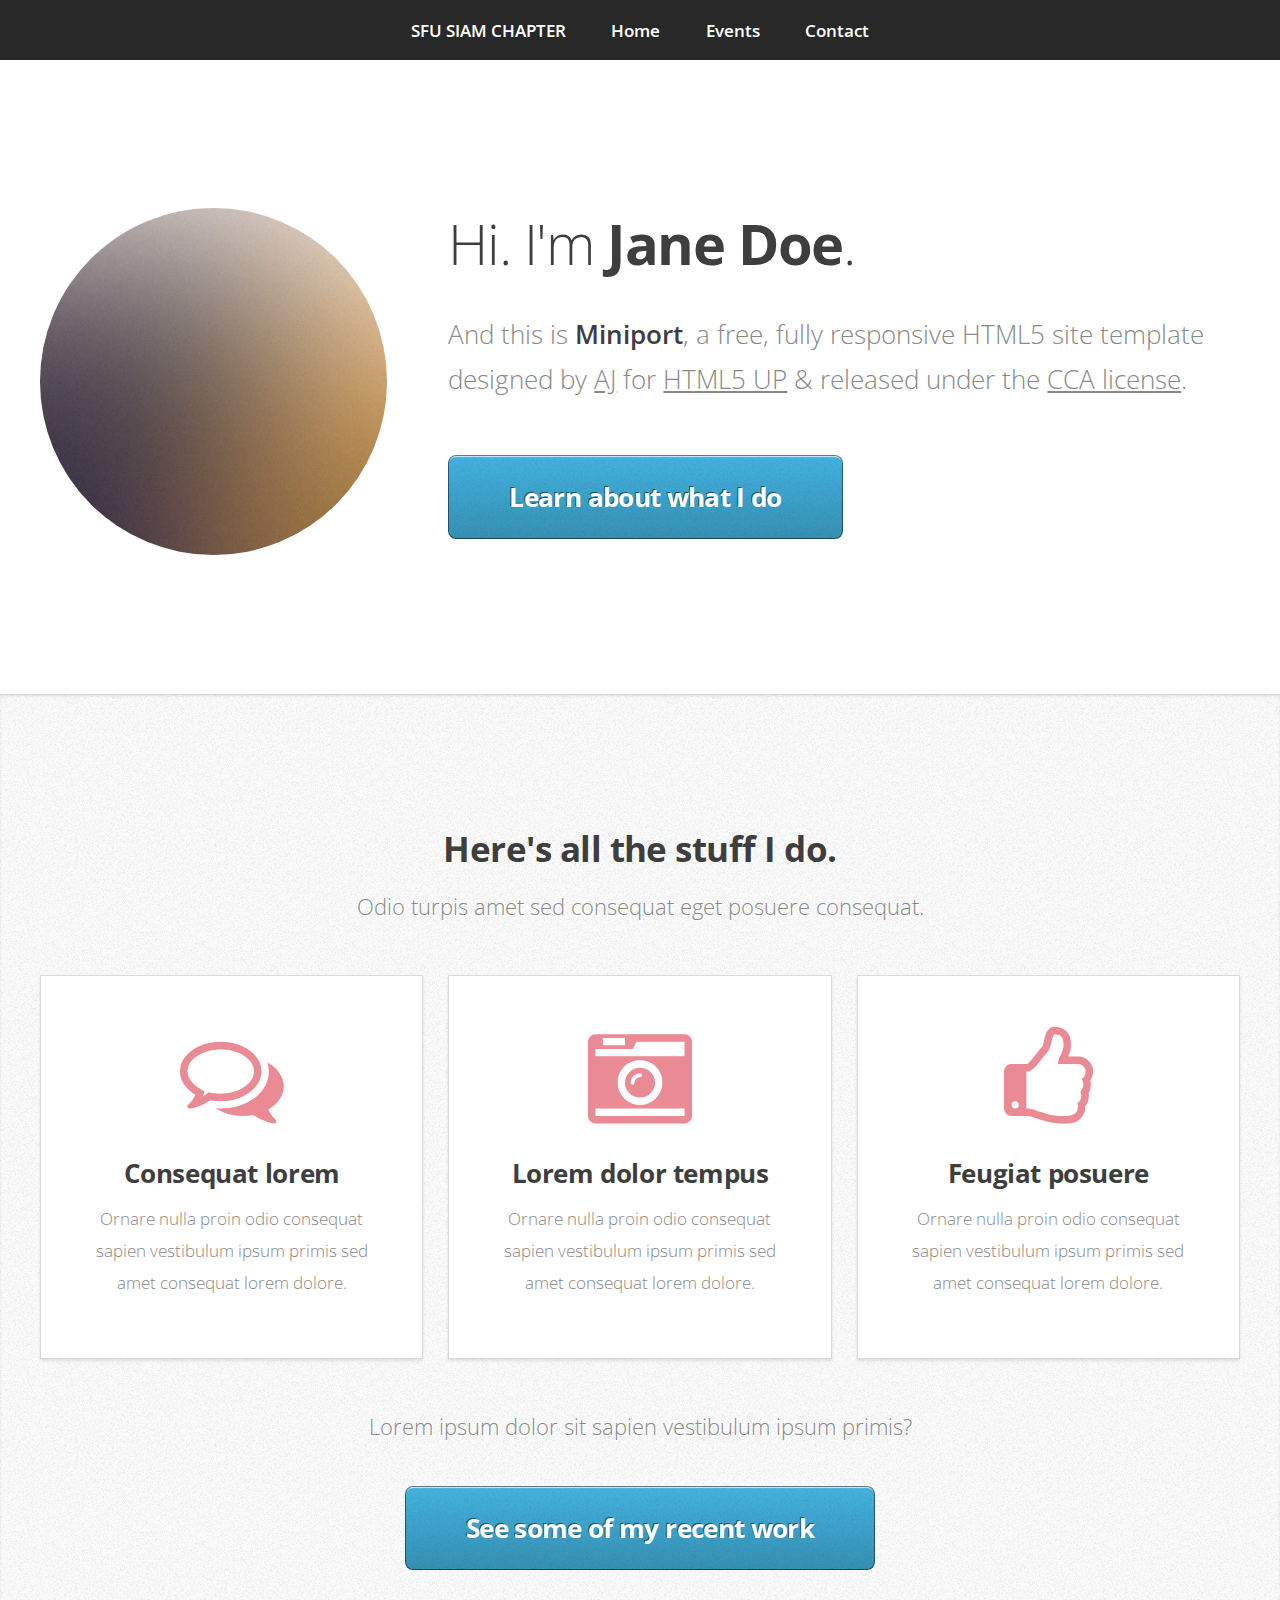
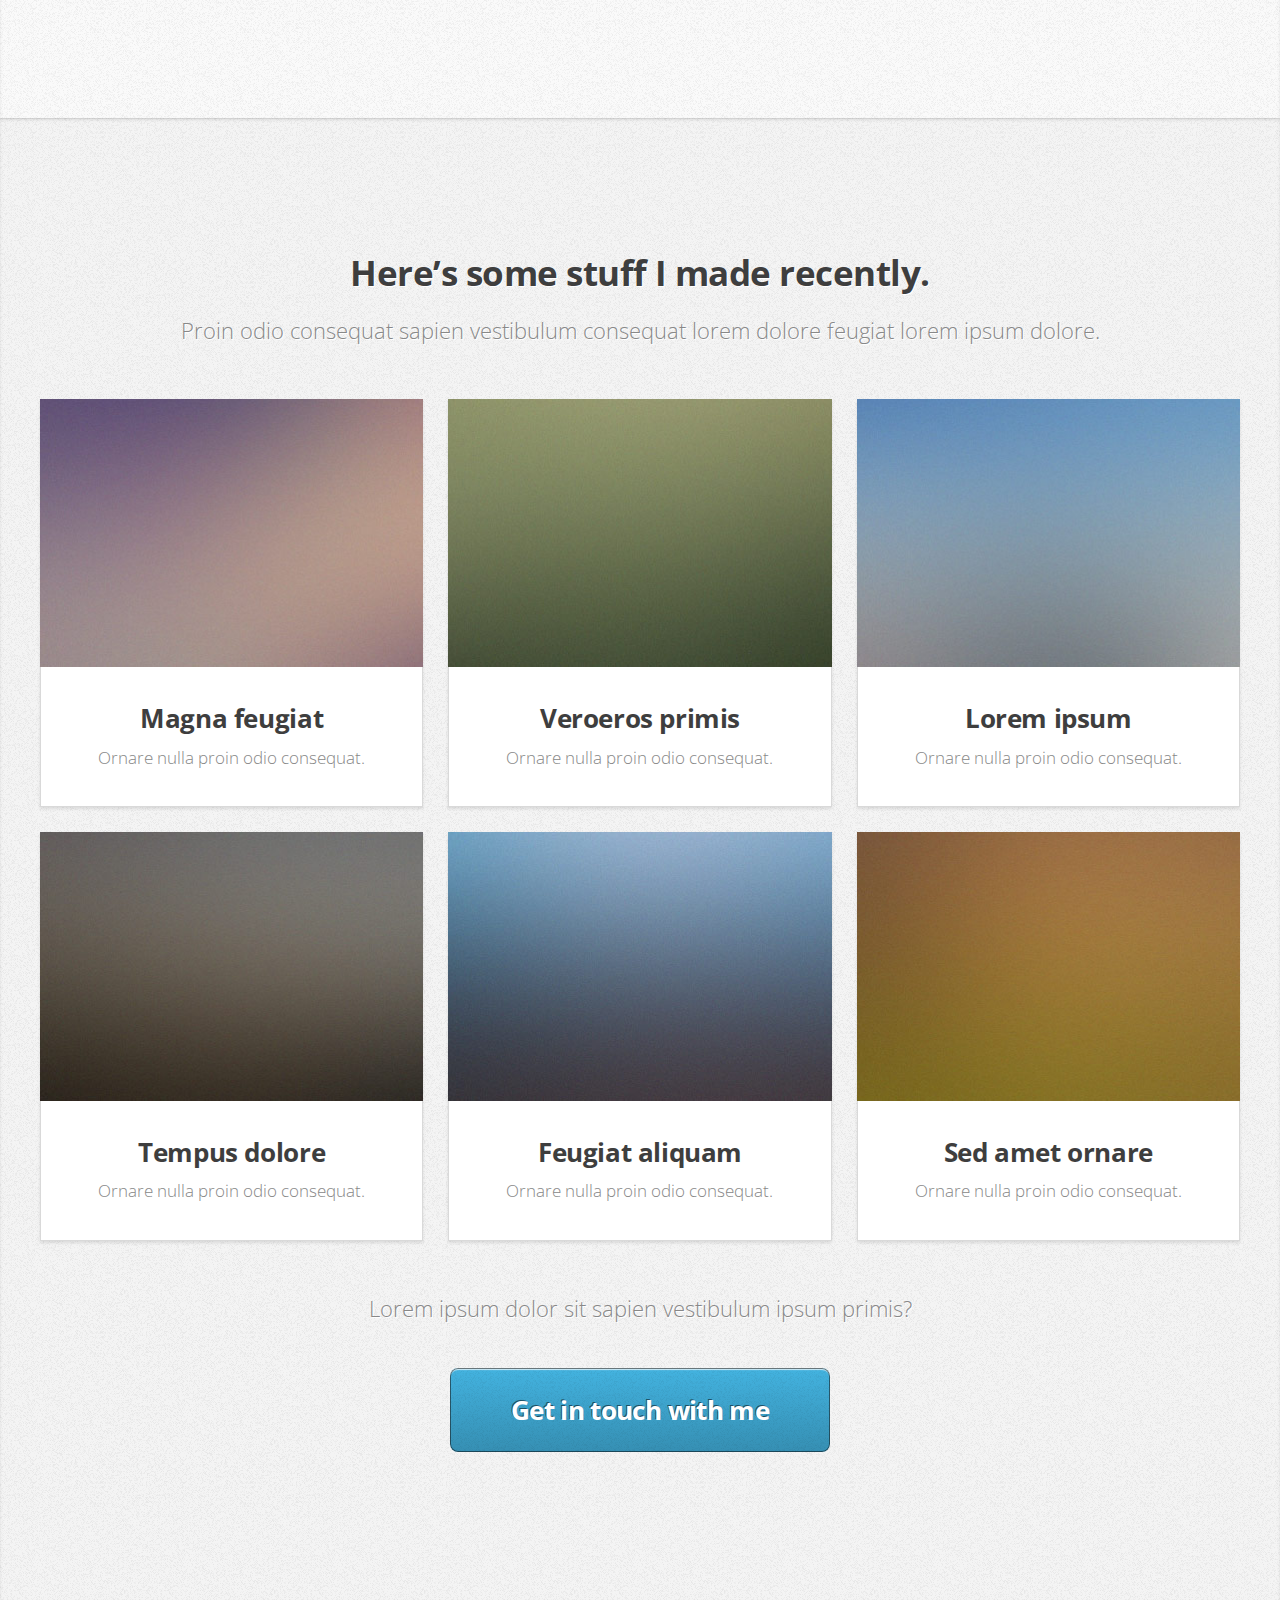
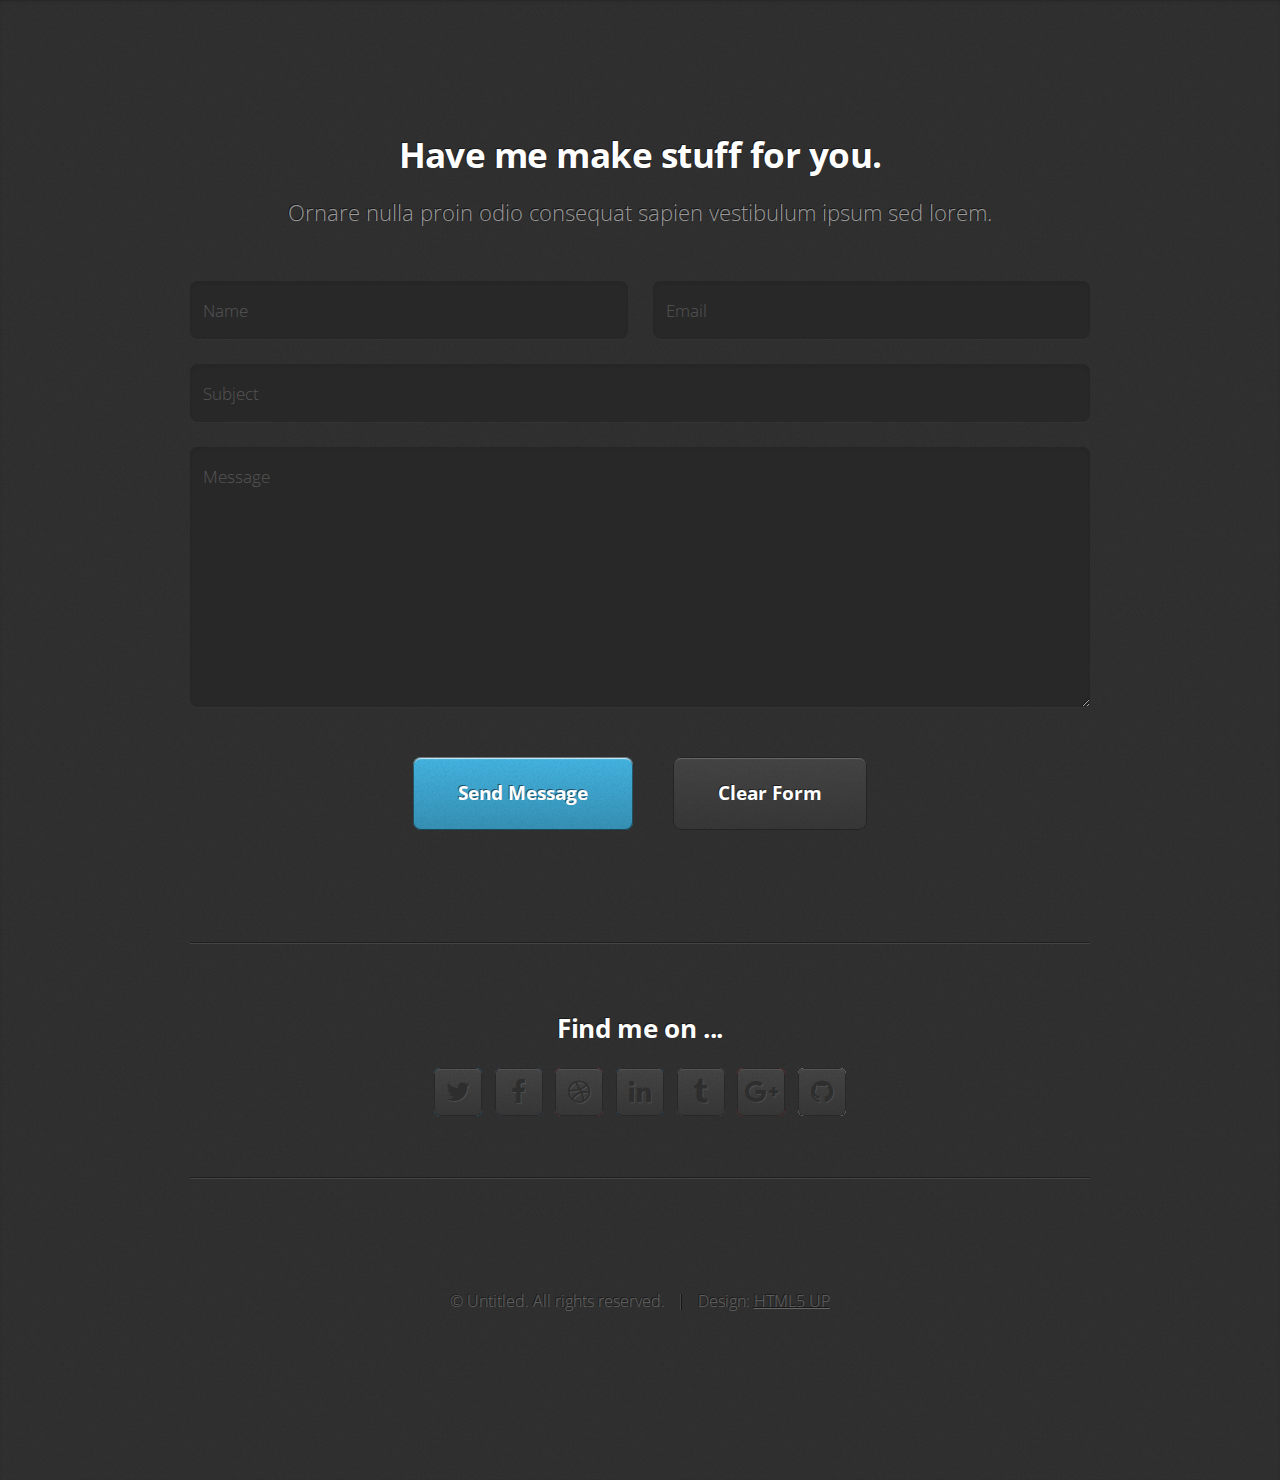
==== index.html @ 4d9c98bb "Sebastian: modified navigation header." ====
<!DOCTYPE HTML>
<!--
	Miniport by HTML5 UP
	html5up.net | @ajlkn
	Free for personal and commercial use under the CCA 3.0 license (html5up.net/license)
-->
<html>
	<head>
		<title>SFU SIAM CHAPTER</title>
		<meta charset="utf-8" />
		<meta name="viewport" content="width=device-width, initial-scale=1" />
		<!--[if lte IE 8]><script src="assets/js/ie/html5shiv.js"></script><![endif]-->
		<link rel="stylesheet" href="assets/css/main.css" />
		<!--[if lte IE 8]><link rel="stylesheet" href="assets/css/ie8.css" /><![endif]-->
		<!--[if lte IE 9]><link rel="stylesheet" href="assets/css/ie9.css" /><![endif]-->
	</head>
	<body>

		<!-- Nav -->
			<nav id="nav">
				<ul class="container">
				    <li align="left"><a>SFU SIAM CHAPTER</a></li>
					<li><a href="#home">Home</a></li>
					<li><a href="#events">Events</a></li>
					<!--<li><a href="#portfolio">Portfolio</a></li>-->
					<li><a href="#contact">Contact</a></li>
				</ul>
			</nav>

		<!-- Home -->
			<div class="wrapper style1 first">
				<article class="container" id="top">
					<div class="row">
						<div class="4u 12u(mobile)">
							<span class="image fit"><img src="images/pic00.jpg" alt="" /></span>
						</div>
						<div class="8u 12u(mobile)">
							<header>
								<h1>Hi. I'm <strong>Jane Doe</strong>.</h1>
							</header>
							<p>And this is <strong>Miniport</strong>, a free, fully responsive HTML5 site template designed by <a href="http://twitter.com/ajlkn">AJ</a> for <a href="http://html5up.net">HTML5 UP</a> &amp; released under the <a href="http://html5up.net/license">CCA license</a>.</p>
							<a href="#work" class="button big scrolly">Learn about what I do</a>
						</div>
					</div>
				</article>
			</div>

		<!-- Work -->
			<div class="wrapper style2">
				<article id="work">
					<header>
						<h2>Here's all the stuff I do.</h2>
						<p>Odio turpis amet sed consequat eget posuere consequat.</p>
					</header>
					<div class="container">
						<div class="row">
							<div class="4u 12u(mobile)">
								<section class="box style1">
									<span class="icon featured fa-comments-o"></span>
									<h3>Consequat lorem</h3>
									<p>Ornare nulla proin odio consequat sapien vestibulum ipsum primis sed amet consequat lorem dolore.</p>
								</section>
							</div>
							<div class="4u 12u(mobile)">
								<section class="box style1">
									<span class="icon featured fa-camera-retro"></span>
									<h3>Lorem dolor tempus</h3>
									<p>Ornare nulla proin odio consequat sapien vestibulum ipsum primis sed amet consequat lorem dolore.</p>
								</section>
							</div>
							<div class="4u 12u(mobile)">
								<section class="box style1">
									<span class="icon featured fa-thumbs-o-up"></span>
									<h3>Feugiat posuere</h3>
									<p>Ornare nulla proin odio consequat sapien vestibulum ipsum primis sed amet consequat lorem dolore.</p>
								</section>
							</div>
						</div>
					</div>
					<footer>
						<p>Lorem ipsum dolor sit sapien vestibulum ipsum primis?</p>
						<a href="#portfolio" class="button big scrolly">See some of my recent work</a>
					</footer>
				</article>
			</div>

		<!-- Portfolio -->
			<div class="wrapper style3">
				<article id="portfolio">
					<header>
						<h2>Here’s some stuff I made recently.</h2>
						<p>Proin odio consequat  sapien vestibulum consequat lorem dolore feugiat lorem ipsum dolore.</p>
					</header>
					<div class="container">
						<div class="row">
							<div class="4u 12u(mobile)">
								<article class="box style2">
									<a href="#" class="image featured"><img src="images/pic01.jpg" alt="" /></a>
									<h3><a href="#">Magna feugiat</a></h3>
									<p>Ornare nulla proin odio consequat.</p>
								</article>
							</div>
							<div class="4u 12u(mobile)">
								<article class="box style2">
									<a href="#" class="image featured"><img src="images/pic02.jpg" alt="" /></a>
									<h3><a href="#">Veroeros primis</a></h3>
									<p>Ornare nulla proin odio consequat.</p>
								</article>
							</div>
							<div class="4u 12u(mobile)">
								<article class="box style2">
									<a href="#" class="image featured"><img src="images/pic03.jpg" alt="" /></a>
									<h3><a href="#">Lorem ipsum</a></h3>
									<p>Ornare nulla proin odio consequat.</p>
								</article>
							</div>
						</div>
						<div class="row">
							<div class="4u 12u(mobile)">
								<article class="box style2">
									<a href="#" class="image featured"><img src="images/pic04.jpg" alt="" /></a>
									<h3><a href="#">Tempus dolore</a></h3>
									<p>Ornare nulla proin odio consequat.</p>
								</article>
							</div>
							<div class="4u 12u(mobile)">
								<article class="box style2">
									<a href="#" class="image featured"><img src="images/pic05.jpg" alt="" /></a>
									<h3><a href="#">Feugiat aliquam</a></h3>
									<p>Ornare nulla proin odio consequat.</p>
								</article>
							</div>
							<div class="4u 12u(mobile)">
								<article class="box style2">
									<a href="#" class="image featured"><img src="images/pic06.jpg" alt="" /></a>
									<h3><a href="#">Sed amet ornare</a></h3>
									<p>Ornare nulla proin odio consequat.</p>
								</article>
							</div>
						</div>
					</div>
					<footer>
						<p>Lorem ipsum dolor sit sapien vestibulum ipsum primis?</p>
						<a href="#contact" class="button big scrolly">Get in touch with me</a>
					</footer>
				</article>
			</div>

		<!-- Contact -->
			<div class="wrapper style4">
				<article id="contact" class="container 75%">
					<header>
						<h2>Have me make stuff for you.</h2>
						<p>Ornare nulla proin odio consequat sapien vestibulum ipsum sed lorem.</p>
					</header>
					<div>
						<div class="row">
							<div class="12u">
								<form method="post" action="#">
									<div>
										<div class="row">
											<div class="6u 12u(mobile)">
												<input type="text" name="name" id="name" placeholder="Name" />
											</div>
											<div class="6u 12u(mobile)">
												<input type="text" name="email" id="email" placeholder="Email" />
											</div>
										</div>
										<div class="row">
											<div class="12u">
												<input type="text" name="subject" id="subject" placeholder="Subject" />
											</div>
										</div>
										<div class="row">
											<div class="12u">
												<textarea name="message" id="message" placeholder="Message"></textarea>
											</div>
										</div>
										<div class="row 200%">
											<div class="12u">
												<ul class="actions">
													<li><input type="submit" value="Send Message" /></li>
													<li><input type="reset" value="Clear Form" class="alt" /></li>
												</ul>
											</div>
										</div>
									</div>
								</form>
							</div>
						</div>
						<div class="row">
							<div class="12u">
								<hr />
								<h3>Find me on ...</h3>
								<ul class="social">
									<li><a href="#" class="icon fa-twitter"><span class="label">Twitter</span></a></li>
									<li><a href="#" class="icon fa-facebook"><span class="label">Facebook</span></a></li>
									<li><a href="#" class="icon fa-dribbble"><span class="label">Dribbble</span></a></li>
									<li><a href="#" class="icon fa-linkedin"><span class="label">LinkedIn</span></a></li>
									<li><a href="#" class="icon fa-tumblr"><span class="label">Tumblr</span></a></li>
									<li><a href="#" class="icon fa-google-plus"><span class="label">Google+</span></a></li>
									<li><a href="#" class="icon fa-github"><span class="label">Github</span></a></li>
									<!--
									<li><a href="#" class="icon fa-rss"><span>RSS</span></a></li>
									<li><a href="#" class="icon fa-instagram"><span>Instagram</span></a></li>
									<li><a href="#" class="icon fa-foursquare"><span>Foursquare</span></a></li>
									<li><a href="#" class="icon fa-skype"><span>Skype</span></a></li>
									<li><a href="#" class="icon fa-soundcloud"><span>Soundcloud</span></a></li>
									<li><a href="#" class="icon fa-youtube"><span>YouTube</span></a></li>
									<li><a href="#" class="icon fa-blogger"><span>Blogger</span></a></li>
									<li><a href="#" class="icon fa-flickr"><span>Flickr</span></a></li>
									<li><a href="#" class="icon fa-vimeo"><span>Vimeo</span></a></li>
									-->
								</ul>
								<hr />
							</div>
						</div>
					</div>
					<footer>
						<ul id="copyright">
							<li>&copy; Untitled. All rights reserved.</li><li>Design: <a href="http://html5up.net">HTML5 UP</a></li>
						</ul>
					</footer>
				</article>
			</div>

		<!-- Scripts -->
			<script src="assets/js/jquery.min.js"></script>
			<script src="assets/js/jquery.scrolly.min.js"></script>
			<script src="assets/js/skel.min.js"></script>
			<script src="assets/js/skel-viewport.min.js"></script>
			<script src="assets/js/util.js"></script>
			<!--[if lte IE 8]><script src="assets/js/ie/respond.min.js"></script><![endif]-->
			<script src="assets/js/main.js"></script>

	</body>
</html>
---- assets/css/main.css ----
@import url("https://fonts.googleapis.com/css?family=Open+Sans:300,300italic,600,600italic,700");
@import url("font-awesome.min.css");

/*
	Miniport by HTML5 UP
	html5up.net | @ajlkn
	Free for personal and commercial use under the CCA 3.0 license (html5up.net/license)
*/

/* Reset */

	html, body, div, span, applet, object, iframe, h1, h2, h3, h4, h5, h6, p, blockquote, pre, a, abbr, acronym, address, big, cite, code, del, dfn, em, img, ins, kbd, q, s, samp, small, strike, strong, sub, sup, tt, var, b, u, i, center, dl, dt, dd, ol, ul, li, fieldset, form, label, legend, table, caption, tbody, tfoot, thead, tr, th, td, article, aside, canvas, details, embed, figure, figcaption, footer, header, hgroup, menu, nav, output, ruby, section, summary, time, mark, audio, video {
		margin: 0;
		padding: 0;
		border: 0;
		font-size: 100%;
		font: inherit;
		vertical-align: baseline;
	}

	article, aside, details, figcaption, figure, footer, header, hgroup, menu, nav, section {
		display: block;
	}

	body {
		line-height: 1;
	}

	ol, ul {
		list-style: none;
	}

	blockquote, q {
		quotes: none;
	}

	blockquote:before, blockquote:after, q:before, q:after {
		content: '';
		content: none;
	}

	table {
		border-collapse: collapse;
		border-spacing: 0;
	}

	body {
		-webkit-text-size-adjust: none;
	}

/* Box Model */

	*, *:before, *:after {
		-moz-box-sizing: border-box;
		-webkit-box-sizing: border-box;
		box-sizing: border-box;
	}

/* Containers */

	.container {
		margin-left: auto;
		margin-right: auto;
	}

	.container.\31 25\25 {
		width: 100%;
		max-width: 1200px;
		min-width: 960px;
	}

	.container.\37 5\25 {
		width: 720px;
	}

	.container.\35 0\25 {
		width: 480px;
	}

	.container.\32 5\25 {
		width: 240px;
	}

	.container {
		width: 960px;
	}

	@media screen and (min-width: 737px) {

		.container.\31 25\25 {
			width: 100%;
			max-width: 1500px;
			min-width: 1200px;
		}

		.container.\37 5\25 {
			width: 900px;
		}

		.container.\35 0\25 {
			width: 600px;
		}

		.container.\32 5\25 {
			width: 300px;
		}

		.container {
			width: 1200px;
		}

	}

	@media screen and (min-width: 737px) and (max-width: 1200px) {

		.container.\31 25\25 {
			width: 100%;
			max-width: 1200px;
			min-width: 960px;
		}

		.container.\37 5\25 {
			width: 720px;
		}

		.container.\35 0\25 {
			width: 480px;
		}

		.container.\32 5\25 {
			width: 240px;
		}

		.container {
			width: 960px;
		}

	}

	@media screen and (max-width: 736px) {

		.container.\31 25\25 {
			width: 100%;
			max-width: 125%;
			min-width: 100%;
		}

		.container.\37 5\25 {
			width: 75%;
		}

		.container.\35 0\25 {
			width: 50%;
		}

		.container.\32 5\25 {
			width: 25%;
		}

		.container {
			width: 100% !important;
		}

	}

/* Grid */

	.row {
		border-bottom: solid 1px transparent;
		-moz-box-sizing: border-box;
		-webkit-box-sizing: border-box;
		box-sizing: border-box;
	}

	.row > * {
		float: left;
		-moz-box-sizing: border-box;
		-webkit-box-sizing: border-box;
		box-sizing: border-box;
	}

	.row:after, .row:before {
		content: '';
		display: block;
		clear: both;
		height: 0;
	}

	.row.uniform > * > :first-child {
		margin-top: 0;
	}

	.row.uniform > * > :last-child {
		margin-bottom: 0;
	}

	.row.\30 \25 > * {
		padding: 0 0 0 0px;
	}

	.row.\30 \25 {
		margin: 0 0 -1px 0px;
	}

	.row.uniform.\30 \25 > * {
		padding: 0px 0 0 0px;
	}

	.row.uniform.\30 \25 {
		margin: 0px 0 -1px 0px;
	}

	.row > * {
		padding: 0 0 0 40px;
	}

	.row {
		margin: 0 0 -1px -40px;
	}

	.row.uniform > * {
		padding: 40px 0 0 40px;
	}

	.row.uniform {
		margin: -40px 0 -1px -40px;
	}

	.row.\32 00\25 > * {
		padding: 0 0 0 80px;
	}

	.row.\32 00\25 {
		margin: 0 0 -1px -80px;
	}

	.row.uniform.\32 00\25 > * {
		padding: 80px 0 0 80px;
	}

	.row.uniform.\32 00\25 {
		margin: -80px 0 -1px -80px;
	}

	.row.\31 50\25 > * {
		padding: 0 0 0 60px;
	}

	.row.\31 50\25 {
		margin: 0 0 -1px -60px;
	}

	.row.uniform.\31 50\25 > * {
		padding: 60px 0 0 60px;
	}

	.row.uniform.\31 50\25 {
		margin: -60px 0 -1px -60px;
	}

	.row.\35 0\25 > * {
		padding: 0 0 0 20px;
	}

	.row.\35 0\25 {
		margin: 0 0 -1px -20px;
	}

	.row.uniform.\35 0\25 > * {
		padding: 20px 0 0 20px;
	}

	.row.uniform.\35 0\25 {
		margin: -20px 0 -1px -20px;
	}

	.row.\32 5\25 > * {
		padding: 0 0 0 10px;
	}

	.row.\32 5\25 {
		margin: 0 0 -1px -10px;
	}

	.row.uniform.\32 5\25 > * {
		padding: 10px 0 0 10px;
	}

	.row.uniform.\32 5\25 {
		margin: -10px 0 -1px -10px;
	}

	.\31 2u, .\31 2u\24 {
		width: 100%;
		clear: none;
		margin-left: 0;
	}

	.\31 1u, .\31 1u\24 {
		width: 91.6666666667%;
		clear: none;
		margin-left: 0;
	}

	.\31 0u, .\31 0u\24 {
		width: 83.3333333333%;
		clear: none;
		margin-left: 0;
	}

	.\39 u, .\39 u\24 {
		width: 75%;
		clear: none;
		margin-left: 0;
	}

	.\38 u, .\38 u\24 {
		width: 66.6666666667%;
		clear: none;
		margin-left: 0;
	}

	.\37 u, .\37 u\24 {
		width: 58.3333333333%;
		clear: none;
		margin-left: 0;
	}

	.\36 u, .\36 u\24 {
		width: 50%;
		clear: none;
		margin-left: 0;
	}

	.\35 u, .\35 u\24 {
		width: 41.6666666667%;
		clear: none;
		margin-left: 0;
	}

	.\34 u, .\34 u\24 {
		width: 33.3333333333%;
		clear: none;
		margin-left: 0;
	}

	.\33 u, .\33 u\24 {
		width: 25%;
		clear: none;
		margin-left: 0;
	}

	.\32 u, .\32 u\24 {
		width: 16.6666666667%;
		clear: none;
		margin-left: 0;
	}

	.\31 u, .\31 u\24 {
		width: 8.3333333333%;
		clear: none;
		margin-left: 0;
	}

	.\31 2u\24 + *,
	.\31 1u\24 + *,
	.\31 0u\24 + *,
	.\39 u\24 + *,
	.\38 u\24 + *,
	.\37 u\24 + *,
	.\36 u\24 + *,
	.\35 u\24 + *,
	.\34 u\24 + *,
	.\33 u\24 + *,
	.\32 u\24 + *,
	.\31 u\24 + * {
		clear: left;
	}

	.\-11u {
		margin-left: 91.66667%;
	}

	.\-10u {
		margin-left: 83.33333%;
	}

	.\-9u {
		margin-left: 75%;
	}

	.\-8u {
		margin-left: 66.66667%;
	}

	.\-7u {
		margin-left: 58.33333%;
	}

	.\-6u {
		margin-left: 50%;
	}

	.\-5u {
		margin-left: 41.66667%;
	}

	.\-4u {
		margin-left: 33.33333%;
	}

	.\-3u {
		margin-left: 25%;
	}

	.\-2u {
		margin-left: 16.66667%;
	}

	.\-1u {
		margin-left: 8.33333%;
	}

	@media screen and (min-width: 737px) {

		.row > * {
			padding: 25px 0 0 25px;
		}

		.row {
			margin: -25px 0 -1px -25px;
		}

		.row.uniform > * {
			padding: 25px 0 0 25px;
		}

		.row.uniform {
			margin: -25px 0 -1px -25px;
		}

		.row.\32 00\25 > * {
			padding: 50px 0 0 50px;
		}

		.row.\32 00\25 {
			margin: -50px 0 -1px -50px;
		}

		.row.uniform.\32 00\25 > * {
			padding: 50px 0 0 50px;
		}

		.row.uniform.\32 00\25 {
			margin: -50px 0 -1px -50px;
		}

		.row.\31 50\25 > * {
			padding: 37.5px 0 0 37.5px;
		}

		.row.\31 50\25 {
			margin: -37.5px 0 -1px -37.5px;
		}

		.row.uniform.\31 50\25 > * {
			padding: 37.5px 0 0 37.5px;
		}

		.row.uniform.\31 50\25 {
			margin: -37.5px 0 -1px -37.5px;
		}

		.row.\35 0\25 > * {
			padding: 12.5px 0 0 12.5px;
		}

		.row.\35 0\25 {
			margin: -12.5px 0 -1px -12.5px;
		}

		.row.uniform.\35 0\25 > * {
			padding: 12.5px 0 0 12.5px;
		}

		.row.uniform.\35 0\25 {
			margin: -12.5px 0 -1px -12.5px;
		}

		.row.\32 5\25 > * {
			padding: 6.25px 0 0 6.25px;
		}

		.row.\32 5\25 {
			margin: -6.25px 0 -1px -6.25px;
		}

		.row.uniform.\32 5\25 > * {
			padding: 6.25px 0 0 6.25px;
		}

		.row.uniform.\32 5\25 {
			margin: -6.25px 0 -1px -6.25px;
		}

		.\31 2u\28desktop\29, .\31 2u\24\28desktop\29 {
			width: 100%;
			clear: none;
			margin-left: 0;
		}

		.\31 1u\28desktop\29, .\31 1u\24\28desktop\29 {
			width: 91.6666666667%;
			clear: none;
			margin-left: 0;
		}

		.\31 0u\28desktop\29, .\31 0u\24\28desktop\29 {
			width: 83.3333333333%;
			clear: none;
			margin-left: 0;
		}

		.\39 u\28desktop\29, .\39 u\24\28desktop\29 {
			width: 75%;
			clear: none;
			margin-left: 0;
		}

		.\38 u\28desktop\29, .\38 u\24\28desktop\29 {
			width: 66.6666666667%;
			clear: none;
			margin-left: 0;
		}

		.\37 u\28desktop\29, .\37 u\24\28desktop\29 {
			width: 58.3333333333%;
			clear: none;
			margin-left: 0;
		}

		.\36 u\28desktop\29, .\36 u\24\28desktop\29 {
			width: 50%;
			clear: none;
			margin-left: 0;
		}

		.\35 u\28desktop\29, .\35 u\24\28desktop\29 {
			width: 41.6666666667%;
			clear: none;
			margin-left: 0;
		}

		.\34 u\28desktop\29, .\34 u\24\28desktop\29 {
			width: 33.3333333333%;
			clear: none;
			margin-left: 0;
		}

		.\33 u\28desktop\29, .\33 u\24\28desktop\29 {
			width: 25%;
			clear: none;
			margin-left: 0;
		}

		.\32 u\28desktop\29, .\32 u\24\28desktop\29 {
			width: 16.6666666667%;
			clear: none;
			margin-left: 0;
		}

		.\31 u\28desktop\29, .\31 u\24\28desktop\29 {
			width: 8.3333333333%;
			clear: none;
			margin-left: 0;
		}

		.\31 2u\24\28desktop\29 + *,
		.\31 1u\24\28desktop\29 + *,
		.\31 0u\24\28desktop\29 + *,
		.\39 u\24\28desktop\29 + *,
		.\38 u\24\28desktop\29 + *,
		.\37 u\24\28desktop\29 + *,
		.\36 u\24\28desktop\29 + *,
		.\35 u\24\28desktop\29 + *,
		.\34 u\24\28desktop\29 + *,
		.\33 u\24\28desktop\29 + *,
		.\32 u\24\28desktop\29 + *,
		.\31 u\24\28desktop\29 + * {
			clear: left;
		}

		.\-11u\28desktop\29 {
			margin-left: 91.66667%;
		}

		.\-10u\28desktop\29 {
			margin-left: 83.33333%;
		}

		.\-9u\28desktop\29 {
			margin-left: 75%;
		}

		.\-8u\28desktop\29 {
			margin-left: 66.66667%;
		}

		.\-7u\28desktop\29 {
			margin-left: 58.33333%;
		}

		.\-6u\28desktop\29 {
			margin-left: 50%;
		}

		.\-5u\28desktop\29 {
			margin-left: 41.66667%;
		}

		.\-4u\28desktop\29 {
			margin-left: 33.33333%;
		}

		.\-3u\28desktop\29 {
			margin-left: 25%;
		}

		.\-2u\28desktop\29 {
			margin-left: 16.66667%;
		}

		.\-1u\28desktop\29 {
			margin-left: 8.33333%;
		}

	}

	@media screen and (min-width: 737px) and (max-width: 1200px) {

		.row > * {
			padding: 25px 0 0 25px;
		}

		.row {
			margin: -25px 0 -1px -25px;
		}

		.row.uniform > * {
			padding: 25px 0 0 25px;
		}

		.row.uniform {
			margin: -25px 0 -1px -25px;
		}

		.row.\32 00\25 > * {
			padding: 50px 0 0 50px;
		}

		.row.\32 00\25 {
			margin: -50px 0 -1px -50px;
		}

		.row.uniform.\32 00\25 > * {
			padding: 50px 0 0 50px;
		}

		.row.uniform.\32 00\25 {
			margin: -50px 0 -1px -50px;
		}

		.row.\31 50\25 > * {
			padding: 37.5px 0 0 37.5px;
		}

		.row.\31 50\25 {
			margin: -37.5px 0 -1px -37.5px;
		}

		.row.uniform.\31 50\25 > * {
			padding: 37.5px 0 0 37.5px;
		}

		.row.uniform.\31 50\25 {
			margin: -37.5px 0 -1px -37.5px;
		}

		.row.\35 0\25 > * {
			padding: 12.5px 0 0 12.5px;
		}

		.row.\35 0\25 {
			margin: -12.5px 0 -1px -12.5px;
		}

		.row.uniform.\35 0\25 > * {
			padding: 12.5px 0 0 12.5px;
		}

		.row.uniform.\35 0\25 {
			margin: -12.5px 0 -1px -12.5px;
		}

		.row.\32 5\25 > * {
			padding: 6.25px 0 0 6.25px;
		}

		.row.\32 5\25 {
			margin: -6.25px 0 -1px -6.25px;
		}

		.row.uniform.\32 5\25 > * {
			padding: 6.25px 0 0 6.25px;
		}

		.row.uniform.\32 5\25 {
			margin: -6.25px 0 -1px -6.25px;
		}

		.\31 2u\28tablet\29, .\31 2u\24\28tablet\29 {
			width: 100%;
			clear: none;
			margin-left: 0;
		}

		.\31 1u\28tablet\29, .\31 1u\24\28tablet\29 {
			width: 91.6666666667%;
			clear: none;
			margin-left: 0;
		}

		.\31 0u\28tablet\29, .\31 0u\24\28tablet\29 {
			width: 83.3333333333%;
			clear: none;
			margin-left: 0;
		}

		.\39 u\28tablet\29, .\39 u\24\28tablet\29 {
			width: 75%;
			clear: none;
			margin-left: 0;
		}

		.\38 u\28tablet\29, .\38 u\24\28tablet\29 {
			width: 66.6666666667%;
			clear: none;
			margin-left: 0;
		}

		.\37 u\28tablet\29, .\37 u\24\28tablet\29 {
			width: 58.3333333333%;
			clear: none;
			margin-left: 0;
		}

		.\36 u\28tablet\29, .\36 u\24\28tablet\29 {
			width: 50%;
			clear: none;
			margin-left: 0;
		}

		.\35 u\28tablet\29, .\35 u\24\28tablet\29 {
			width: 41.6666666667%;
			clear: none;
			margin-left: 0;
		}

		.\34 u\28tablet\29, .\34 u\24\28tablet\29 {
			width: 33.3333333333%;
			clear: none;
			margin-left: 0;
		}

		.\33 u\28tablet\29, .\33 u\24\28tablet\29 {
			width: 25%;
			clear: none;
			margin-left: 0;
		}

		.\32 u\28tablet\29, .\32 u\24\28tablet\29 {
			width: 16.6666666667%;
			clear: none;
			margin-left: 0;
		}

		.\31 u\28tablet\29, .\31 u\24\28tablet\29 {
			width: 8.3333333333%;
			clear: none;
			margin-left: 0;
		}

		.\31 2u\24\28tablet\29 + *,
		.\31 1u\24\28tablet\29 + *,
		.\31 0u\24\28tablet\29 + *,
		.\39 u\24\28tablet\29 + *,
		.\38 u\24\28tablet\29 + *,
		.\37 u\24\28tablet\29 + *,
		.\36 u\24\28tablet\29 + *,
		.\35 u\24\28tablet\29 + *,
		.\34 u\24\28tablet\29 + *,
		.\33 u\24\28tablet\29 + *,
		.\32 u\24\28tablet\29 + *,
		.\31 u\24\28tablet\29 + * {
			clear: left;
		}

		.\-11u\28tablet\29 {
			margin-left: 91.66667%;
		}

		.\-10u\28tablet\29 {
			margin-left: 83.33333%;
		}

		.\-9u\28tablet\29 {
			margin-left: 75%;
		}

		.\-8u\28tablet\29 {
			margin-left: 66.66667%;
		}

		.\-7u\28tablet\29 {
			margin-left: 58.33333%;
		}

		.\-6u\28tablet\29 {
			margin-left: 50%;
		}

		.\-5u\28tablet\29 {
			margin-left: 41.66667%;
		}

		.\-4u\28tablet\29 {
			margin-left: 33.33333%;
		}

		.\-3u\28tablet\29 {
			margin-left: 25%;
		}

		.\-2u\28tablet\29 {
			margin-left: 16.66667%;
		}

		.\-1u\28tablet\29 {
			margin-left: 8.33333%;
		}

	}

	@media screen and (max-width: 736px) {

		.row > * {
			padding: 15px 0 0 15px;
		}

		.row {
			margin: -15px 0 -1px -15px;
		}

		.row.uniform > * {
			padding: 15px 0 0 15px;
		}

		.row.uniform {
			margin: -15px 0 -1px -15px;
		}

		.row.\32 00\25 > * {
			padding: 30px 0 0 30px;
		}

		.row.\32 00\25 {
			margin: -30px 0 -1px -30px;
		}

		.row.uniform.\32 00\25 > * {
			padding: 30px 0 0 30px;
		}

		.row.uniform.\32 00\25 {
			margin: -30px 0 -1px -30px;
		}

		.row.\31 50\25 > * {
			padding: 22.5px 0 0 22.5px;
		}

		.row.\31 50\25 {
			margin: -22.5px 0 -1px -22.5px;
		}

		.row.uniform.\31 50\25 > * {
			padding: 22.5px 0 0 22.5px;
		}

		.row.uniform.\31 50\25 {
			margin: -22.5px 0 -1px -22.5px;
		}

		.row.\35 0\25 > * {
			padding: 7.5px 0 0 7.5px;
		}

		.row.\35 0\25 {
			margin: -7.5px 0 -1px -7.5px;
		}

		.row.uniform.\35 0\25 > * {
			padding: 7.5px 0 0 7.5px;
		}

		.row.uniform.\35 0\25 {
			margin: -7.5px 0 -1px -7.5px;
		}

		.row.\32 5\25 > * {
			padding: 3.75px 0 0 3.75px;
		}

		.row.\32 5\25 {
			margin: -3.75px 0 -1px -3.75px;
		}

		.row.uniform.\32 5\25 > * {
			padding: 3.75px 0 0 3.75px;
		}

		.row.uniform.\32 5\25 {
			margin: -3.75px 0 -1px -3.75px;
		}

		.\31 2u\28mobile\29, .\31 2u\24\28mobile\29 {
			width: 100%;
			clear: none;
			margin-left: 0;
		}

		.\31 1u\28mobile\29, .\31 1u\24\28mobile\29 {
			width: 91.6666666667%;
			clear: none;
			margin-left: 0;
		}

		.\31 0u\28mobile\29, .\31 0u\24\28mobile\29 {
			width: 83.3333333333%;
			clear: none;
			margin-left: 0;
		}

		.\39 u\28mobile\29, .\39 u\24\28mobile\29 {
			width: 75%;
			clear: none;
			margin-left: 0;
		}

		.\38 u\28mobile\29, .\38 u\24\28mobile\29 {
			width: 66.6666666667%;
			clear: none;
			margin-left: 0;
		}

		.\37 u\28mobile\29, .\37 u\24\28mobile\29 {
			width: 58.3333333333%;
			clear: none;
			margin-left: 0;
		}

		.\36 u\28mobile\29, .\36 u\24\28mobile\29 {
			width: 50%;
			clear: none;
			margin-left: 0;
		}

		.\35 u\28mobile\29, .\35 u\24\28mobile\29 {
			width: 41.6666666667%;
			clear: none;
			margin-left: 0;
		}

		.\34 u\28mobile\29, .\34 u\24\28mobile\29 {
			width: 33.3333333333%;
			clear: none;
			margin-left: 0;
		}

		.\33 u\28mobile\29, .\33 u\24\28mobile\29 {
			width: 25%;
			clear: none;
			margin-left: 0;
		}

		.\32 u\28mobile\29, .\32 u\24\28mobile\29 {
			width: 16.6666666667%;
			clear: none;
			margin-left: 0;
		}

		.\31 u\28mobile\29, .\31 u\24\28mobile\29 {
			width: 8.3333333333%;
			clear: none;
			margin-left: 0;
		}

		.\31 2u\24\28mobile\29 + *,
		.\31 1u\24\28mobile\29 + *,
		.\31 0u\24\28mobile\29 + *,
		.\39 u\24\28mobile\29 + *,
		.\38 u\24\28mobile\29 + *,
		.\37 u\24\28mobile\29 + *,
		.\36 u\24\28mobile\29 + *,
		.\35 u\24\28mobile\29 + *,
		.\34 u\24\28mobile\29 + *,
		.\33 u\24\28mobile\29 + *,
		.\32 u\24\28mobile\29 + *,
		.\31 u\24\28mobile\29 + * {
			clear: left;
		}

		.\-11u\28mobile\29 {
			margin-left: 91.66667%;
		}

		.\-10u\28mobile\29 {
			margin-left: 83.33333%;
		}

		.\-9u\28mobile\29 {
			margin-left: 75%;
		}

		.\-8u\28mobile\29 {
			margin-left: 66.66667%;
		}

		.\-7u\28mobile\29 {
			margin-left: 58.33333%;
		}

		.\-6u\28mobile\29 {
			margin-left: 50%;
		}

		.\-5u\28mobile\29 {
			margin-left: 41.66667%;
		}

		.\-4u\28mobile\29 {
			margin-left: 33.33333%;
		}

		.\-3u\28mobile\29 {
			margin-left: 25%;
		}

		.\-2u\28mobile\29 {
			margin-left: 16.66667%;
		}

		.\-1u\28mobile\29 {
			margin-left: 8.33333%;
		}

	}

/* Basic */

	body, input, textarea, select {
		font-family: 'Open Sans', sans-serif;
		line-height: 1.85em;
		color: #888;
		font-weight: 300;
	}

		body.is-loading *, input.is-loading *, textarea.is-loading *, select.is-loading * {
			-moz-transition: none !important;
			-webkit-transition: none !important;
			-ms-transition: none !important;
			transition: none !important;
			-moz-animation: none !important;
			-webkit-animation: none !important;
			-ms-animation: none !important;
			animation: none !important;
		}

	a {
		-moz-transition: color .2s ease-in-out;
		-webkit-transition: color .2s ease-in-out;
		-ms-transition: color .2s ease-in-out;
		transition: color .2s ease-in-out;
		color: #43B3E0;
		text-decoration: underline;
	}

		a:hover {
			color: #43bff0 !important;
		}

		a img {
			border: 0;
		}

	b, strong {
		font-weight: 600;
		color: #3e3e3e;
	}

	i, em {
		font-style: italic;
	}

	sub {
		position: relative;
		top: 0.5em;
		font-size: 0.8em;
	}

	sup {
		position: relative;
		top: -0.5em;
		font-size: 0.8em;
	}

	blockquote {
		border-left: solid 0.75em #eee;
		padding: 1em 0 1em 1.5em;
		font-style: italic;
	}

	h1, h2, h3, h4, h5, h6 {
		color: #3e3e3e;
	}

	h1 a, h2 a, h3 a, h4 a, h5 a, h6 a {
		text-decoration: none;
		color: inherit;
	}

	h2, h3, h4, h5, h6 {
		font-weight: 700;
	}

	h1 {
		font-weight: 300;
	}

		h1 strong {
			font-weight: 700;
		}

	em, i {
		font-style: italic;
	}

	br.clear {
		clear: both;
	}

	hr {
		border: 0;
		border-top: solid 1px #444;
		border-top-color: rgba(0, 0, 0, 0.35);
		box-shadow: 0px 1px 0px 0px rgba(255, 255, 255, 0.1);
		height: 1px;
		margin: 3em 0 4em 0;
	}

	p, ul, ol, dl, table {
		margin-bottom: 2em;
	}

/* Form */

	form label {
		color: #3e3e3e;
		font-weight: 700;
		display: block;
		margin: 0 0 0.5em 0;
	}

	form input[type=text],
	form input[type=email],
	form input[type=password],
	form select,
	form textarea {
		-moz-transition: background .2s ease-in-out, box-shadow .2s ease-in-out;
		-webkit-transition: background .2s ease-in-out, box-shadow .2s ease-in-out;
		-ms-transition: background .2s ease-in-out, box-shadow .2s ease-in-out;
		transition: background .2s ease-in-out, box-shadow .2s ease-in-out;
		-webkit-appearance: none;
		display: block;
		border: 0;
		padding: 0.75em;
		font-size: 1em;
		border-radius: 8px;
		border: solid 1px #ddd;
		background: #fff;
		color: #bbb;
		box-shadow: inset 0px 2px 3px 1px rgba(0, 0, 0, 0.05), 0px 1px 0px 0px rgba(255, 255, 255, 0.025);
		width: 100%;
	}

		form input[type=text]:focus,
		form input[type=email]:focus,
		form input[type=password]:focus,
		form select:focus,
		form textarea:focus {
			background: #fafafa;
			box-shadow: inset 0px 2px 5px 0px rgba(0, 0, 0, 0.05), 0px 1px 0px 0px rgba(255, 255, 255, 0.025), inset 0px 0px 2px 1px #43bff0;
		}

	form textarea {
		height: 15em;
	}

	form .formerize-placeholder {
		color: #555 !important;
	}

	form ::-webkit-input-placeholder {
		color: #555 !important;
	}

	form :-moz-placeholder {
		color: #555 !important;
	}

	form ::-moz-placeholder {
		color: #555 !important;
	}

	form :-ms-input-placeholder {
		color: #555 !important;
	}

	form ::-moz-focus-inner {
		border: 0;
	}

/* Tables */

	table {
		width: 100%;
	}

		table.default {
			width: 100%;
		}

			table.default tr {
				border-top: solid 1px #eee;
			}

				table.default tr:first-child {
					border-top: 0;
				}

			table.default td {
				padding: 0.5em 1em 0.5em 1em;
			}

			table.default th {
				text-align: left;
				padding: 0.5em 1em 0.5em 1em;
				font-weight: 600;
				margin: 0 0 1em 0;
			}

			table.default thead {
				background: #4f4f4f;
				color: #fff;
			}

/* Section/Article */

	section, article {
		margin-bottom: 3em;
	}

	section > :last-child,
	article > :last-child,
	section:last-child,
	article:last-child {
		margin-bottom: 0;
	}

/* Image */

	.image {
		display: inline-block;
		position: relative;
	}

		.image img {
			display: block;
			width: 100%;
		}

		.image.fit {
			display: block;
			width: 100%;
		}

		.image.featured {
			display: block;
			width: 100%;
			margin: 0 0 2em 0;
		}

		.image.left {
			float: left;
			margin: 0 2em 2em 0;
		}

		.image.centered {
			display: block;
			margin: 0 0 2em 0;
		}

			.image.centered img {
				margin: 0 auto;
				width: auto;
			}

/* Button */

	input[type="button"],
	input[type="submit"],
	input[type="reset"],
	button,
	.button {
		background-image: url("images/bg.png"), -moz-linear-gradient(top, rgba(0, 0, 0, 0), rgba(0, 0, 0, 0.2));
		background-image: url("images/bg.png"), -webkit-linear-gradient(top, rgba(0, 0, 0, 0), rgba(0, 0, 0, 0.2));
		background-image: url("images/bg.png"), -ms-linear-gradient(top, rgba(0, 0, 0, 0), rgba(0, 0, 0, 0.2));
		background-image: url("images/bg.png"), linear-gradient(top, rgba(0, 0, 0, 0), rgba(0, 0, 0, 0.2));
		-moz-transition: background-color .2s ease-in-out;
		-webkit-transition: background-color .2s ease-in-out;
		-ms-transition: background-color .2s ease-in-out;
		transition: background-color .2s ease-in-out;
		-webkit-appearance: none;
		position: relative;
		display: inline-block;
		color: #fff !important;
		text-decoration: none;
		font-weight: 700;
		border: 0;
		outline: 0;
		cursor: pointer;
		border-radius: 8px;
		text-shadow: -1px -1px 0.5px rgba(0, 0, 0, 0.5);
		overflow: hidden;
		box-shadow: inset 0px 0px 0px 1px rgba(0, 0, 0, 0.5), inset 0px 2px 1px 0px rgba(255, 255, 255, 0.75);
		background-color: #43B3E0;
	}

		input[type="button"]:hover,
		input[type="submit"]:hover,
		input[type="reset"]:hover,
		button:hover,
		.button:hover {
			background-color: #43bff0;
			color: #fff !important;
		}

		input[type="button"]:active,
		input[type="submit"]:active,
		input[type="reset"]:active,
		button:active,
		.button:active {
			background-color: #3BA8D3;
			top: 1px;
		}

		input[type="button"].alt,
		input[type="submit"].alt,
		input[type="reset"].alt,
		button.alt,
		.button.alt {
			background-color: #444;
			box-shadow: inset 0px 0px 0px 1px #242424, inset 0px 2px 1px 0px rgba(255, 255, 255, 0.2);
		}

			input[type="button"].alt:hover,
			input[type="submit"].alt:hover,
			input[type="reset"].alt:hover,
			button.alt:hover,
			.button.alt:hover {
				background-color: #4f4f4f;
				color: #fff !important;
			}

			input[type="button"].alt:active,
			input[type="submit"].alt:active,
			input[type="reset"].alt:active,
			button.alt:active,
			.button.alt:active {
				background-color: #3f3f3f;
			}

/* List */

	ul.default {
		list-style: disc;
		padding-left: 1em;
	}

		ul.default li {
			padding-left: 0.5em;
		}

	ul.social {
		cursor: default;
		margin: 0;
	}

		ul.social li {
			position: relative;
			display: inline-block;
			margin: 0.25em;
			top: 0;
		}

			ul.social li a {
				-moz-transition: top .2s ease-in-out;
				-webkit-transition: top .2s ease-in-out;
				-ms-transition: top .2s ease-in-out;
				transition: top .2s ease-in-out;
				display: block;
				width: 48px;
				height: 48px;
				border-radius: 6px;
				top: 0;
				position: relative;
			}

				ul.social li a:before {
					background-image: url("images/bg.png"), -moz-linear-gradient(top, rgba(0, 0, 0, 0), rgba(0, 0, 0, 0.2));
					background-image: url("images/bg.png"), -webkit-linear-gradient(top, rgba(0, 0, 0, 0), rgba(0, 0, 0, 0.2));
					background-image: url("images/bg.png"), -ms-linear-gradient(top, rgba(0, 0, 0, 0), rgba(0, 0, 0, 0.2));
					background-image: url("images/bg.png"), linear-gradient(top, rgba(0, 0, 0, 0), rgba(0, 0, 0, 0.2));
					-moz-transition: background-color .2s ease-in-out;
					-webkit-transition: background-color .2s ease-in-out;
					-ms-transition: background-color .2s ease-in-out;
					transition: background-color .2s ease-in-out;
					background-color: #444;
					border-radius: 6px;
					box-shadow: inset 0px 0px 0px 1px #282828, inset 0px 2px 1px 0px rgba(255, 255, 255, 0.1);
					color: #2E2E2E !important;
					display: block;
					font-size: 26px;
					height: 48px;
					line-height: 48px;
					text-align: center;
					outline: 0;
					overflow: hidden;
					text-shadow: 1px 1px 0px rgba(255, 255, 255, 0.1);
					width: 48px;
				}

				ul.social li a.fa-twitter {
					background-color: #2DAAE4;
				}

				ul.social li a.fa-facebook {
					background-color: #3C5A98;
				}

				ul.social li a.fa-dribbble {
					background-color: #C4376B;
				}

				ul.social li a.fa-linkedin {
					background-color: #006599;
				}

				ul.social li a.fa-tumblr {
					background-color: #51718A;
				}

				ul.social li a.fa-google-plus {
					background-color: #DA2713;
				}

				ul.social li a.fa-github {
					background-color: #FAFAFA;
				}

				ul.social li a.fa-rss {
					background-color: #F2600B;
				}

				ul.social li a.fa-instagram {
					background-color: #E0D7C8;
				}

				ul.social li a.fa-foursquare {
					background-color: #39A3D4;
				}

				ul.social li a.fa-skype {
					background-color: #10BEF1;
				}

				ul.social li a.fa-soundcloud {
					background-color: #FE5419;
				}

				ul.social li a.fa-youtube {
					background-color: #BF2E25;
				}

				ul.social li a.fa-blogger {
					background-color: #FF6501;
				}

				ul.social li a.fa-flickr {
					background-color: #0062DB;
				}

				ul.social li a.fa-vimeo {
					background-color: #4C8AB0;
				}

				ul.social li a:hover {
					top: -5px;
				}

					ul.social li a:hover:before {
						background-color: transparent;
					}

	ul.actions li {
		display: inline-block;
		margin: 0 0 0 1em;
	}

		ul.actions li:first-child {
			margin-left: 0;
		}

	ol.default {
		list-style: decimal;
		padding-left: 1.25em;
	}

		ol.default li {
			padding-left: 0.25em;
		}

/* Box */

	.box {
		background: #fff;
		box-shadow: inset 0px 0px 0px 1px rgba(0, 0, 0, 0.15), 0px 2px 3px 0px rgba(0, 0, 0, 0.1);
		text-align: center;
	}

/* Icons */

	.icon {
		text-decoration: none;
	}

		.icon:before {
			display: inline-block;
			font-family: FontAwesome;
			font-size: 1.25em;
			text-decoration: none;
			font-style: normal;
			font-weight: normal;
			line-height: 1;
			-webkit-font-smoothing: antialiased;
			-moz-osx-font-smoothing: grayscale;
		}

		.icon > .label {
			display: none;
		}

		.icon.featured {
			color: #EA8A95;
			display: block;
			margin: 0 0 1.5em 0;
			cursor: default;
		}

			.icon.featured:before {
				font-size: 6em;
			}

/* Wrappers */

	.wrapper {
		background-image: url("images/bg.png");
		box-shadow: inset 0px 1px 0px 0px rgba(0, 0, 0, 0.05), inset 0px 2px 3px 0px rgba(0, 0, 0, 0.1);
	}

		.wrapper.first {
			box-shadow: none;
		}

		.wrapper.style1 {
			background-image: none;
			background-color: #fff;
		}

		.wrapper.style2 {
			background-color: #fafafa;
			text-shadow: 1px 1px 0px #fff;
		}

		.wrapper.style3 {
			background-color: #f4f4f4;
			text-shadow: 1px 1px 0px #fff;
		}

		.wrapper.style4 {
			background-color: #303030;
			color: #999;
			text-shadow: -1px -1px 0px #181818;
		}

			.wrapper.style4 h1, .wrapper.style4 h2, .wrapper.style4 h3, .wrapper.style4 h4, .wrapper.style4 h5, .wrapper.style4 h6 {
				color: #fff;
			}

			.wrapper.style4 form input[type=text],
			.wrapper.style4 form input[type=password],
			.wrapper.style4 form select,
			.wrapper.style4 form textarea {
				border: none;
				background: #282828;
			}

				.wrapper.style4 form input[type=text]:focus,
				.wrapper.style4 form input[type=password]:focus,
				.wrapper.style4 form select:focus,
				.wrapper.style4 form textarea:focus {
					background: #252525;
				}

/* Nav */

	#nav {
		background-color: #282828;
		text-align: center;
		position: fixed;
		left: 0;
		top: 0;
		width: 100%;
		z-index: 10000;
		cursor: default;
	}

		#nav ul {
			margin-bottom: 0;
		}

		#nav li {
			display: inline-block;
		}

		#nav a {
			position: relative;
			display: block;
			color: #fff;
			text-decoration: none;
			outline: 0;
		}

			#nav a:hover {
				color: #fff !important;
			}

			#nav a.active:before {
				content: '';
				display: block;
				position: absolute;
				bottom: -0.6em;
				left: 50%;
				margin-left: -0.75em;
				border-left: solid 0.75em transparent;
				border-right: solid 0.75em transparent;
				border-top: solid 0.6em #282828;
			}

/* Articles */

	#top .image {
		border-radius: 50%;
	}

		#top .image img {
			border-radius: 50%;
		}

	#top p a {
		color: inherit;
	}

/* Copyright */

	#copyright {
		color: #666;
	}

		#copyright a {
			-moz-transition: color .2s ease-in-out;
			-webkit-transition: color .2s ease-in-out;
			-ms-transition: color .2s ease-in-out;
			transition: color .2s ease-in-out;
			color: inherit;
		}

			#copyright a:hover {
				color: #777;
			}

/* Desktop */

	@media screen and (min-width: 737px) {

		/* Basic */

			body, input, textarea, select {
				font-size: 13pt;
			}

			h1 {
				font-size: 3.25em;
				letter-spacing: -0.025em;
			}

			h2 {
				font-size: 2em;
				letter-spacing: -0.015em;
			}

			h3 {
				font-size: 1.5em;
				letter-spacing: -0.015em;
			}

			h1, h2, h3, h4, h5, h6 {
				margin: 0 0 0.75em 0;
			}

			header {
				margin: 0 0 3em 0;
			}

				header > p {
					font-size: 1.25em;
					margin: 0;
				}

			footer {
				margin: 3em 0 0 0;
			}

				footer > p {
					font-size: 1.25em;
				}

		/* Form */

			form input[type="button"],
			form input[type="submit"],
			form input[type="reset"],
			form button,
			form .button {
				margin: 0 0.5em 0 0.5em;
			}

		/* Button */

			input[type="button"],
			input[type="submit"],
			input[type="reset"],
			button,
			.button {
				padding: 1em 2.35em 1em 2.35em;
				font-size: 1.1em;
			}

				input[type="button"].big,
				input[type="submit"].big,
				input[type="reset"].big,
				button.big,
				.button.big {
					font-size: 1.5em;
					letter-spacing: -0.025em;
				}

		/* Box */

			.box {
				padding: 2em;
			}

				.box.style1 {
					padding: 3em 2em 3.5em 2em;
				}

					.box.style1 h3 {
						margin-bottom: 0.5em;
					}

				.box.style2 h3 {
					margin-bottom: 0.25em;
				}

				.box.style2 .image {
					position: relative;
					left: 2em;
					top: 2em;
					margin: -4em 0 4em -4em;
					width: auto;
				}

		/* Wrappers */

			.wrapper {
				padding: 8em 0 8em 0;
				text-align: center;
			}

				.wrapper.first {
					padding-top: 12em;
				}

		/* Nav */

			#nav a {
				-moz-transition: background-color .2s ease-in-out;
				-webkit-transition: background-color .2s ease-in-out;
				-ms-transition: background-color .2s ease-in-out;
				transition: background-color .2s ease-in-out;
				padding: 0.2em 1em 0.2em 1em;
				margin: 0.6em 0.2em 0.6em 0.2em;
				font-weight: 600;
				border-radius: 8px;
				color: #fff;
			}

				#nav a:hover {
					background: #383838;
				}

				#nav a:active {
					background: #484848;
				}

		/* Articles */

			#top {
				text-align: left;
			}

				#top .image {
					width: 20em;
					height: 20em;
					margin: 0;
				}

				#top h1 {
					margin-top: 0.35em;
				}

				#top p {
					font-size: 1.5em;
					line-height: 1.75em;
				}

			#contact footer {
				font-size: 0.9em;
			}

		/* Copyright */

			#copyright {
				font-size: 1em;
				line-height: 1em;
			}

				#copyright li {
					display: inline-block;
					border-left: solid 1px rgba(0, 0, 0, 0.5);
					box-shadow: -1px 0px 0px 0px rgba(255, 255, 255, 0.1);
					padding: 0 0 0 1em;
					margin: 0 0 0 1em;
				}

					#copyright li:first-child {
						border: 0;
						box-shadow: none;
						padding-left: 0;
						margin-left: 0;
					}

	}

/* Tablet */

	@media screen and (min-width: 737px) and (max-width: 1200px) {

		/* Basic */

			body {
				min-width: 960px;
				font-size: 11pt;
			}

			input, textarea, select {
				font-size: 11pt;
			}

			header {
				margin: 0 0 4em 0;
			}

		/* Wrappers */

			.wrapper {
				padding: 5em 0 5em 0;
				text-align: center;
			}

				.wrapper.first {
					padding-top: 9em;
				}

				.wrapper.style4 .row-special {
					margin: 2em 0 0 0;
					padding: 2em 0 2em 0;
				}

		/* Articles */

			#top .image {
				width: 19.5em;
				height: 19.5em;
				margin: 0;
			}

	}

/* Mobile */

	@media screen and (max-width: 736px) {

		/* Basic */

			body, input, textarea, select {
				line-height: 1.75em;
				font-size: 10pt;
				letter-spacing: 0;
			}

			h1, h2, h3, h4, h5, h6 {
				font-size: 1.25em;
				margin: 0 0 0.4em 0;
			}

			h1 {
				font-size: 2.25em;
				line-height: 1.25em;
			}

			header {
				margin: 0 0 2em 0;
			}

				header > p {
					font-size: 1.25em;
				}

			footer {
				margin: 2.5em 0 0 0;
			}

				footer > p {
					font-size: 1.25em;
				}

			hr {
				margin: 1.5em 0 2em 0;
			}

		/* Section/Article */

			section, article {
				clear: both;
			}

		/* Button */

			input[type="button"],
			input[type="submit"],
			input[type="reset"],
			button,
			.button {
				text-align: center;
				font-size: 1.2em;
				width: 100%;
				padding: 1em 0 1em 0;
			}

		/* List */

			ul.social {
				padding: 1em 0.5em 0 0.5em;
			}

				ul.social li {
					margin: 0.5em 0.5em 0.5em 0.5em;
				}

					ul.social li a {
						top: 0 !important;
					}

						ul.social li a:before {
							background-color: transparent !important;
						}

			ul.actions {
				margin: 0;
			}

				ul.actions li {
					display: block;
					margin: 10px 0 0 0;
				}

					ul.actions li:first-child {
						margin-top: 0;
					}

		/* Box */

			.box {
				padding: 30px 20px 30px 20px;
				margin: 0 0 20px 0 !important;
			}

				.box h3 {
					margin-bottom: 0.25em;
				}

				.box .image.centered {
					margin-bottom: 1em;
				}

				.box .image.featured {
					position: relative;
					left: 20px;
					top: 20px;
					margin: -50px 0 50px -40px;
					width: auto;
				}

		/* Wrappers */

			.wrapper {
				padding: 3em 15px 3em 15px;
				text-align: center;
			}

				.wrapper.first {
					padding-top: 5em;
				}

		/* Nav */

			#nav a {
				padding: 0.5em;
			}

		/* Articles */

			#top .image {
				width: 70%;
				height: auto;
				margin: 0 auto 1.75em auto;
			}

			#contact footer {
				margin: 0;
			}

		/* Copyright */

			#copyright {
				font-size: 1em;
				margin: 0;
			}

				#copyright li {
					display: block;
				}

	}
---- assets/css/ie8.css ----
/*
	Miniport by HTML5 UP
	html5up.net | @ajlkn
	Free for personal and commercial use under the CCA 3.0 license (html5up.net/license)
*/

/* Basic */

	form input[type=text],
	form input[type=password],
	form select,
	form textarea {
		position: relative;
		-ms-behavior: url("assets/js/ie/PIE.htc");
	}

	input[type="button"],
	input[type="submit"],
	input[type="reset"],
	button,
	.button {
		position: relative;
		-ms-behavior: url("assets/js/ie/PIE.htc");
	}

/* Section/Article */

	section > .last-child,
	article > .last-child,
	section.last-child,
	article.last-child {
		margin-bottom: 0;
	}

/* Box */

	.box {
		border: solid 1px #ddd;
	}

/* List */

	ul.social li a {
		position: relative;
		top: 0 !important;
		overflow: hidden;
		-ms-behavior: url("assets/js/ie/PIE.htc");
	}

		ul.social li a:before {
			background: none;
		}

/* Wrappers */

	.wrapper {
		border-top: solid 1px #ddd;
	}

/* Nav */

	#nav a {
		position: relative;
		-ms-behavior: url("assets/js/ie/PIE.htc");
	}

/* Articles */

	#top .image {
		position: relative;
		-ms-behavior: url("assets/js/ie/PIE.htc");
	}

		#top .image img {
			position: relative;
			-ms-behavior: url("assets/js/ie/PIE.htc");
		}
---- assets/css/ie9.css ----
/*
	Miniport by HTML5 UP
	html5up.net | @ajlkn
	Free for personal and commercial use under the CCA 3.0 license (html5up.net/license)
*/

/* Button */

	input[type="button"],
	input[type="submit"],
	input[type="reset"],
	button,
	.button {
		background-image: url("images/ie/grad0-20.svg");
	}

/* List */

	ul.social li a:before {
		background-image: url("images/ie/grad0-20.svg");
	}
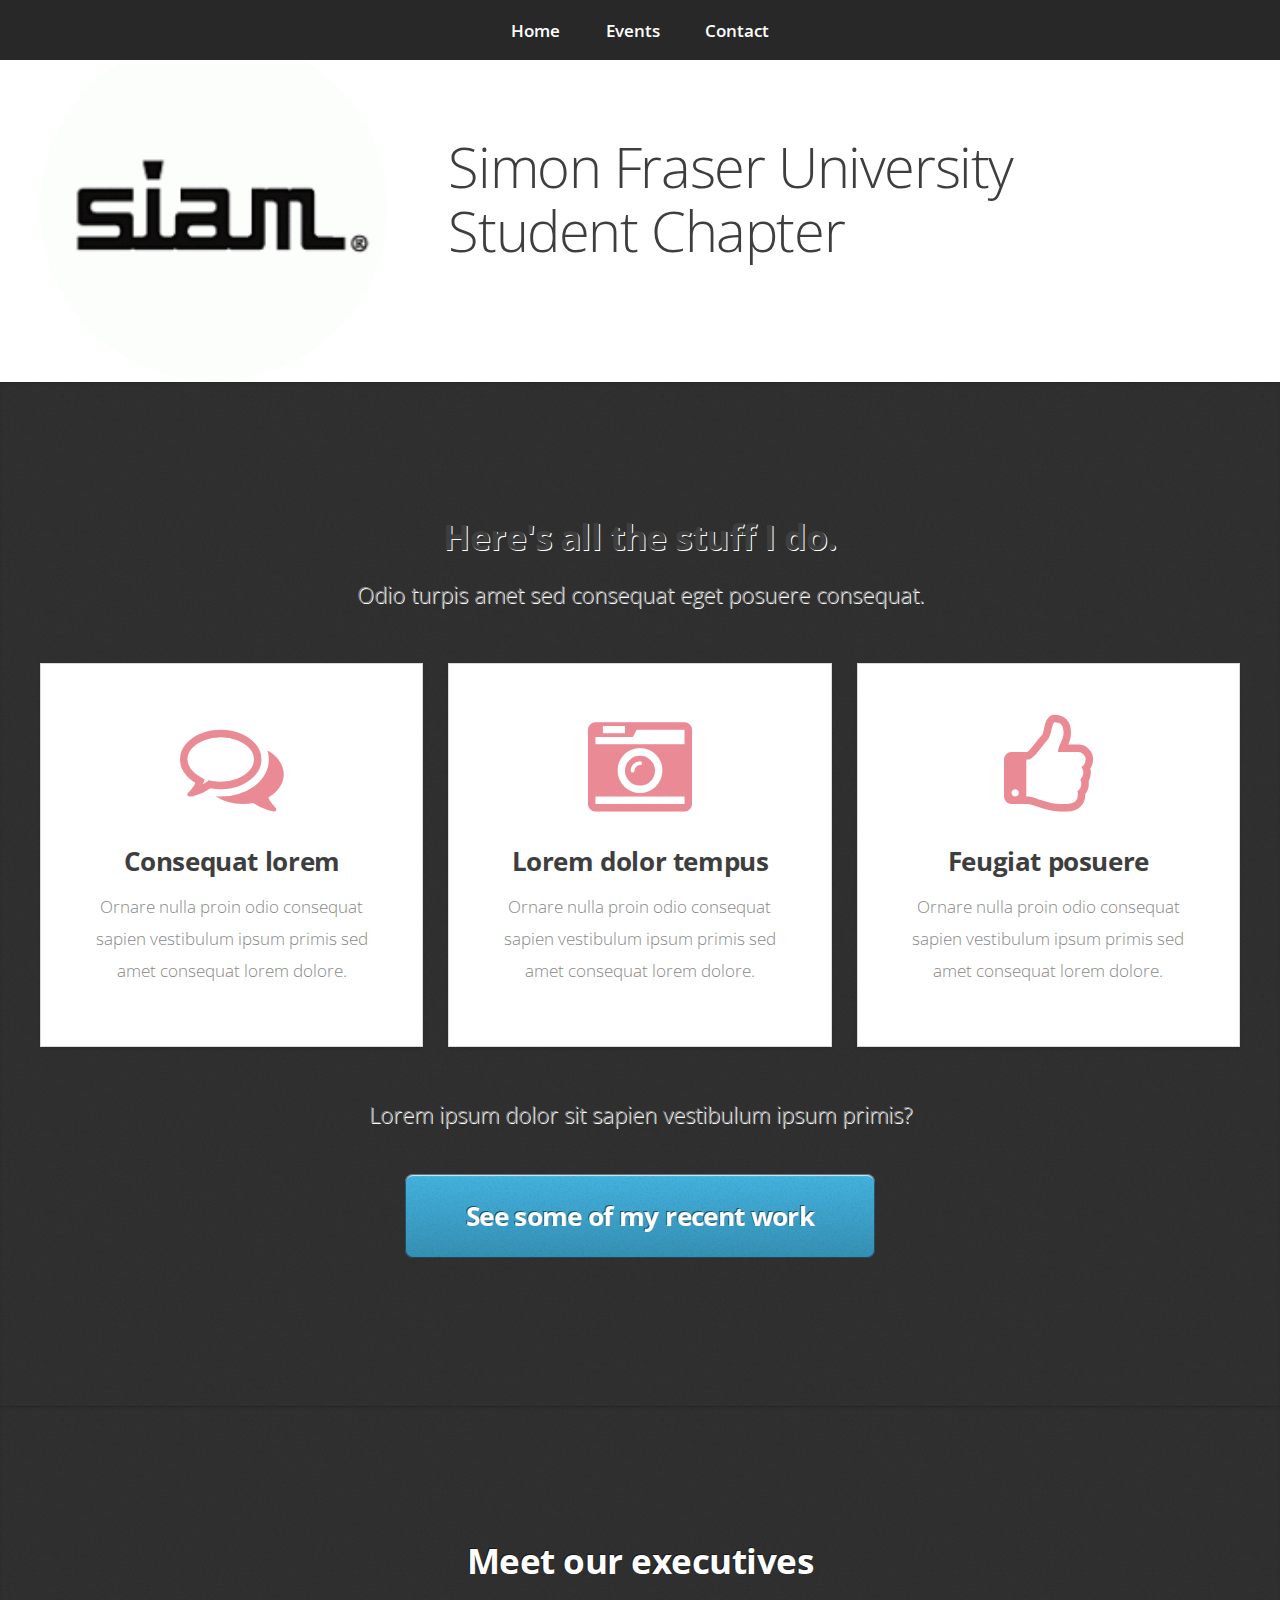
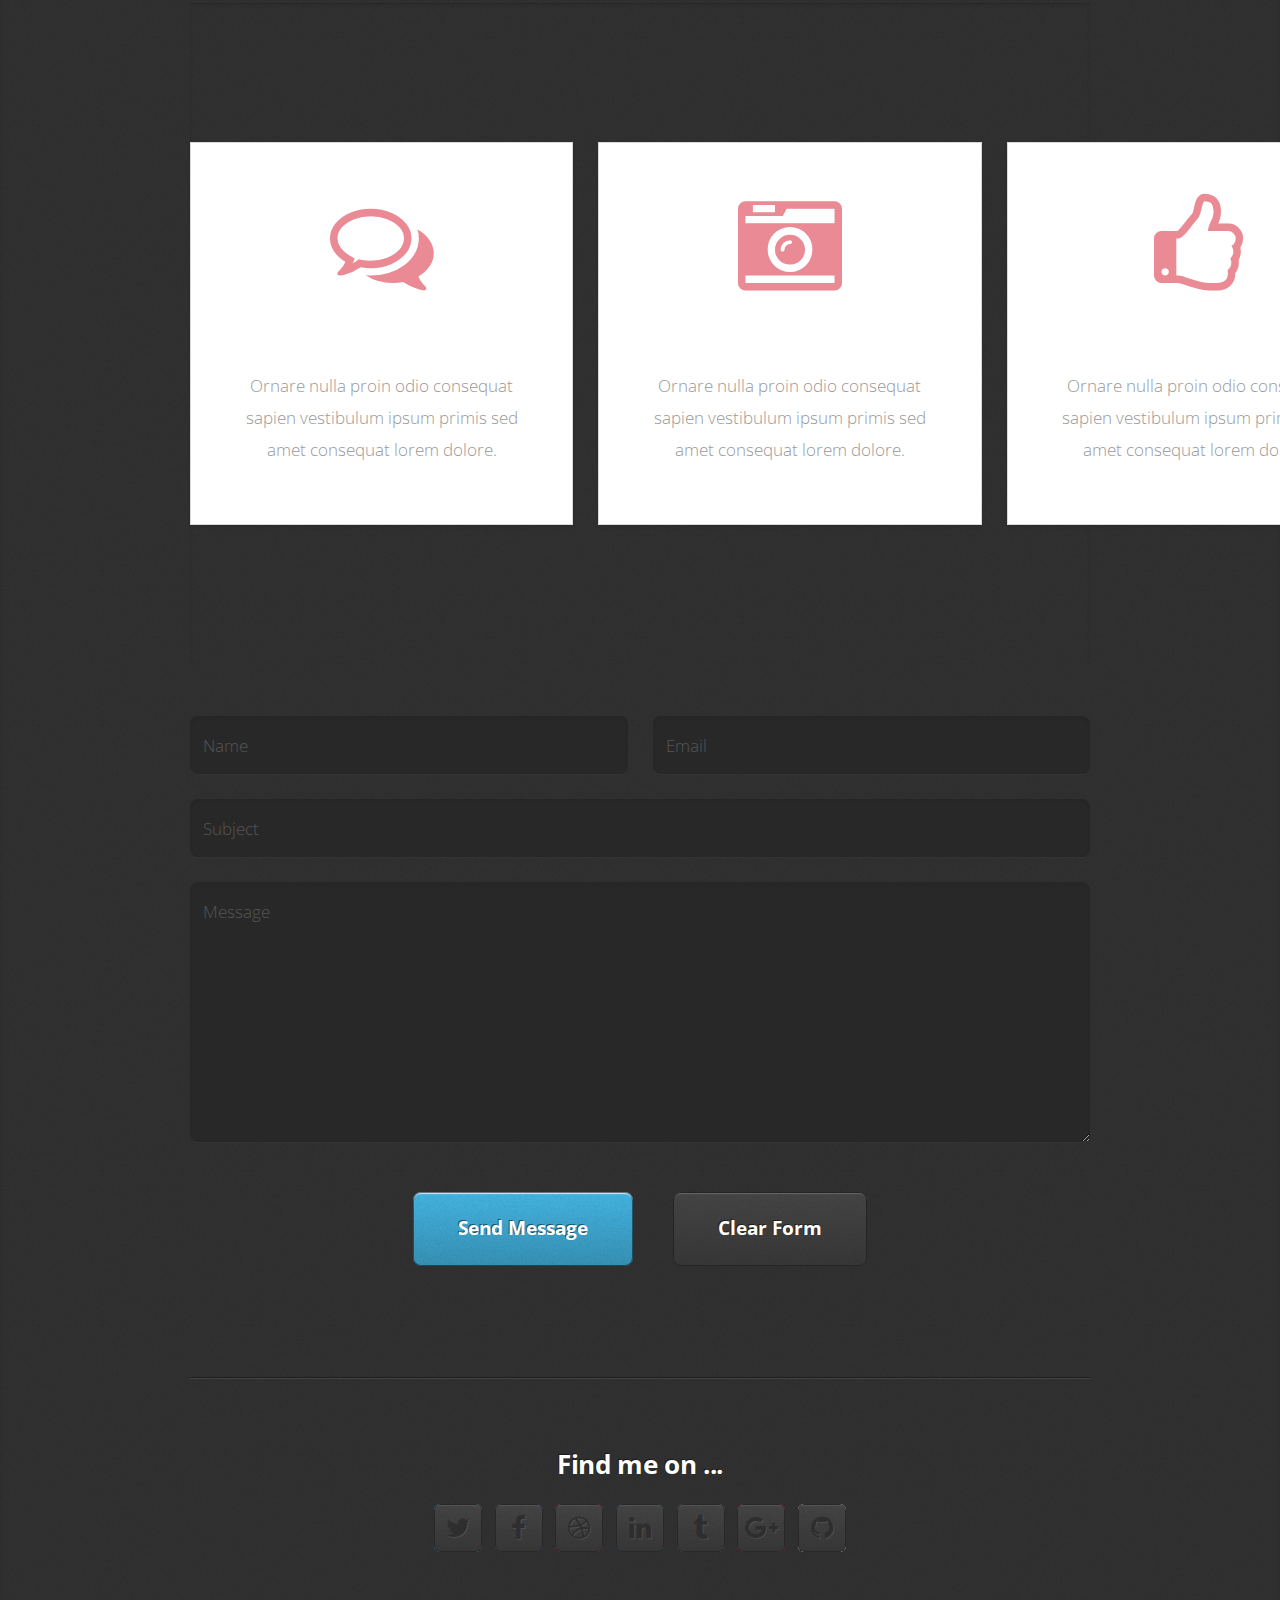
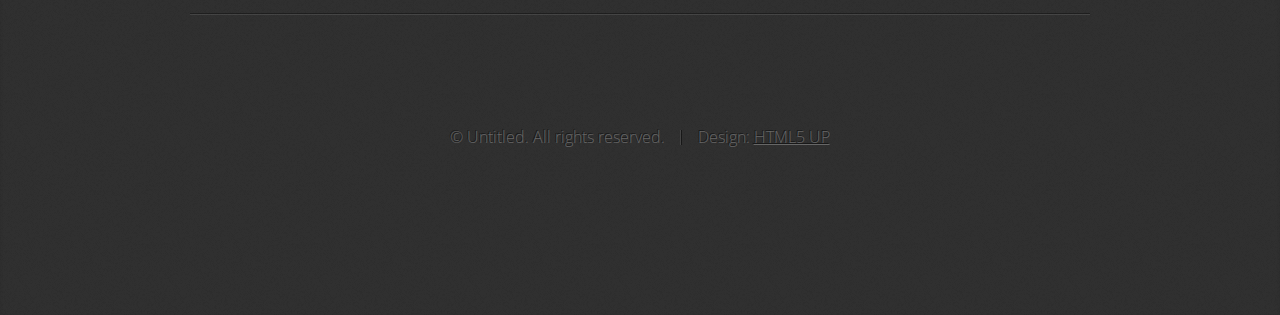
==== commit dd78220f: "Seba: index and main.css modified." ====
--- a/index.html
+++ b/index.html
@@ -19,7 +19,7 @@
 		<!-- Nav -->
 			<nav id="nav">
 				<ul class="container">
-				    <li align="left"><a>SFU SIAM CHAPTER</a></li>
+				    <!--<li align="left"><a>SFU SIAM CHAPTER</a></li>-->
 					<li><a href="#home">Home</a></li>
 					<li><a href="#events">Events</a></li>
 					<!--<li><a href="#portfolio">Portfolio</a></li>-->
@@ -32,14 +32,14 @@
 				<article class="container" id="top">
 					<div class="row">
 						<div class="4u 12u(mobile)">
-							<span class="image fit"><img src="images/pic00.jpg" alt="" /></span>
+							<span class="image fit"><img src="images/logo.gif" alt="" /></span>
 						</div>
 						<div class="8u 12u(mobile)">
 							<header>
-								<h1>Hi. I'm <strong>Jane Doe</strong>.</h1>
+								<h1> <br/> <br/> <br/> Simon Fraser University <br/> <br/> Student Chapter</h1>
 							</header>
-							<p>And this is <strong>Miniport</strong>, a free, fully responsive HTML5 site template designed by <a href="http://twitter.com/ajlkn">AJ</a> for <a href="http://html5up.net">HTML5 UP</a> &amp; released under the <a href="http://html5up.net/license">CCA license</a>.</p>
-							<a href="#work" class="button big scrolly">Learn about what I do</a>
+							<!--<p>And this is <strong>Miniport</strong>, a free, fully responsive HTML5 site template designed by <a href="http://twitter.com/ajlkn">AJ</a> for <a href="http://html5up.net">HTML5 UP</a> &amp; released under the <a href="http://html5up.net/license">CCA license</a>.</p>
+							<a href="#work" class="button big scrolly">Learn about what I do</a>-->
 						</div>
 					</div>
 				</article>
@@ -85,7 +85,7 @@
 			</div>
 
 		<!-- Portfolio -->
-			<div class="wrapper style3">
+			<!--<div class="wrapper style3">
 				<article id="portfolio">
 					<header>
 						<h2>Here’s some stuff I made recently.</h2>
@@ -144,14 +144,44 @@
 						<a href="#contact" class="button big scrolly">Get in touch with me</a>
 					</footer>
 				</article>
-			</div>
+			</div>-->
 
 		<!-- Contact -->
 			<div class="wrapper style4">
 				<article id="contact" class="container 75%">
 					<header>
-						<h2>Have me make stuff for you.</h2>
-						<p>Ornare nulla proin odio consequat sapien vestibulum ipsum sed lorem.</p>
+						<h2>Meet our executives</h2>
+						    <div class="wrapper style2">
+							<article id="team">
+								<div class="container">
+									<div class="row">
+										<div class="4u 12u(mobile)">
+											<section class="box style1">
+												<span class="icon featured fa-comments-o"></span>
+												<h3>Consequat lorem</h3>
+												<p>Ornare nulla proin odio consequat sapien vestibulum ipsum primis sed amet consequat lorem dolore.</p>
+											</section>
+										</div>
+										<div class="4u 12u(mobile)">
+											<section class="box style1">
+												<span class="icon featured fa-camera-retro"></span>
+												<h3>Lorem dolor tempus</h3>
+												<p>Ornare nulla proin odio consequat sapien vestibulum ipsum primis sed amet consequat lorem dolore.</p>
+											</section>
+										</div>
+										
+										<div class="4u 12u(mobile)">
+											<section class="box style1">
+												<span class="icon featured fa-thumbs-o-up"></span>
+												<h3>Feugiat posuere</h3>
+												<p>Ornare nulla proin odio consequat sapien vestibulum ipsum primis sed amet consequat lorem dolore.</p>
+											</section>
+										</div>
+									</div>
+								</div>
+							</article>
+						</div>
+						<!--<p>Ornare nulla proin odio consequat sapien vestibulum ipsum sed lorem.</p>-->
 					</header>
 					<div>
 						<div class="row">
--- a/assets/css/main.css
+++ b/assets/css/main.css
@@ -1608,7 +1608,7 @@
 		}
 
 		.wrapper.style2 {
-			background-color: #fafafa;
+			background-color: #303030;
 			text-shadow: 1px 1px 0px #fff;
 		}
 
@@ -1829,7 +1829,8 @@
 			}
 
 				.wrapper.first {
-					padding-top: 12em;
+					padding-top: 2em;
+					padding-bottom: 0em;
 				}
 
 		/* Nav */
@@ -2103,4 +2104,4 @@
 					display: block;
 				}
 
-	}+	}
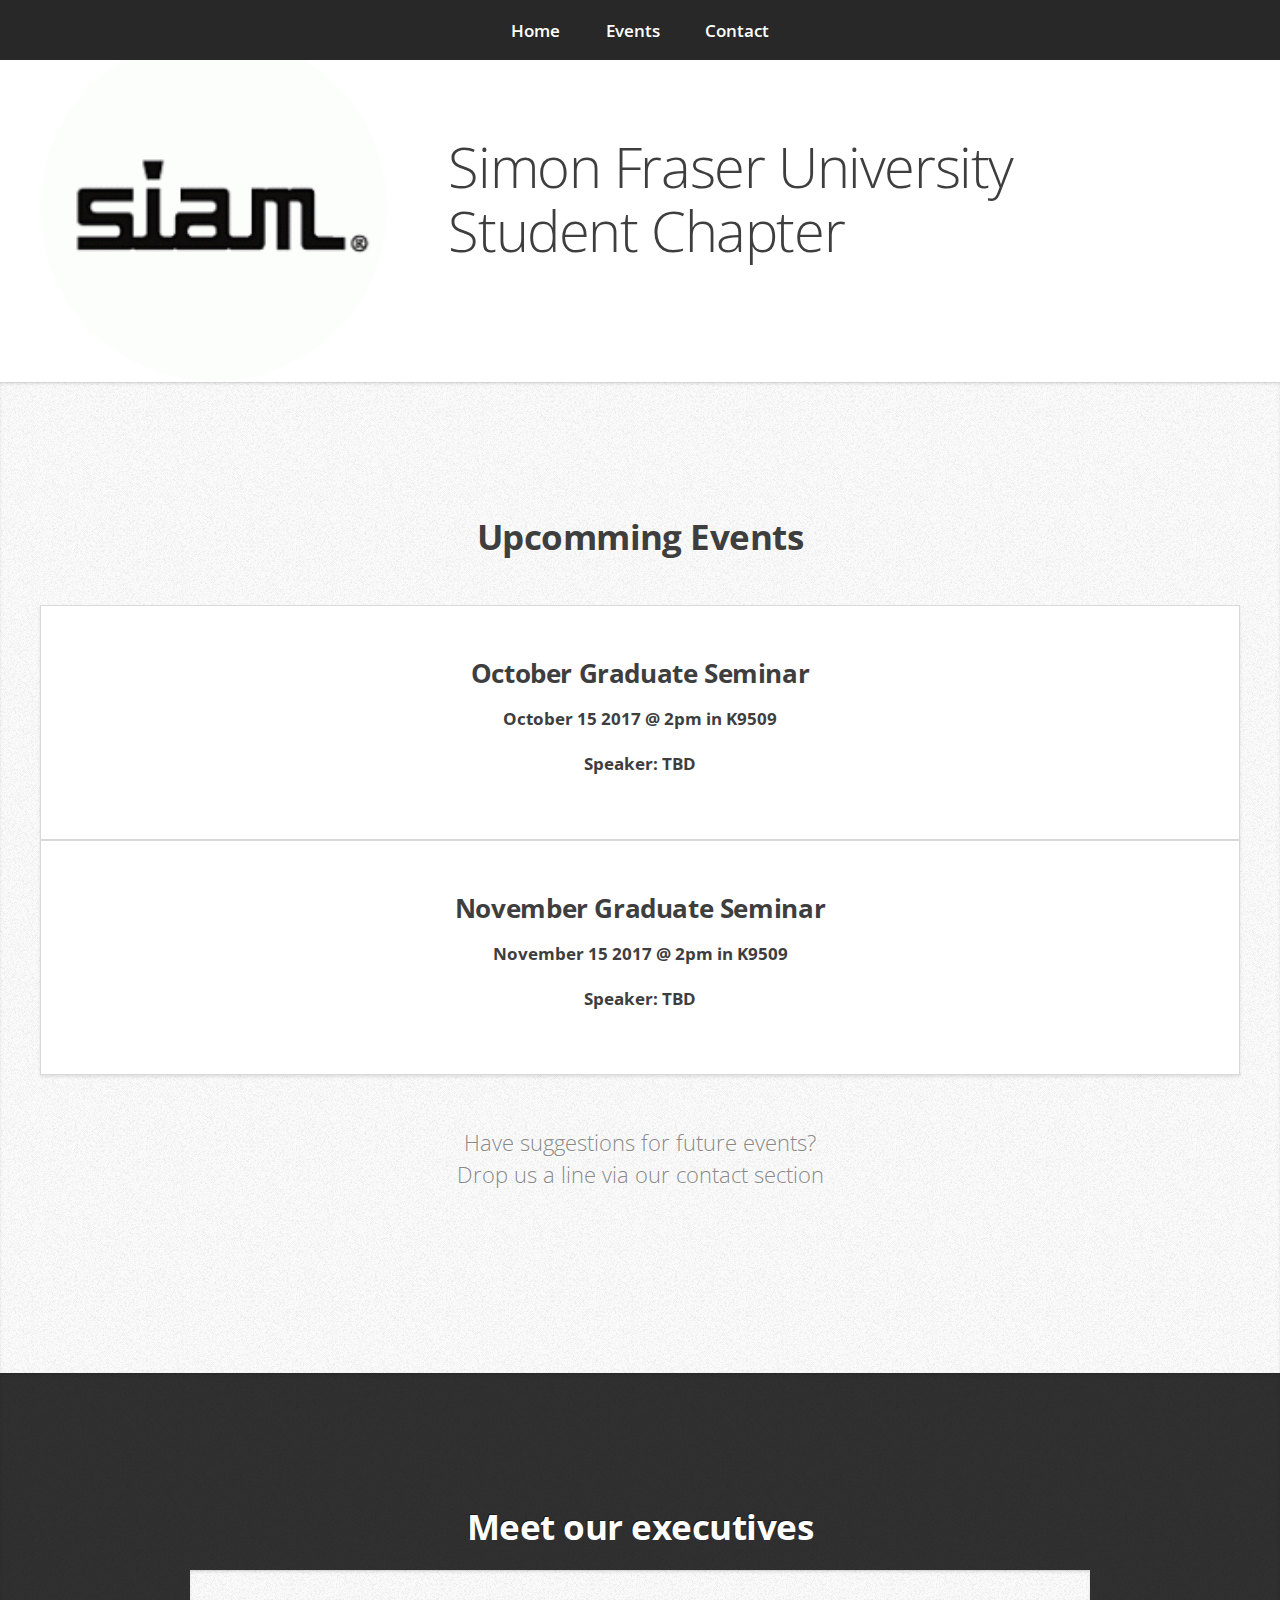
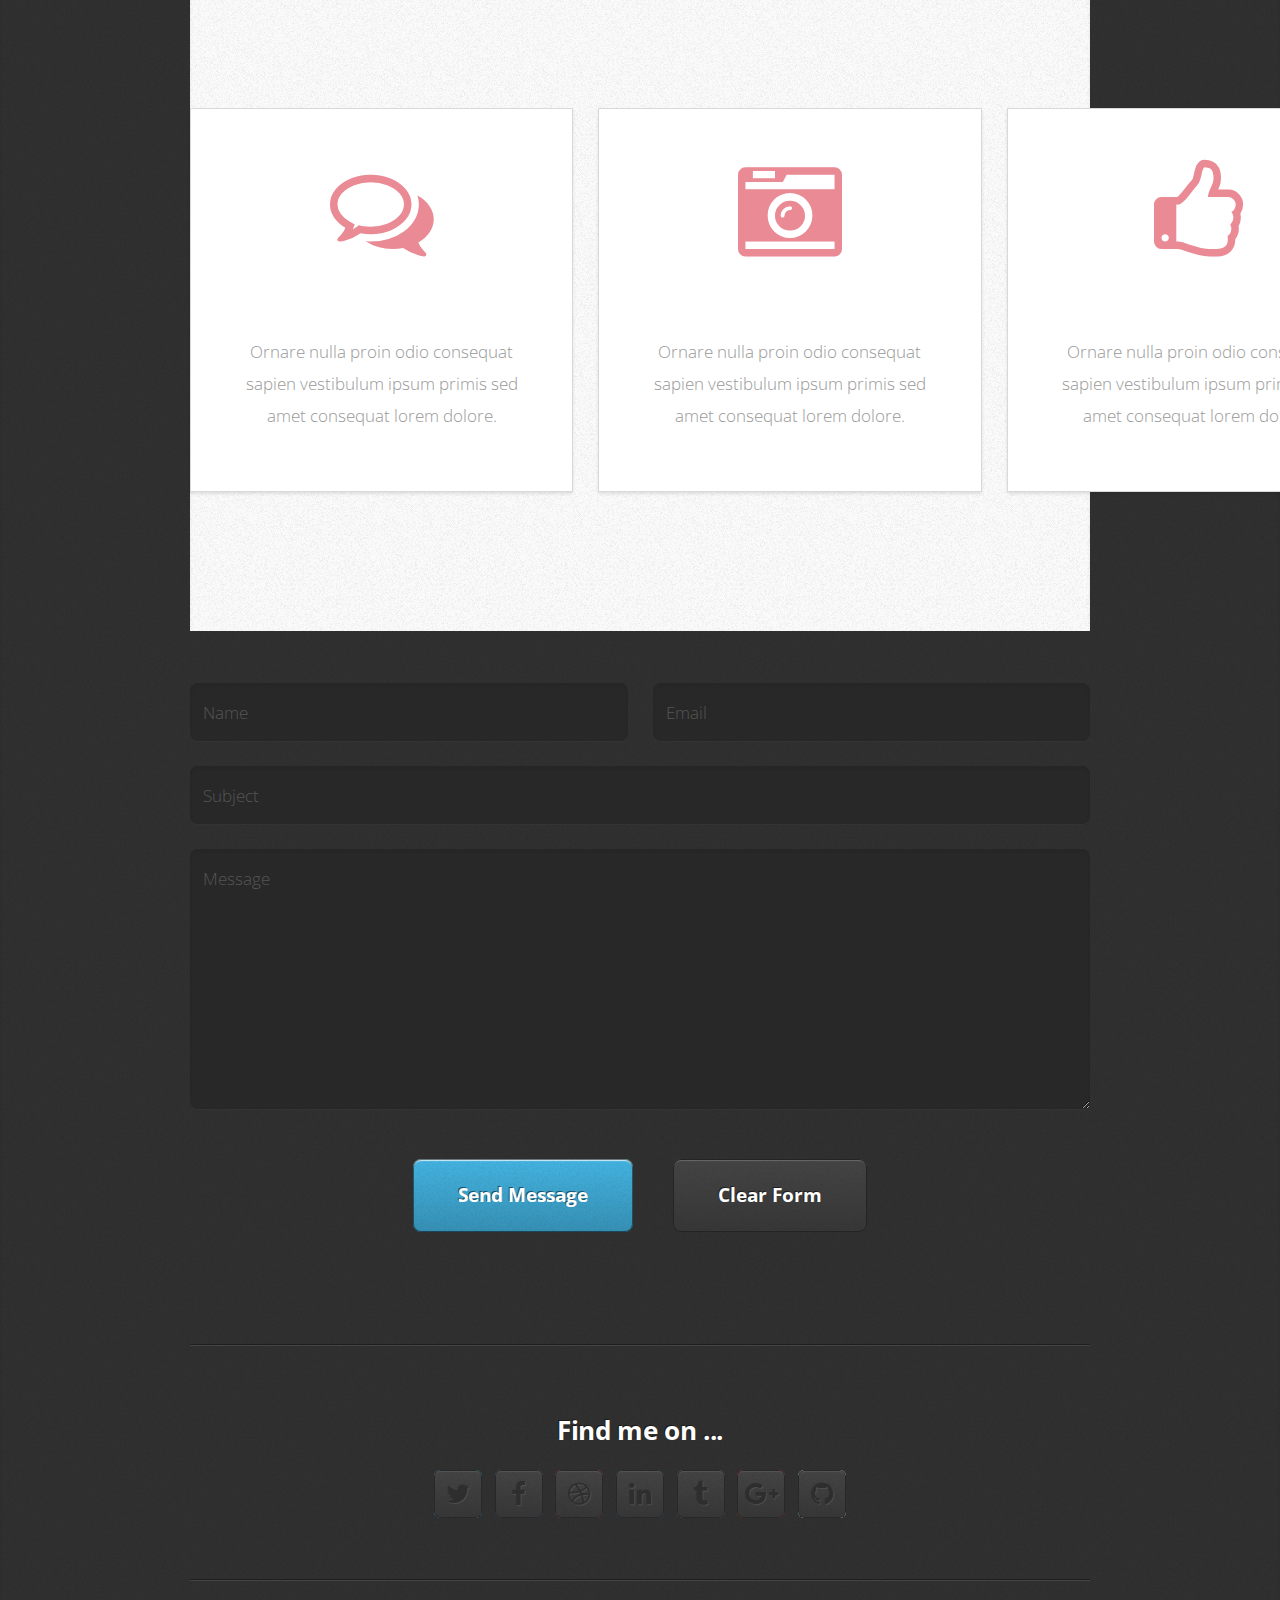
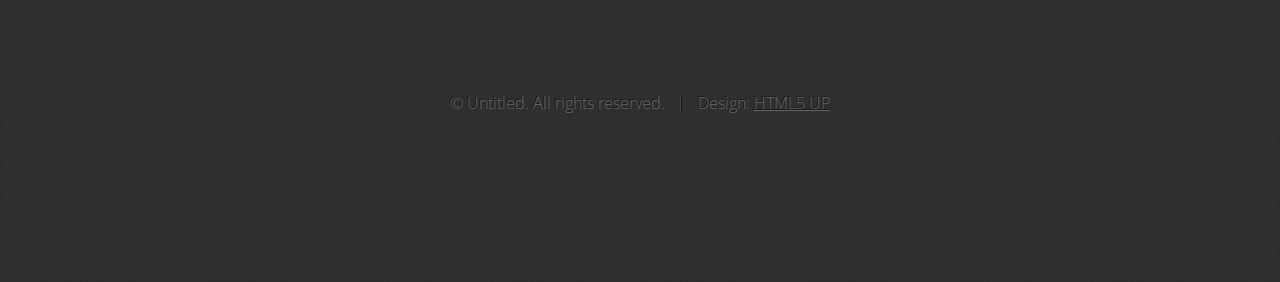
==== commit 6e3bd135: "Ray: Created events section" ====
--- a/index.html
+++ b/index.html
@@ -1,267 +1,262 @@
 <!DOCTYPE HTML>
 <!--
-	Miniport by HTML5 UP
-	html5up.net | @ajlkn
-	Free for personal and commercial use under the CCA 3.0 license (html5up.net/license)
--->
+    Miniport by HTML5 UP
+    html5up.net | @ajlkn
+    Free for personal and commercial use under the CCA 3.0 license (html5up.net/license)
+  -->
 <html>
-	<head>
-		<title>SFU SIAM CHAPTER</title>
-		<meta charset="utf-8" />
-		<meta name="viewport" content="width=device-width, initial-scale=1" />
-		<!--[if lte IE 8]><script src="assets/js/ie/html5shiv.js"></script><![endif]-->
-		<link rel="stylesheet" href="assets/css/main.css" />
-		<!--[if lte IE 8]><link rel="stylesheet" href="assets/css/ie8.css" /><![endif]-->
-		<!--[if lte IE 9]><link rel="stylesheet" href="assets/css/ie9.css" /><![endif]-->
-	</head>
-	<body>
-
-		<!-- Nav -->
-			<nav id="nav">
-				<ul class="container">
-				    <!--<li align="left"><a>SFU SIAM CHAPTER</a></li>-->
-					<li><a href="#home">Home</a></li>
-					<li><a href="#events">Events</a></li>
-					<!--<li><a href="#portfolio">Portfolio</a></li>-->
-					<li><a href="#contact">Contact</a></li>
-				</ul>
-			</nav>
-
-		<!-- Home -->
-			<div class="wrapper style1 first">
-				<article class="container" id="top">
-					<div class="row">
-						<div class="4u 12u(mobile)">
-							<span class="image fit"><img src="images/logo.gif" alt="" /></span>
-						</div>
-						<div class="8u 12u(mobile)">
-							<header>
-								<h1> <br/> <br/> <br/> Simon Fraser University <br/> <br/> Student Chapter</h1>
-							</header>
-							<!--<p>And this is <strong>Miniport</strong>, a free, fully responsive HTML5 site template designed by <a href="http://twitter.com/ajlkn">AJ</a> for <a href="http://html5up.net">HTML5 UP</a> &amp; released under the <a href="http://html5up.net/license">CCA license</a>.</p>
-							<a href="#work" class="button big scrolly">Learn about what I do</a>-->
-						</div>
-					</div>
-				</article>
-			</div>
-
-		<!-- Work -->
-			<div class="wrapper style2">
-				<article id="work">
-					<header>
-						<h2>Here's all the stuff I do.</h2>
-						<p>Odio turpis amet sed consequat eget posuere consequat.</p>
-					</header>
-					<div class="container">
-						<div class="row">
-							<div class="4u 12u(mobile)">
-								<section class="box style1">
-									<span class="icon featured fa-comments-o"></span>
-									<h3>Consequat lorem</h3>
-									<p>Ornare nulla proin odio consequat sapien vestibulum ipsum primis sed amet consequat lorem dolore.</p>
-								</section>
-							</div>
-							<div class="4u 12u(mobile)">
-								<section class="box style1">
-									<span class="icon featured fa-camera-retro"></span>
-									<h3>Lorem dolor tempus</h3>
-									<p>Ornare nulla proin odio consequat sapien vestibulum ipsum primis sed amet consequat lorem dolore.</p>
-								</section>
-							</div>
-							<div class="4u 12u(mobile)">
-								<section class="box style1">
-									<span class="icon featured fa-thumbs-o-up"></span>
-									<h3>Feugiat posuere</h3>
-									<p>Ornare nulla proin odio consequat sapien vestibulum ipsum primis sed amet consequat lorem dolore.</p>
-								</section>
-							</div>
-						</div>
-					</div>
-					<footer>
-						<p>Lorem ipsum dolor sit sapien vestibulum ipsum primis?</p>
-						<a href="#portfolio" class="button big scrolly">See some of my recent work</a>
-					</footer>
-				</article>
-			</div>
-
-		<!-- Portfolio -->
-			<!--<div class="wrapper style3">
-				<article id="portfolio">
-					<header>
-						<h2>Here’s some stuff I made recently.</h2>
-						<p>Proin odio consequat  sapien vestibulum consequat lorem dolore feugiat lorem ipsum dolore.</p>
-					</header>
-					<div class="container">
-						<div class="row">
-							<div class="4u 12u(mobile)">
-								<article class="box style2">
-									<a href="#" class="image featured"><img src="images/pic01.jpg" alt="" /></a>
-									<h3><a href="#">Magna feugiat</a></h3>
-									<p>Ornare nulla proin odio consequat.</p>
-								</article>
-							</div>
-							<div class="4u 12u(mobile)">
-								<article class="box style2">
-									<a href="#" class="image featured"><img src="images/pic02.jpg" alt="" /></a>
-									<h3><a href="#">Veroeros primis</a></h3>
-									<p>Ornare nulla proin odio consequat.</p>
-								</article>
-							</div>
-							<div class="4u 12u(mobile)">
-								<article class="box style2">
-									<a href="#" class="image featured"><img src="images/pic03.jpg" alt="" /></a>
-									<h3><a href="#">Lorem ipsum</a></h3>
-									<p>Ornare nulla proin odio consequat.</p>
-								</article>
-							</div>
-						</div>
-						<div class="row">
-							<div class="4u 12u(mobile)">
-								<article class="box style2">
-									<a href="#" class="image featured"><img src="images/pic04.jpg" alt="" /></a>
-									<h3><a href="#">Tempus dolore</a></h3>
-									<p>Ornare nulla proin odio consequat.</p>
-								</article>
-							</div>
-							<div class="4u 12u(mobile)">
-								<article class="box style2">
-									<a href="#" class="image featured"><img src="images/pic05.jpg" alt="" /></a>
-									<h3><a href="#">Feugiat aliquam</a></h3>
-									<p>Ornare nulla proin odio consequat.</p>
-								</article>
-							</div>
-							<div class="4u 12u(mobile)">
-								<article class="box style2">
-									<a href="#" class="image featured"><img src="images/pic06.jpg" alt="" /></a>
-									<h3><a href="#">Sed amet ornare</a></h3>
-									<p>Ornare nulla proin odio consequat.</p>
-								</article>
-							</div>
-						</div>
-					</div>
-					<footer>
-						<p>Lorem ipsum dolor sit sapien vestibulum ipsum primis?</p>
-						<a href="#contact" class="button big scrolly">Get in touch with me</a>
-					</footer>
-				</article>
-			</div>-->
-
-		<!-- Contact -->
-			<div class="wrapper style4">
-				<article id="contact" class="container 75%">
-					<header>
-						<h2>Meet our executives</h2>
-						    <div class="wrapper style2">
-							<article id="team">
-								<div class="container">
-									<div class="row">
-										<div class="4u 12u(mobile)">
-											<section class="box style1">
-												<span class="icon featured fa-comments-o"></span>
-												<h3>Consequat lorem</h3>
-												<p>Ornare nulla proin odio consequat sapien vestibulum ipsum primis sed amet consequat lorem dolore.</p>
-											</section>
-										</div>
-										<div class="4u 12u(mobile)">
-											<section class="box style1">
-												<span class="icon featured fa-camera-retro"></span>
-												<h3>Lorem dolor tempus</h3>
-												<p>Ornare nulla proin odio consequat sapien vestibulum ipsum primis sed amet consequat lorem dolore.</p>
-											</section>
-										</div>
-										
-										<div class="4u 12u(mobile)">
-											<section class="box style1">
-												<span class="icon featured fa-thumbs-o-up"></span>
-												<h3>Feugiat posuere</h3>
-												<p>Ornare nulla proin odio consequat sapien vestibulum ipsum primis sed amet consequat lorem dolore.</p>
-											</section>
-										</div>
-									</div>
-								</div>
-							</article>
-						</div>
-						<!--<p>Ornare nulla proin odio consequat sapien vestibulum ipsum sed lorem.</p>-->
-					</header>
-					<div>
-						<div class="row">
-							<div class="12u">
-								<form method="post" action="#">
-									<div>
-										<div class="row">
-											<div class="6u 12u(mobile)">
-												<input type="text" name="name" id="name" placeholder="Name" />
-											</div>
-											<div class="6u 12u(mobile)">
-												<input type="text" name="email" id="email" placeholder="Email" />
-											</div>
-										</div>
-										<div class="row">
-											<div class="12u">
-												<input type="text" name="subject" id="subject" placeholder="Subject" />
-											</div>
-										</div>
-										<div class="row">
-											<div class="12u">
-												<textarea name="message" id="message" placeholder="Message"></textarea>
-											</div>
-										</div>
-										<div class="row 200%">
-											<div class="12u">
-												<ul class="actions">
-													<li><input type="submit" value="Send Message" /></li>
-													<li><input type="reset" value="Clear Form" class="alt" /></li>
-												</ul>
-											</div>
-										</div>
-									</div>
-								</form>
-							</div>
-						</div>
-						<div class="row">
-							<div class="12u">
-								<hr />
-								<h3>Find me on ...</h3>
-								<ul class="social">
-									<li><a href="#" class="icon fa-twitter"><span class="label">Twitter</span></a></li>
-									<li><a href="#" class="icon fa-facebook"><span class="label">Facebook</span></a></li>
-									<li><a href="#" class="icon fa-dribbble"><span class="label">Dribbble</span></a></li>
-									<li><a href="#" class="icon fa-linkedin"><span class="label">LinkedIn</span></a></li>
-									<li><a href="#" class="icon fa-tumblr"><span class="label">Tumblr</span></a></li>
-									<li><a href="#" class="icon fa-google-plus"><span class="label">Google+</span></a></li>
-									<li><a href="#" class="icon fa-github"><span class="label">Github</span></a></li>
-									<!--
-									<li><a href="#" class="icon fa-rss"><span>RSS</span></a></li>
-									<li><a href="#" class="icon fa-instagram"><span>Instagram</span></a></li>
-									<li><a href="#" class="icon fa-foursquare"><span>Foursquare</span></a></li>
-									<li><a href="#" class="icon fa-skype"><span>Skype</span></a></li>
-									<li><a href="#" class="icon fa-soundcloud"><span>Soundcloud</span></a></li>
-									<li><a href="#" class="icon fa-youtube"><span>YouTube</span></a></li>
-									<li><a href="#" class="icon fa-blogger"><span>Blogger</span></a></li>
-									<li><a href="#" class="icon fa-flickr"><span>Flickr</span></a></li>
-									<li><a href="#" class="icon fa-vimeo"><span>Vimeo</span></a></li>
-									-->
-								</ul>
-								<hr />
-							</div>
-						</div>
-					</div>
-					<footer>
-						<ul id="copyright">
-							<li>&copy; Untitled. All rights reserved.</li><li>Design: <a href="http://html5up.net">HTML5 UP</a></li>
-						</ul>
-					</footer>
-				</article>
-			</div>
-
-		<!-- Scripts -->
-			<script src="assets/js/jquery.min.js"></script>
-			<script src="assets/js/jquery.scrolly.min.js"></script>
-			<script src="assets/js/skel.min.js"></script>
-			<script src="assets/js/skel-viewport.min.js"></script>
-			<script src="assets/js/util.js"></script>
-			<!--[if lte IE 8]><script src="assets/js/ie/respond.min.js"></script><![endif]-->
-			<script src="assets/js/main.js"></script>
-
-	</body>
+  <head>
+    <title>SFU SIAM CHAPTER</title>
+    <meta charset="utf-8" />
+    <meta name="viewport" content="width=device-width, initial-scale=1" />
+    <!--[if lte IE 8]><script src="assets/js/ie/html5shiv.js"></script><![endif]-->
+    <link rel="stylesheet" href="assets/css/main.css" />
+    <!--[if lte IE 8]><link rel="stylesheet" href="assets/css/ie8.css" /><![endif]-->
+    <!--[if lte IE 9]><link rel="stylesheet" href="assets/css/ie9.css" /><![endif]-->
+  </head>
+  <body>
+    
+    <!-- Nav -->
+    <nav id="nav">
+      <ul class="container">
+	<!--<li align="left"><a>SFU SIAM CHAPTER</a></li>-->
+	<li><a href="#home">Home</a></li>
+	<li><a href="#events">Events</a></li>
+	<!--<li><a href="#portfolio">Portfolio</a></li>-->
+	<li><a href="#contact">Contact</a></li>
+      </ul>
+    </nav>
+    
+    <!-- Home -->
+    <div class="wrapper style1 first">
+      <article class="container" id="top">
+	<div class="row">
+	  <div class="4u 12u(mobile)">
+	    <span class="image fit"><img src="images/logo.gif" alt="" /></span>
+	  </div>
+	  <div class="8u 12u(mobile)">
+	    <header>
+	      <h1> <br/> <br/> <br/> Simon Fraser University <br/> <br/> Student Chapter</h1>
+	    </header>
+	    <!--<p>And this is <strong>Miniport</strong>, a free, fully responsive HTML5 site template designed by <a href="http://twitter.com/ajlkn">AJ</a> for <a href="http://html5up.net">HTML5 UP</a> &amp; released under the <a href="http://html5up.net/license">CCA license</a>.</p>
+		<a href="#work" class="button big scrolly">Learn about what I do</a>-->
+	  </div>
+	</div>
+      </article>
+    </div>
+    
+    <!-- Work -->
+    <div class="wrapper style2">
+      <article id="work">
+	<header>
+	  <h2>Upcomming Events</h2>
+	  <!-- <p>Odio turpis amet sed consequat eget posuere consequat.</p>-->
+	</header>
+	<div class="container">
+	  <!--<div class="row">-->
+	    <div class="20u 16u(mobile)">
+	      <section class="box style1">
+		<!--<span class="icon featured fa-comments-o"></span> -->
+		<h3>October Graduate Seminar</h3>
+		<h5>October 15 2017 @ 2pm in K9509</h5>
+		<h6>Speaker: TBD</h6>
+	      </section>
+	    </div>
+	    <div class="20u 16u(mobile)">
+	      <section class="box style1">
+		<!--<span class="icon featured fa-camera-retro"></span>-->
+		<h3>November Graduate Seminar</h3>
+		<h5>November 15 2017 @ 2pm in K9509</h5>
+		<h6>Speaker: TBD</h6>
+	      </section>
+	    </div>
+	 <!-- </div>-->
+	</div>
+	<footer>
+	  <p>Have suggestions for future events? <br/> Drop us a line via our contact section</p>
+	  <!--<a href="#portfolio" class="button big scrolly">See some of my recent work</a>-->
+	</footer>
+      </article>
+    </div>
+    
+    <!-- Portfolio -->
+    <!--<div class="wrapper style3">
+	<article id="portfolio">
+	  <header>
+	    <h2>Here’s some stuff I made recently.</h2>
+	    <p>Proin odio consequat  sapien vestibulum consequat lorem dolore feugiat lorem ipsum dolore.</p>
+	  </header>
+	  <div class="container">
+	    <div class="row">
+	      <div class="4u 12u(mobile)">
+		<article class="box style2">
+		  <a href="#" class="image featured"><img src="images/pic01.jpg" alt="" /></a>
+		  <h3><a href="#">Magna feugiat</a></h3>
+		  <p>Ornare nulla proin odio consequat.</p>
+		</article>
+	      </div>
+	      <div class="4u 12u(mobile)">
+		<article class="box style2">
+		  <a href="#" class="image featured"><img src="images/pic02.jpg" alt="" /></a>
+		  <h3><a href="#">Veroeros primis</a></h3>
+		  <p>Ornare nulla proin odio consequat.</p>
+		</article>
+	      </div>
+	      <div class="4u 12u(mobile)">
+		<article class="box style2">
+		  <a href="#" class="image featured"><img src="images/pic03.jpg" alt="" /></a>
+		  <h3><a href="#">Lorem ipsum</a></h3>
+		  <p>Ornare nulla proin odio consequat.</p>
+		</article>
+	      </div>
+	    </div>
+	    <div class="row">
+	      <div class="4u 12u(mobile)">
+		<article class="box style2">
+		  <a href="#" class="image featured"><img src="images/pic04.jpg" alt="" /></a>
+		  <h3><a href="#">Tempus dolore</a></h3>
+		  <p>Ornare nulla proin odio consequat.</p>
+		</article>
+	      </div>
+	      <div class="4u 12u(mobile)">
+		<article class="box style2">
+		  <a href="#" class="image featured"><img src="images/pic05.jpg" alt="" /></a>
+		  <h3><a href="#">Feugiat aliquam</a></h3>
+		  <p>Ornare nulla proin odio consequat.</p>
+		</article>
+	      </div>
+	      <div class="4u 12u(mobile)">
+		<article class="box style2">
+		  <a href="#" class="image featured"><img src="images/pic06.jpg" alt="" /></a>
+		  <h3><a href="#">Sed amet ornare</a></h3>
+		  <p>Ornare nulla proin odio consequat.</p>
+		</article>
+	      </div>
+	    </div>
+	  </div>
+	  <footer>
+	    <p>Lorem ipsum dolor sit sapien vestibulum ipsum primis?</p>
+	    <a href="#contact" class="button big scrolly">Get in touch with me</a>
+	  </footer>
+	</article>
+    </div>-->
+    
+    <!-- Contact -->
+    <div class="wrapper style4">
+      <article id="contact" class="container 75%">
+	<header>
+	  <h2>Meet our executives</h2>
+	  <div class="wrapper style2">
+	    <article id="team">
+	      <div class="container">
+		<div class="row">
+		  <div class="4u 12u(mobile)">
+		    <section class="box style1">
+		      <span class="icon featured fa-comments-o"></span>
+		      <h3>Consequat lorem</h3>
+		      <p>Ornare nulla proin odio consequat sapien vestibulum ipsum primis sed amet consequat lorem dolore.</p>
+		    </section>
+		  </div>
+		  <div class="4u 12u(mobile)">
+		    <section class="box style1">
+		      <span class="icon featured fa-camera-retro"></span>
+		      <h3>Lorem dolor tempus</h3>
+		      <p>Ornare nulla proin odio consequat sapien vestibulum ipsum primis sed amet consequat lorem dolore.</p>
+		    </section>
+		  </div>
+		  
+		  <div class="4u 12u(mobile)">
+		    <section class="box style1">
+		      <span class="icon featured fa-thumbs-o-up"></span>
+		      <h3>Feugiat posuere</h3>
+		      <p>Ornare nulla proin odio consequat sapien vestibulum ipsum primis sed amet consequat lorem dolore.</p>
+		    </section>
+		  </div>
+		</div>
+	      </div>
+	    </article>
+	  </div>
+	  <!--<p>Ornare nulla proin odio consequat sapien vestibulum ipsum sed lorem.</p>-->
+	</header>
+	<div>
+	  <div class="row">
+	    <div class="12u">
+	      <form method="post" action="#">
+		<div>
+		  <div class="row">
+		    <div class="6u 12u(mobile)">
+		      <input type="text" name="name" id="name" placeholder="Name" />
+		    </div>
+		    <div class="6u 12u(mobile)">
+		      <input type="text" name="email" id="email" placeholder="Email" />
+		    </div>
+		  </div>
+		  <div class="row">
+		    <div class="12u">
+		      <input type="text" name="subject" id="subject" placeholder="Subject" />
+		    </div>
+		  </div>
+		  <div class="row">
+		    <div class="12u">
+		      <textarea name="message" id="message" placeholder="Message"></textarea>
+		    </div>
+		  </div>
+		  <div class="row 200%">
+		    <div class="12u">
+		      <ul class="actions">
+			<li><input type="submit" value="Send Message" /></li>
+			<li><input type="reset" value="Clear Form" class="alt" /></li>
+		      </ul>
+		    </div>
+		  </div>
+		</div>
+	      </form>
+	    </div>
+	  </div>
+	  <div class="row">
+	    <div class="12u">
+	      <hr />
+	      <h3>Find me on ...</h3>
+	      <ul class="social">
+		<li><a href="#" class="icon fa-twitter"><span class="label">Twitter</span></a></li>
+		<li><a href="#" class="icon fa-facebook"><span class="label">Facebook</span></a></li>
+		<li><a href="#" class="icon fa-dribbble"><span class="label">Dribbble</span></a></li>
+		<li><a href="#" class="icon fa-linkedin"><span class="label">LinkedIn</span></a></li>
+		<li><a href="#" class="icon fa-tumblr"><span class="label">Tumblr</span></a></li>
+		<li><a href="#" class="icon fa-google-plus"><span class="label">Google+</span></a></li>
+		<li><a href="#" class="icon fa-github"><span class="label">Github</span></a></li>
+		<!--
+		    <li><a href="#" class="icon fa-rss"><span>RSS</span></a></li>
+		<li><a href="#" class="icon fa-instagram"><span>Instagram</span></a></li>
+		<li><a href="#" class="icon fa-foursquare"><span>Foursquare</span></a></li>
+		<li><a href="#" class="icon fa-skype"><span>Skype</span></a></li>
+		<li><a href="#" class="icon fa-soundcloud"><span>Soundcloud</span></a></li>
+		<li><a href="#" class="icon fa-youtube"><span>YouTube</span></a></li>
+		<li><a href="#" class="icon fa-blogger"><span>Blogger</span></a></li>
+		<li><a href="#" class="icon fa-flickr"><span>Flickr</span></a></li>
+		<li><a href="#" class="icon fa-vimeo"><span>Vimeo</span></a></li>
+		-->
+	      </ul>
+	      <hr />
+	    </div>
+	  </div>
+	</div>
+	<footer>
+	  <ul id="copyright">
+	    <li>&copy; Untitled. All rights reserved.</li><li>Design: <a href="http://html5up.net">HTML5 UP</a></li>
+	  </ul>
+	</footer>
+      </article>
+    </div>
+    
+    <!-- Scripts -->
+    <script src="assets/js/jquery.min.js"></script>
+    <script src="assets/js/jquery.scrolly.min.js"></script>
+    <script src="assets/js/skel.min.js"></script>
+    <script src="assets/js/skel-viewport.min.js"></script>
+    <script src="assets/js/util.js"></script>
+    <!--[if lte IE 8]><script src="assets/js/ie/respond.min.js"></script><![endif]-->
+    <script src="assets/js/main.js"></script>
+    
+  </body>
 </html>
--- a/assets/css/main.css
+++ b/assets/css/main.css
@@ -1608,7 +1608,7 @@
 		}
 
 		.wrapper.style2 {
-			background-color: #303030;
+			background-color: #fafafa;
 			text-shadow: 1px 1px 0px #fff;
 		}
 
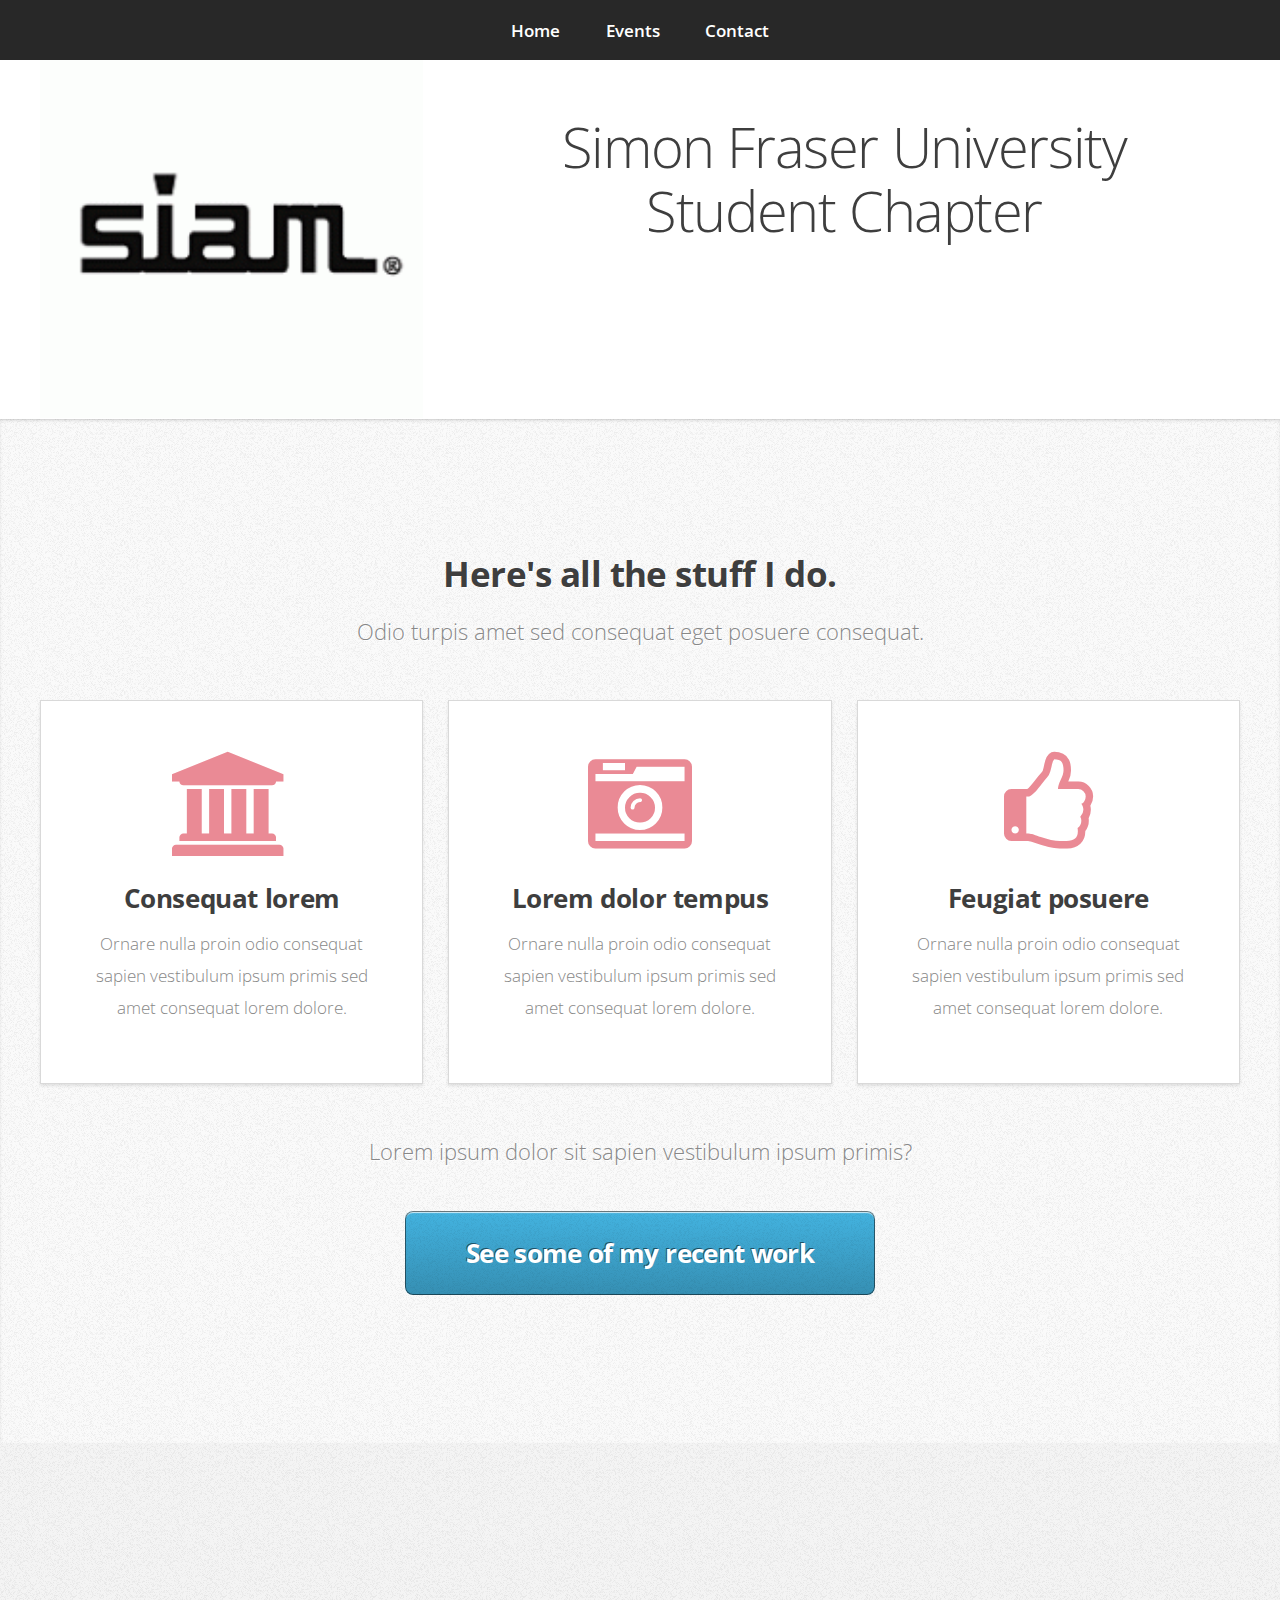
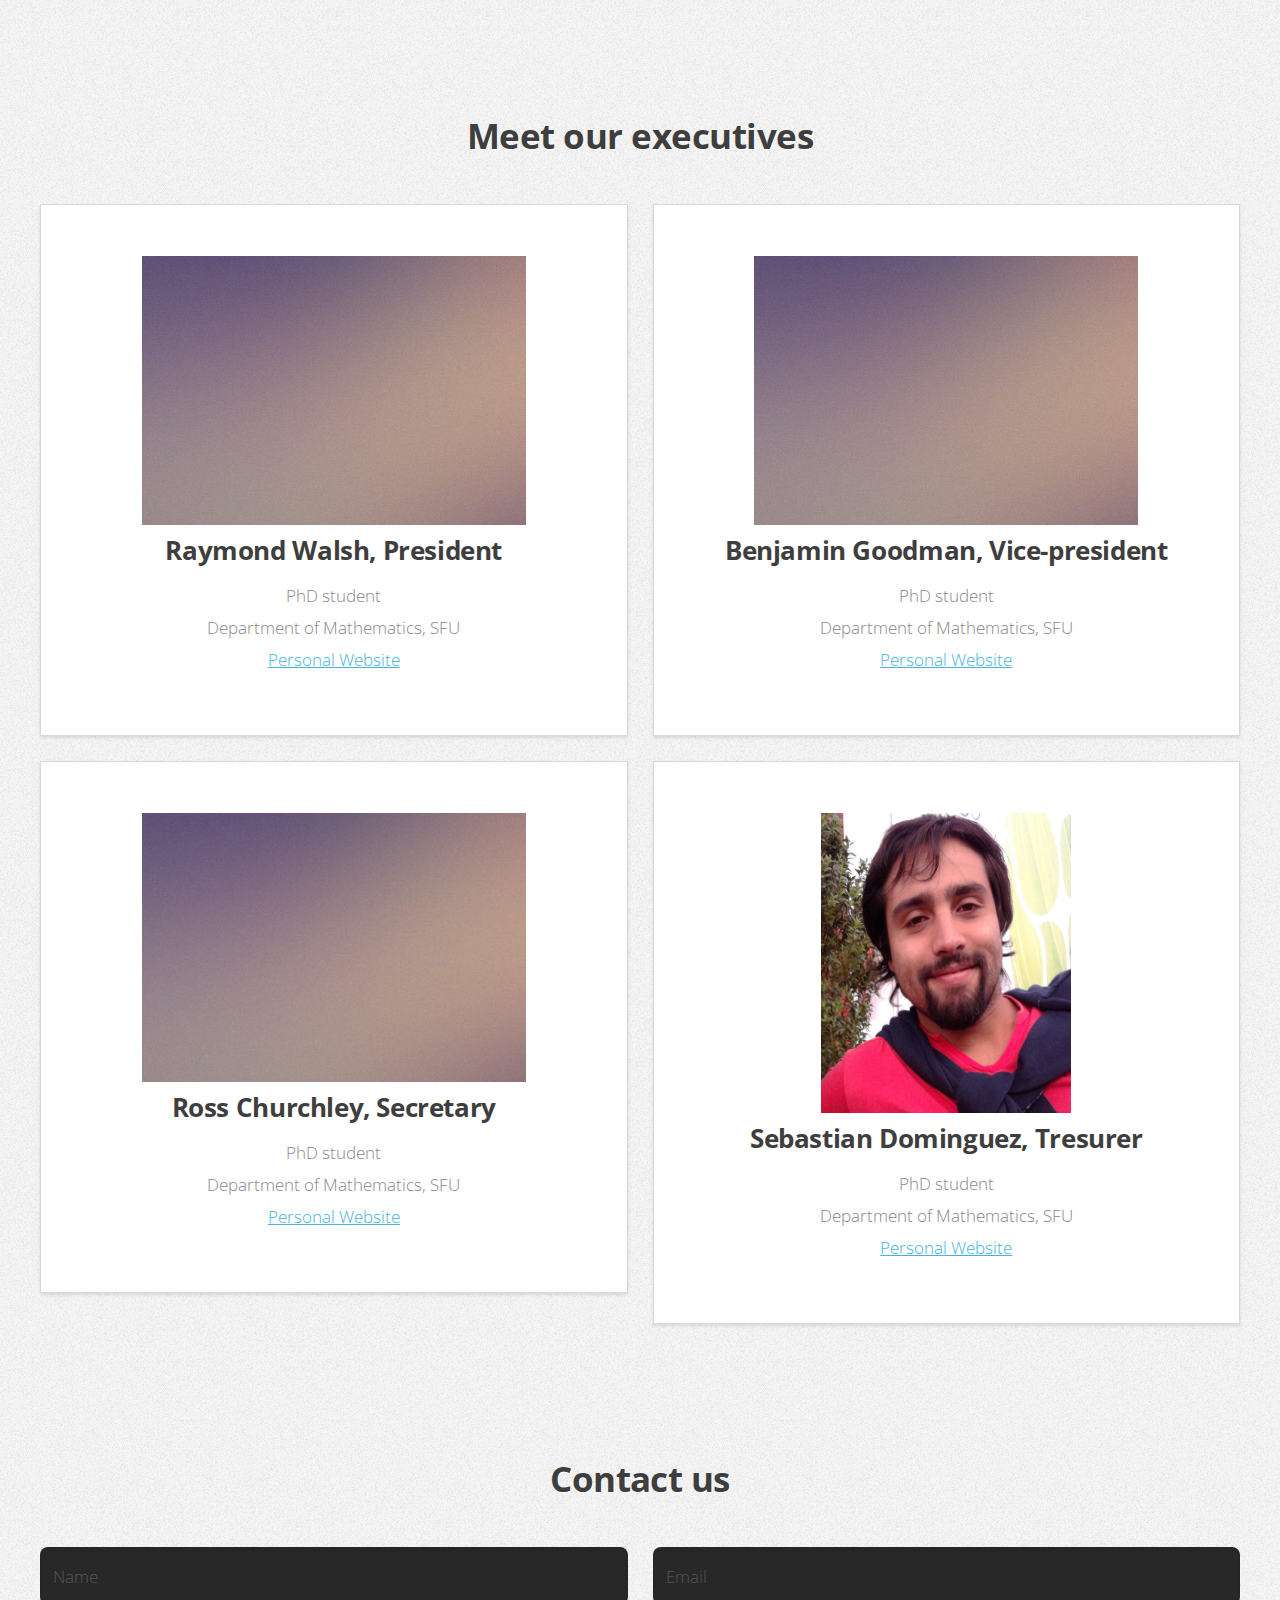
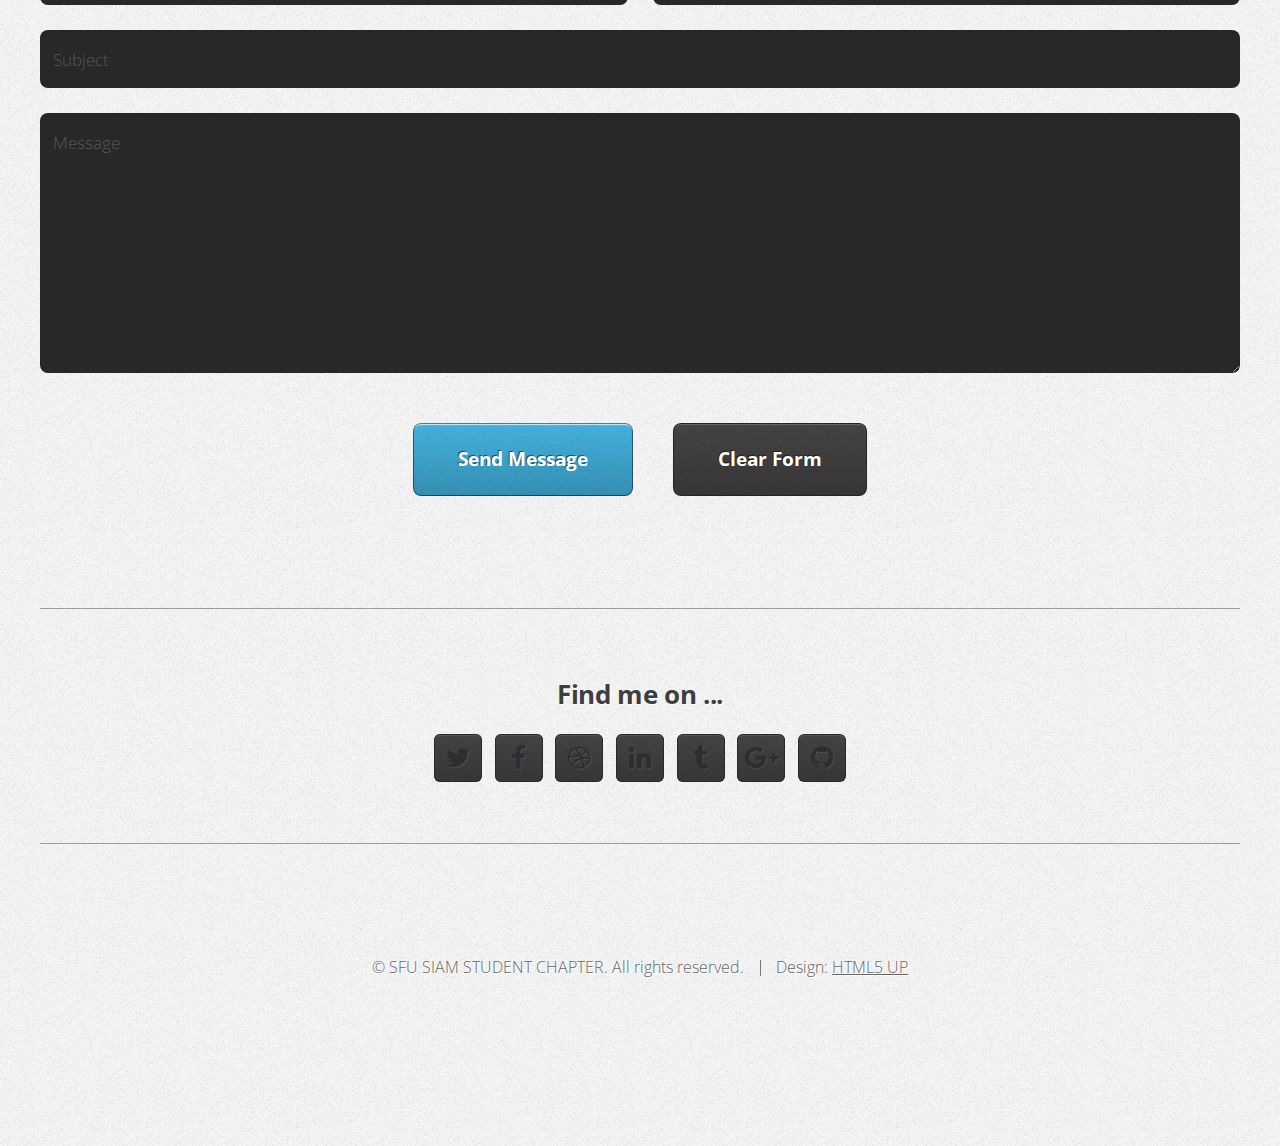
==== commit aa198812: "Seba: index and main changed, avatar-sdr added." ====
--- a/index.html
+++ b/index.html
@@ -1,262 +1,277 @@
 <!DOCTYPE HTML>
 <!--
-    Miniport by HTML5 UP
-    html5up.net | @ajlkn
-    Free for personal and commercial use under the CCA 3.0 license (html5up.net/license)
-  -->
+	Miniport by HTML5 UP
+	html5up.net | @ajlkn
+	Free for personal and commercial use under the CCA 3.0 license (html5up.net/license)
+-->
 <html>
-  <head>
-    <title>SFU SIAM CHAPTER</title>
-    <meta charset="utf-8" />
-    <meta name="viewport" content="width=device-width, initial-scale=1" />
-    <!--[if lte IE 8]><script src="assets/js/ie/html5shiv.js"></script><![endif]-->
-    <link rel="stylesheet" href="assets/css/main.css" />
-    <!--[if lte IE 8]><link rel="stylesheet" href="assets/css/ie8.css" /><![endif]-->
-    <!--[if lte IE 9]><link rel="stylesheet" href="assets/css/ie9.css" /><![endif]-->
-  </head>
-  <body>
-    
-    <!-- Nav -->
-    <nav id="nav">
-      <ul class="container">
-	<!--<li align="left"><a>SFU SIAM CHAPTER</a></li>-->
-	<li><a href="#home">Home</a></li>
-	<li><a href="#events">Events</a></li>
-	<!--<li><a href="#portfolio">Portfolio</a></li>-->
-	<li><a href="#contact">Contact</a></li>
-      </ul>
-    </nav>
-    
-    <!-- Home -->
-    <div class="wrapper style1 first">
-      <article class="container" id="top">
-	<div class="row">
-	  <div class="4u 12u(mobile)">
-	    <span class="image fit"><img src="images/logo.gif" alt="" /></span>
-	  </div>
-	  <div class="8u 12u(mobile)">
-	    <header>
-	      <h1> <br/> <br/> <br/> Simon Fraser University <br/> <br/> Student Chapter</h1>
-	    </header>
-	    <!--<p>And this is <strong>Miniport</strong>, a free, fully responsive HTML5 site template designed by <a href="http://twitter.com/ajlkn">AJ</a> for <a href="http://html5up.net">HTML5 UP</a> &amp; released under the <a href="http://html5up.net/license">CCA license</a>.</p>
-		<a href="#work" class="button big scrolly">Learn about what I do</a>-->
-	  </div>
-	</div>
-      </article>
-    </div>
-    
-    <!-- Work -->
-    <div class="wrapper style2">
-      <article id="work">
-	<header>
-	  <h2>Upcomming Events</h2>
-	  <!-- <p>Odio turpis amet sed consequat eget posuere consequat.</p>-->
-	</header>
-	<div class="container">
-	  <!--<div class="row">-->
-	    <div class="20u 16u(mobile)">
-	      <section class="box style1">
-		<!--<span class="icon featured fa-comments-o"></span> -->
-		<h3>October Graduate Seminar</h3>
-		<h5>October 15 2017 @ 2pm in K9509</h5>
-		<h6>Speaker: TBD</h6>
-	      </section>
-	    </div>
-	    <div class="20u 16u(mobile)">
-	      <section class="box style1">
-		<!--<span class="icon featured fa-camera-retro"></span>-->
-		<h3>November Graduate Seminar</h3>
-		<h5>November 15 2017 @ 2pm in K9509</h5>
-		<h6>Speaker: TBD</h6>
-	      </section>
-	    </div>
-	 <!-- </div>-->
-	</div>
-	<footer>
-	  <p>Have suggestions for future events? <br/> Drop us a line via our contact section</p>
-	  <!--<a href="#portfolio" class="button big scrolly">See some of my recent work</a>-->
-	</footer>
-      </article>
-    </div>
-    
-    <!-- Portfolio -->
-    <!--<div class="wrapper style3">
-	<article id="portfolio">
-	  <header>
-	    <h2>Here’s some stuff I made recently.</h2>
-	    <p>Proin odio consequat  sapien vestibulum consequat lorem dolore feugiat lorem ipsum dolore.</p>
-	  </header>
-	  <div class="container">
-	    <div class="row">
-	      <div class="4u 12u(mobile)">
-		<article class="box style2">
-		  <a href="#" class="image featured"><img src="images/pic01.jpg" alt="" /></a>
-		  <h3><a href="#">Magna feugiat</a></h3>
-		  <p>Ornare nulla proin odio consequat.</p>
-		</article>
-	      </div>
-	      <div class="4u 12u(mobile)">
-		<article class="box style2">
-		  <a href="#" class="image featured"><img src="images/pic02.jpg" alt="" /></a>
-		  <h3><a href="#">Veroeros primis</a></h3>
-		  <p>Ornare nulla proin odio consequat.</p>
-		</article>
-	      </div>
-	      <div class="4u 12u(mobile)">
-		<article class="box style2">
-		  <a href="#" class="image featured"><img src="images/pic03.jpg" alt="" /></a>
-		  <h3><a href="#">Lorem ipsum</a></h3>
-		  <p>Ornare nulla proin odio consequat.</p>
-		</article>
-	      </div>
-	    </div>
-	    <div class="row">
-	      <div class="4u 12u(mobile)">
-		<article class="box style2">
-		  <a href="#" class="image featured"><img src="images/pic04.jpg" alt="" /></a>
-		  <h3><a href="#">Tempus dolore</a></h3>
-		  <p>Ornare nulla proin odio consequat.</p>
-		</article>
-	      </div>
-	      <div class="4u 12u(mobile)">
-		<article class="box style2">
-		  <a href="#" class="image featured"><img src="images/pic05.jpg" alt="" /></a>
-		  <h3><a href="#">Feugiat aliquam</a></h3>
-		  <p>Ornare nulla proin odio consequat.</p>
-		</article>
-	      </div>
-	      <div class="4u 12u(mobile)">
-		<article class="box style2">
-		  <a href="#" class="image featured"><img src="images/pic06.jpg" alt="" /></a>
-		  <h3><a href="#">Sed amet ornare</a></h3>
-		  <p>Ornare nulla proin odio consequat.</p>
-		</article>
-	      </div>
-	    </div>
-	  </div>
-	  <footer>
-	    <p>Lorem ipsum dolor sit sapien vestibulum ipsum primis?</p>
-	    <a href="#contact" class="button big scrolly">Get in touch with me</a>
-	  </footer>
-	</article>
-    </div>-->
-    
-    <!-- Contact -->
-    <div class="wrapper style4">
-      <article id="contact" class="container 75%">
-	<header>
-	  <h2>Meet our executives</h2>
-	  <div class="wrapper style2">
-	    <article id="team">
-	      <div class="container">
-		<div class="row">
-		  <div class="4u 12u(mobile)">
-		    <section class="box style1">
-		      <span class="icon featured fa-comments-o"></span>
-		      <h3>Consequat lorem</h3>
-		      <p>Ornare nulla proin odio consequat sapien vestibulum ipsum primis sed amet consequat lorem dolore.</p>
-		    </section>
-		  </div>
-		  <div class="4u 12u(mobile)">
-		    <section class="box style1">
-		      <span class="icon featured fa-camera-retro"></span>
-		      <h3>Lorem dolor tempus</h3>
-		      <p>Ornare nulla proin odio consequat sapien vestibulum ipsum primis sed amet consequat lorem dolore.</p>
-		    </section>
-		  </div>
-		  
-		  <div class="4u 12u(mobile)">
-		    <section class="box style1">
-		      <span class="icon featured fa-thumbs-o-up"></span>
-		      <h3>Feugiat posuere</h3>
-		      <p>Ornare nulla proin odio consequat sapien vestibulum ipsum primis sed amet consequat lorem dolore.</p>
-		    </section>
-		  </div>
-		</div>
-	      </div>
-	    </article>
-	  </div>
-	  <!--<p>Ornare nulla proin odio consequat sapien vestibulum ipsum sed lorem.</p>-->
-	</header>
-	<div>
-	  <div class="row">
-	    <div class="12u">
-	      <form method="post" action="#">
-		<div>
-		  <div class="row">
-		    <div class="6u 12u(mobile)">
-		      <input type="text" name="name" id="name" placeholder="Name" />
-		    </div>
-		    <div class="6u 12u(mobile)">
-		      <input type="text" name="email" id="email" placeholder="Email" />
-		    </div>
-		  </div>
-		  <div class="row">
-		    <div class="12u">
-		      <input type="text" name="subject" id="subject" placeholder="Subject" />
-		    </div>
-		  </div>
-		  <div class="row">
-		    <div class="12u">
-		      <textarea name="message" id="message" placeholder="Message"></textarea>
-		    </div>
-		  </div>
-		  <div class="row 200%">
-		    <div class="12u">
-		      <ul class="actions">
-			<li><input type="submit" value="Send Message" /></li>
-			<li><input type="reset" value="Clear Form" class="alt" /></li>
-		      </ul>
-		    </div>
-		  </div>
-		</div>
-	      </form>
-	    </div>
-	  </div>
-	  <div class="row">
-	    <div class="12u">
-	      <hr />
-	      <h3>Find me on ...</h3>
-	      <ul class="social">
-		<li><a href="#" class="icon fa-twitter"><span class="label">Twitter</span></a></li>
-		<li><a href="#" class="icon fa-facebook"><span class="label">Facebook</span></a></li>
-		<li><a href="#" class="icon fa-dribbble"><span class="label">Dribbble</span></a></li>
-		<li><a href="#" class="icon fa-linkedin"><span class="label">LinkedIn</span></a></li>
-		<li><a href="#" class="icon fa-tumblr"><span class="label">Tumblr</span></a></li>
-		<li><a href="#" class="icon fa-google-plus"><span class="label">Google+</span></a></li>
-		<li><a href="#" class="icon fa-github"><span class="label">Github</span></a></li>
-		<!--
-		    <li><a href="#" class="icon fa-rss"><span>RSS</span></a></li>
-		<li><a href="#" class="icon fa-instagram"><span>Instagram</span></a></li>
-		<li><a href="#" class="icon fa-foursquare"><span>Foursquare</span></a></li>
-		<li><a href="#" class="icon fa-skype"><span>Skype</span></a></li>
-		<li><a href="#" class="icon fa-soundcloud"><span>Soundcloud</span></a></li>
-		<li><a href="#" class="icon fa-youtube"><span>YouTube</span></a></li>
-		<li><a href="#" class="icon fa-blogger"><span>Blogger</span></a></li>
-		<li><a href="#" class="icon fa-flickr"><span>Flickr</span></a></li>
-		<li><a href="#" class="icon fa-vimeo"><span>Vimeo</span></a></li>
-		-->
-	      </ul>
-	      <hr />
-	    </div>
-	  </div>
-	</div>
-	<footer>
-	  <ul id="copyright">
-	    <li>&copy; Untitled. All rights reserved.</li><li>Design: <a href="http://html5up.net">HTML5 UP</a></li>
-	  </ul>
-	</footer>
-      </article>
-    </div>
-    
-    <!-- Scripts -->
-    <script src="assets/js/jquery.min.js"></script>
-    <script src="assets/js/jquery.scrolly.min.js"></script>
-    <script src="assets/js/skel.min.js"></script>
-    <script src="assets/js/skel-viewport.min.js"></script>
-    <script src="assets/js/util.js"></script>
-    <!--[if lte IE 8]><script src="assets/js/ie/respond.min.js"></script><![endif]-->
-    <script src="assets/js/main.js"></script>
-    
-  </body>
+	<head>
+		<title>SFU SIAM CHAPTER</title>
+		<meta charset="utf-8" />
+		<meta name="viewport" content="width=device-width, initial-scale=1" />
+		<!--[if lte IE 8]><script src="assets/js/ie/html5shiv.js"></script><![endif]-->
+		<link rel="stylesheet" href="assets/css/main.css" />
+		<!--[if lte IE 8]><link rel="stylesheet" href="assets/css/ie8.css" /><![endif]-->
+		<!--[if lte IE 9]><link rel="stylesheet" href="assets/css/ie9.css" /><![endif]-->
+	</head>
+	<body>
+
+		<!-- Nav -->
+			<nav id="nav">
+				<ul class="container">
+				    <!--<li align="left"><a>SFU SIAM CHAPTER</a></li>-->
+					<li><a href="#home">Home</a></li>
+					<li><a href="#events">Events</a></li>
+					<!--<li><a href="#portfolio">Portfolio</a></li>-->
+					<li><a href="#contact">Contact</a></li>
+				</ul>
+			</nav>
+
+		<!-- Home -->
+			<div class="wrapper style1 first">
+				<article class="container" id="home">
+					<div class="row">
+						<div class="4u 12u(mobile)">
+							<span class="image fit"><img src="images/logo.gif" alt="" /></span>
+						</div>
+						<div class="8u 12u(mobile)">
+							<header>
+								<h1> <br/> <br/> <br/> Simon Fraser University <br/> <br/> Student Chapter</h1>
+							</header>
+							<!--<p>And this is <strong>Miniport</strong>, a free, fully responsive HTML5 site template designed by <a href="http://twitter.com/ajlkn">AJ</a> for <a href="http://html5up.net">HTML5 UP</a> &amp; released under the <a href="http://html5up.net/license">CCA license</a>.</p>
+							<a href="#work" class="button big scrolly">Learn about what I do</a>-->
+						</div>
+					</div>
+				</article>
+			</div>
+
+		<!-- Work -->
+			<div class="wrapper style2">
+				<article id="events">
+					<header>
+						<h2>Here's all the stuff I do.</h2>
+						<p>Odio turpis amet sed consequat eget posuere consequat.</p>
+					</header>
+					<div class="container">
+						<div class="row">
+							<div class="4u 12u(mobile)">
+								<section class="box style1">
+									<span class="icon featured fa-bank"></span>
+									<h3>Consequat lorem</h3>
+									<p>Ornare nulla proin odio consequat sapien vestibulum ipsum primis sed amet consequat lorem dolore.</p>
+								</section>
+							</div>
+							<div class="4u 12u(mobile)">
+								<section class="box style1">
+									<span class="icon featured fa-camera-retro"></span>
+									<h3>Lorem dolor tempus</h3>
+									<p>Ornare nulla proin odio consequat sapien vestibulum ipsum primis sed amet consequat lorem dolore.</p>
+								</section>
+							</div>
+							<div class="4u 12u(mobile)">
+								<section class="box style1">
+									<span class="icon featured fa-thumbs-o-up"></span>
+									<h3>Feugiat posuere</h3>
+									<p>Ornare nulla proin odio consequat sapien vestibulum ipsum primis sed amet consequat lorem dolore.</p>
+								</section>
+							</div>
+						</div>
+					</div>
+					<footer>
+						<p>Lorem ipsum dolor sit sapien vestibulum ipsum primis?</p>
+						<a href="#portfolio" class="button big scrolly">See some of my recent work</a>
+					</footer>
+				</article>
+			</div>
+
+		<!-- Portfolio -->
+			<!--<div class="wrapper style3">
+				<article id="portfolio">
+					<header>
+						<h2>Here’s some stuff I made recently.</h2>
+						<p>Proin odio consequat  sapien vestibulum consequat lorem dolore feugiat lorem ipsum dolore.</p>
+					</header>
+					<div class="container">
+						<div class="row">
+							<div class="4u 12u(mobile)">
+								<article class="box style2">
+									<a href="#" class="image featured"><img src="images/pic01.jpg" alt="" /></a>
+									<h3><a href="#">Magna feugiat</a></h3>
+									<p>Ornare nulla proin odio consequat.</p>
+								</article>
+							</div>
+							<div class="4u 12u(mobile)">
+								<article class="box style2">
+									<a href="#" class="image featured"><img src="images/pic02.jpg" alt="" /></a>
+									<h3><a href="#">Veroeros primis</a></h3>
+									<p>Ornare nulla proin odio consequat.</p>
+								</article>
+							</div>
+							<div class="4u 12u(mobile)">
+								<article class="box style2">
+									<a href="#" class="image featured"><img src="images/pic03.jpg" alt="" /></a>
+									<h3><a href="#">Lorem ipsum</a></h3>
+									<p>Ornare nulla proin odio consequat.</p>
+								</article>
+							</div>
+						</div>
+						<div class="row">
+							<div class="4u 12u(mobile)">
+								<article class="box style2">
+									<a href="#" class="image featured"><img src="images/pic04.jpg" alt="" /></a>
+									<h3><a href="#">Tempus dolore</a></h3>
+									<p>Ornare nulla proin odio consequat.</p>
+								</article>
+							</div>
+							<div class="4u 12u(mobile)">
+								<article class="box style2">
+									<a href="#" class="image featured"><img src="images/pic05.jpg" alt="" /></a>
+									<h3><a href="#">Feugiat aliquam</a></h3>
+									<p>Ornare nulla proin odio consequat.</p>
+								</article>
+							</div>
+							<div class="4u 12u(mobile)">
+								<article class="box style2">
+									<a href="#" class="image featured"><img src="images/pic06.jpg" alt="" /></a>
+									<h3><a href="#">Sed amet ornare</a></h3>
+									<p>Ornare nulla proin odio consequat.</p>
+								</article>
+							</div>
+						</div>
+					</div>
+					<footer>
+						<p>Lorem ipsum dolor sit sapien vestibulum ipsum primis?</p>
+						<a href="#contact" class="button big scrolly">Get in touch with me</a>
+					</footer>
+				</article>
+			</div>-->
+
+		<!-- Contact -->
+			<div class="wrapper style4">
+				<article id="contact" class="container">
+						    <div class="wrapper style4">
+							<article id="team">
+								<div class="container">
+								    <header>
+										<h2>Meet our executives</h2>
+									</header>
+									<div class="row">
+										<div class="6u 16u(mobile)">
+											<section class="box style1">
+												<img src="images/pic01.jpg" alt="" />
+												<h3>Raymond Walsh, President</h3>
+												<p>PhD student <br/> Department of Mathematics, SFU <br/> <a href="http://www.sfu.ca/~rpwalsh" target="_blank">Personal Website</a> </p>
+											</section>
+										</div>
+										<div class="6u 16u(mobile)">
+											<section class="box style1">
+												<img src="images/pic01.jpg" alt="" />
+												<h3>Benjamin Goodman, Vice-president</h3>
+												<p>PhD student <br/> Department of Mathematics, SFU <br/> <a href="http://www.sfu.ca/~bgoodman" target="_blank">Personal Website</a></p>
+											</section>
+										</div>
+										<div class="6u 16u(mobile)">
+											<section class="box style1">
+												<img src="images/pic01.jpg" alt="" />
+												<h3>Ross Churchley, Secretary</h3>
+												<p>PhD student <br/> Department of Mathematics, SFU <br/> <a href="http://www.rosschurchley.com" target="_blank">Personal Website</a></p>
+											</section>
+										</div>
+										<div class="6u 16u(mobile)">
+											<section class="box style1">
+												<img src="images/avatar-sdr.jpg" width = "250" height="300" alt="" />
+												
+												<h3>Sebastian Dominguez, Tresurer</h3>
+												<p>PhD student <br/> Department of Mathematics, SFU <br/> <a href="http://www.sfu.ca/~domingue" target="_blank">Personal Website</a></p>
+											</section>
+										</div>
+									</div>
+								</div>
+							</article>
+						</div>
+						<!--<p>Ornare nulla proin odio consequat sapien vestibulum ipsum sed lorem.</p>-->
+					<div>
+					    <header>
+					    	<h2>Contact us</h2>
+					    </header>
+						<div class="row">
+							<div class="12u">
+								<form method="post" action="#">
+									<div>
+										<div class="row">
+											<div class="6u 12u(mobile)">
+												<input type="text" name="name" id="name" placeholder="Name" />
+											</div>
+											<div class="6u 12u(mobile)">
+												<input type="text" name="email" id="email" placeholder="Email" />
+											</div>
+										</div>
+										<div class="row">
+											<div class="12u">
+												<input type="text" name="subject" id="subject" placeholder="Subject" />
+											</div>
+										</div>
+										<div class="row">
+											<div class="12u">
+												<textarea name="message" id="message" placeholder="Message"></textarea>
+											</div>
+										</div>
+										<div class="row 200%">
+											<div class="12u">
+												<ul class="actions">
+													<li><input type="submit" value="Send Message" /></li>
+													<li><input type="reset" value="Clear Form" class="alt" /></li>
+												</ul>
+											</div>
+										</div>
+									</div>
+								</form>
+							</div>
+						</div>
+						<div class="row">
+							<div class="12u">
+								<hr />
+								<h3>Find me on ...</h3>
+								<ul class="social">
+									<li><a href="#" class="icon fa-twitter"><span class="label">Twitter</span></a></li>
+									<li><a href="#" class="icon fa-facebook"><span class="label">Facebook</span></a></li>
+									<li><a href="#" class="icon fa-dribbble"><span class="label">Dribbble</span></a></li>
+									<li><a href="#" class="icon fa-linkedin"><span class="label">LinkedIn</span></a></li>
+									<li><a href="#" class="icon fa-tumblr"><span class="label">Tumblr</span></a></li>
+									<li><a href="#" class="icon fa-google-plus"><span class="label">Google+</span></a></li>
+									<li><a href="#" class="icon fa-github"><span class="label">Github</span></a></li>
+									<!--
+									<li><a href="#" class="icon fa-rss"><span>RSS</span></a></li>
+									<li><a href="#" class="icon fa-instagram"><span>Instagram</span></a></li>
+									<li><a href="#" class="icon fa-foursquare"><span>Foursquare</span></a></li>
+									<li><a href="#" class="icon fa-skype"><span>Skype</span></a></li>
+									<li><a href="#" class="icon fa-soundcloud"><span>Soundcloud</span></a></li>
+									<li><a href="#" class="icon fa-youtube"><span>YouTube</span></a></li>
+									<li><a href="#" class="icon fa-blogger"><span>Blogger</span></a></li>
+									<li><a href="#" class="icon fa-flickr"><span>Flickr</span></a></li>
+									<li><a href="#" class="icon fa-vimeo"><span>Vimeo</span></a></li>
+									-->
+								</ul>
+								<hr />
+							</div>
+						</div>
+					</div>
+					<footer>
+						<ul id="copyright">
+							<li>&copy; SFU SIAM STUDENT CHAPTER. All rights reserved.</li><li>Design: <a href="http://html5up.net">HTML5 UP</a></li>
+						</ul>
+					</footer>
+				</article>
+			</div>
+
+		<!-- Scripts -->
+			<script src="assets/js/jquery.min.js"></script>
+			<script src="assets/js/jquery.scrolly.min.js"></script>
+			<script src="assets/js/skel.min.js"></script>
+			<script src="assets/js/skel-viewport.min.js"></script>
+			<script src="assets/js/util.js"></script>
+			<!--[if lte IE 8]><script src="assets/js/ie/respond.min.js"></script><![endif]-->
+			<script src="assets/js/main.js"></script>
+
+	</body>
 </html>
--- a/assets/css/main.css
+++ b/assets/css/main.css
@@ -1618,14 +1618,15 @@
 		}
 
 		.wrapper.style4 {
-			background-color: #303030;
-			color: #999;
-			text-shadow: -1px -1px 0px #181818;
-		}
-
-			.wrapper.style4 h1, .wrapper.style4 h2, .wrapper.style4 h3, .wrapper.style4 h4, .wrapper.style4 h5, .wrapper.style4 h6 {
+			background-color: #f4f4f4;
+			/*color: black;*/
+			text-shadow: 1px 1px 0px #fff;
+			box-shadow: none;
+		}
+
+			/*.wrapper.style4 h1, .wrapper.style4 h2, .wrapper.style4 h3, .wrapper.style4 h4, .wrapper.style4 h5, .wrapper.style4 h6 {
 				color: #fff;
-			}
+			}*/
 
 			.wrapper.style4 form input[type=text],
 			.wrapper.style4 form input[type=password],
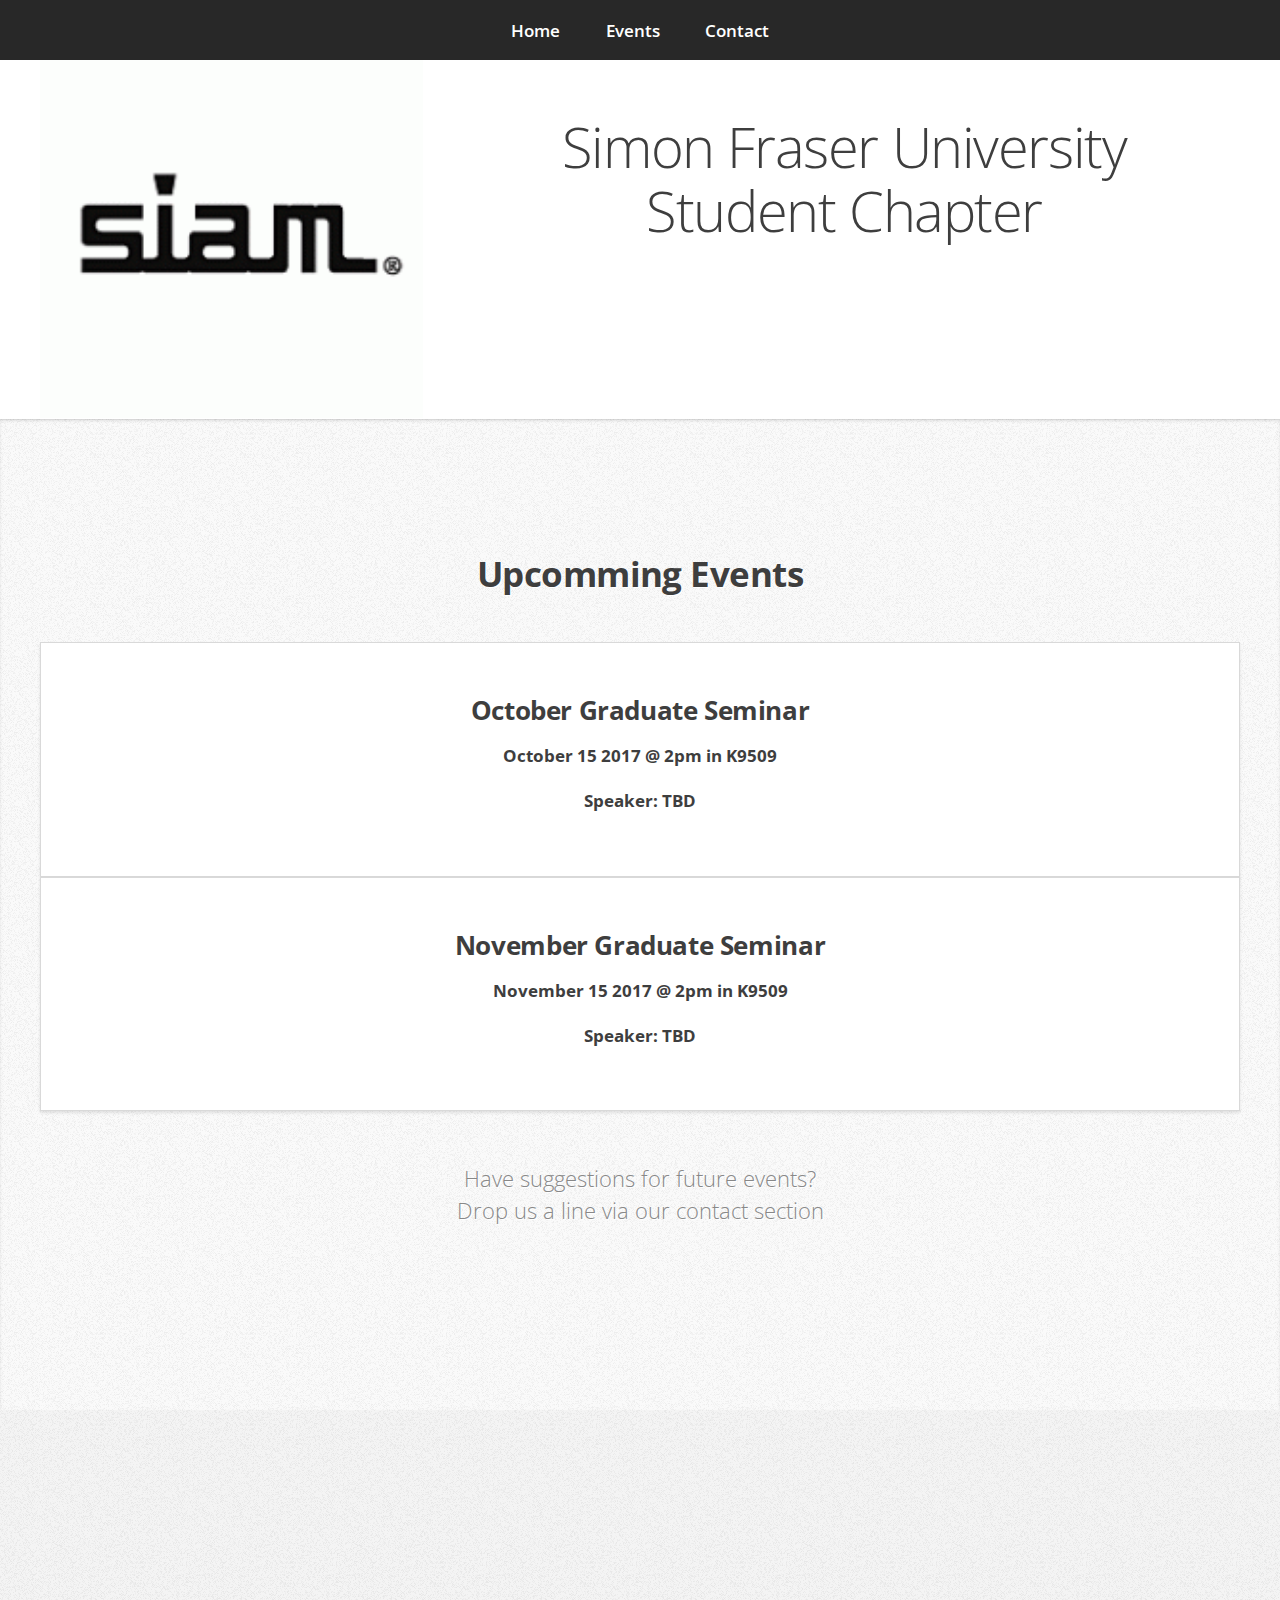
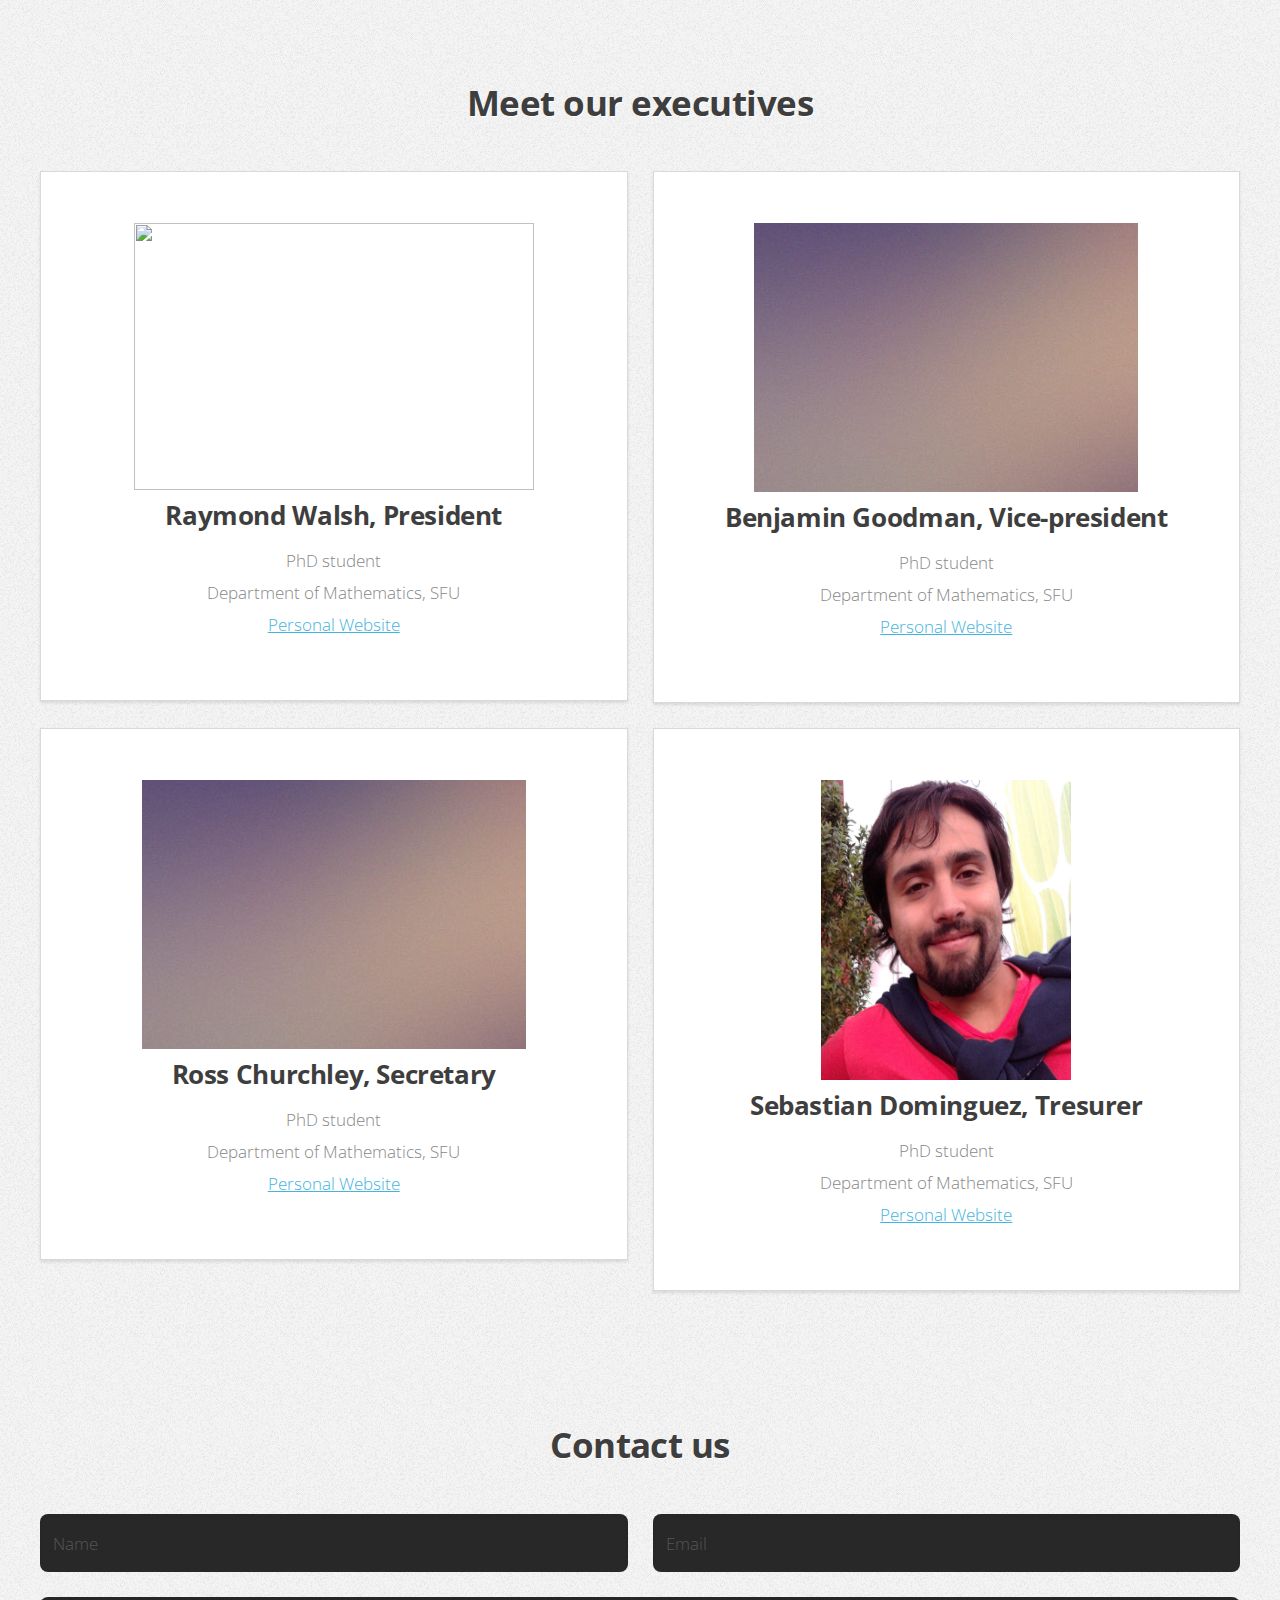
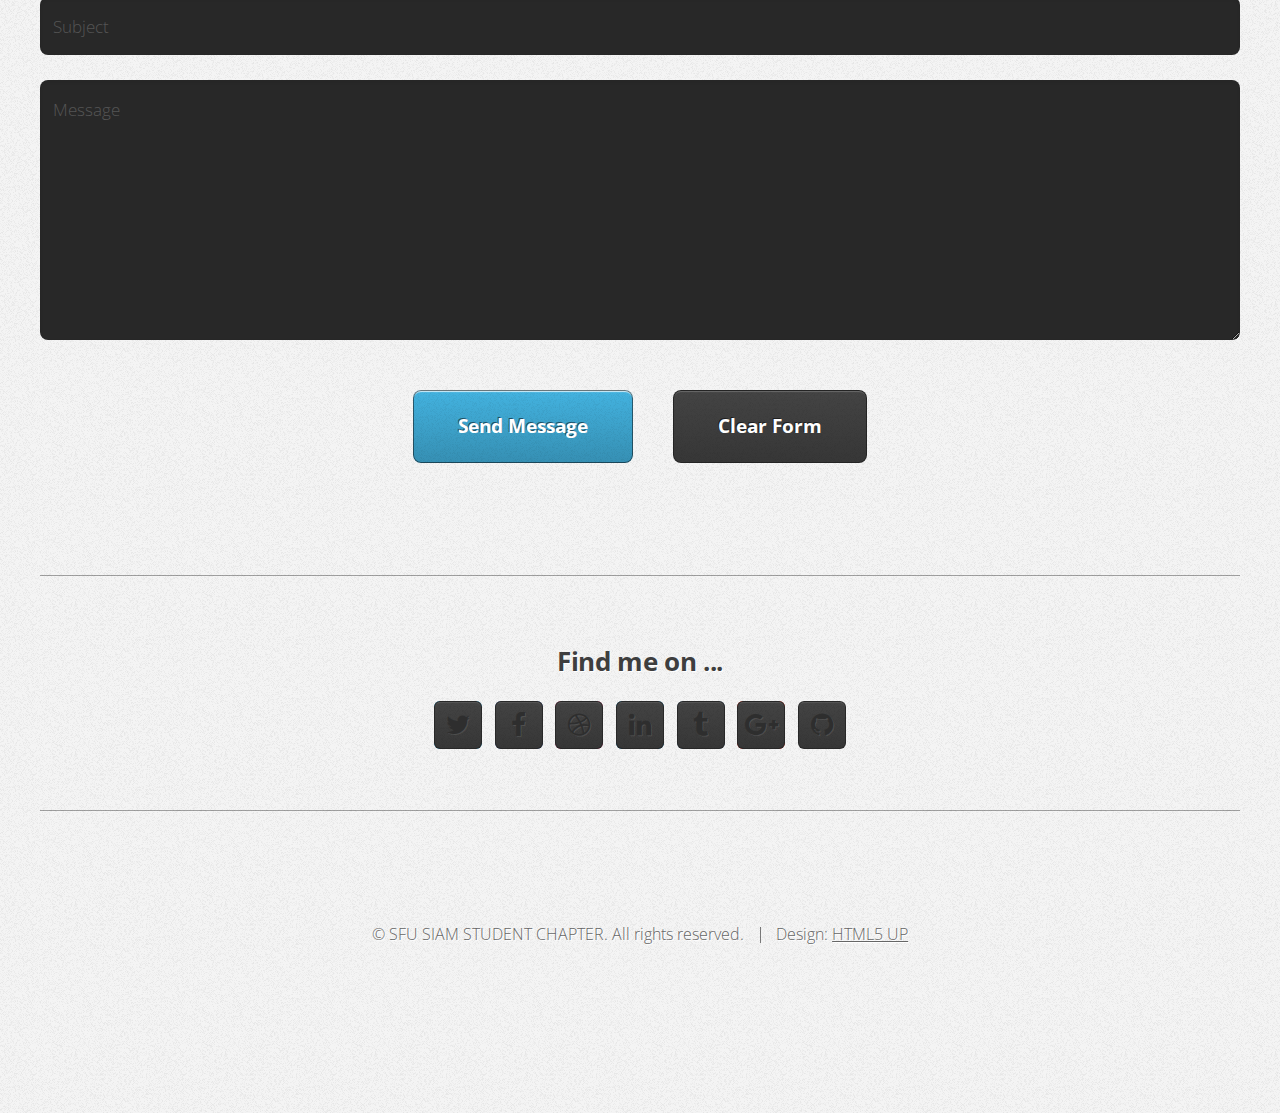
==== commit 661667f5: "Ray: Added photo to contact" ====
--- a/index.html
+++ b/index.html
@@ -1,277 +1,273 @@
 <!DOCTYPE HTML>
 <!--
-	Miniport by HTML5 UP
-	html5up.net | @ajlkn
-	Free for personal and commercial use under the CCA 3.0 license (html5up.net/license)
--->
+    Miniport by HTML5 UP
+    html5up.net | @ajlkn
+    Free for personal and commercial use under the CCA 3.0 license (html5up.net/license)
+  -->
 <html>
-	<head>
-		<title>SFU SIAM CHAPTER</title>
-		<meta charset="utf-8" />
-		<meta name="viewport" content="width=device-width, initial-scale=1" />
-		<!--[if lte IE 8]><script src="assets/js/ie/html5shiv.js"></script><![endif]-->
-		<link rel="stylesheet" href="assets/css/main.css" />
-		<!--[if lte IE 8]><link rel="stylesheet" href="assets/css/ie8.css" /><![endif]-->
-		<!--[if lte IE 9]><link rel="stylesheet" href="assets/css/ie9.css" /><![endif]-->
-	</head>
-	<body>
-
-		<!-- Nav -->
-			<nav id="nav">
-				<ul class="container">
-				    <!--<li align="left"><a>SFU SIAM CHAPTER</a></li>-->
-					<li><a href="#home">Home</a></li>
-					<li><a href="#events">Events</a></li>
-					<!--<li><a href="#portfolio">Portfolio</a></li>-->
-					<li><a href="#contact">Contact</a></li>
-				</ul>
-			</nav>
-
-		<!-- Home -->
-			<div class="wrapper style1 first">
-				<article class="container" id="home">
-					<div class="row">
-						<div class="4u 12u(mobile)">
-							<span class="image fit"><img src="images/logo.gif" alt="" /></span>
-						</div>
-						<div class="8u 12u(mobile)">
-							<header>
-								<h1> <br/> <br/> <br/> Simon Fraser University <br/> <br/> Student Chapter</h1>
-							</header>
-							<!--<p>And this is <strong>Miniport</strong>, a free, fully responsive HTML5 site template designed by <a href="http://twitter.com/ajlkn">AJ</a> for <a href="http://html5up.net">HTML5 UP</a> &amp; released under the <a href="http://html5up.net/license">CCA license</a>.</p>
-							<a href="#work" class="button big scrolly">Learn about what I do</a>-->
-						</div>
-					</div>
-				</article>
-			</div>
-
-		<!-- Work -->
-			<div class="wrapper style2">
-				<article id="events">
-					<header>
-						<h2>Here's all the stuff I do.</h2>
-						<p>Odio turpis amet sed consequat eget posuere consequat.</p>
-					</header>
-					<div class="container">
-						<div class="row">
-							<div class="4u 12u(mobile)">
-								<section class="box style1">
-									<span class="icon featured fa-bank"></span>
-									<h3>Consequat lorem</h3>
-									<p>Ornare nulla proin odio consequat sapien vestibulum ipsum primis sed amet consequat lorem dolore.</p>
-								</section>
-							</div>
-							<div class="4u 12u(mobile)">
-								<section class="box style1">
-									<span class="icon featured fa-camera-retro"></span>
-									<h3>Lorem dolor tempus</h3>
-									<p>Ornare nulla proin odio consequat sapien vestibulum ipsum primis sed amet consequat lorem dolore.</p>
-								</section>
-							</div>
-							<div class="4u 12u(mobile)">
-								<section class="box style1">
-									<span class="icon featured fa-thumbs-o-up"></span>
-									<h3>Feugiat posuere</h3>
-									<p>Ornare nulla proin odio consequat sapien vestibulum ipsum primis sed amet consequat lorem dolore.</p>
-								</section>
-							</div>
-						</div>
-					</div>
-					<footer>
-						<p>Lorem ipsum dolor sit sapien vestibulum ipsum primis?</p>
-						<a href="#portfolio" class="button big scrolly">See some of my recent work</a>
-					</footer>
-				</article>
-			</div>
-
-		<!-- Portfolio -->
-			<!--<div class="wrapper style3">
-				<article id="portfolio">
-					<header>
-						<h2>Here’s some stuff I made recently.</h2>
-						<p>Proin odio consequat  sapien vestibulum consequat lorem dolore feugiat lorem ipsum dolore.</p>
-					</header>
-					<div class="container">
-						<div class="row">
-							<div class="4u 12u(mobile)">
-								<article class="box style2">
-									<a href="#" class="image featured"><img src="images/pic01.jpg" alt="" /></a>
-									<h3><a href="#">Magna feugiat</a></h3>
-									<p>Ornare nulla proin odio consequat.</p>
-								</article>
-							</div>
-							<div class="4u 12u(mobile)">
-								<article class="box style2">
-									<a href="#" class="image featured"><img src="images/pic02.jpg" alt="" /></a>
-									<h3><a href="#">Veroeros primis</a></h3>
-									<p>Ornare nulla proin odio consequat.</p>
-								</article>
-							</div>
-							<div class="4u 12u(mobile)">
-								<article class="box style2">
-									<a href="#" class="image featured"><img src="images/pic03.jpg" alt="" /></a>
-									<h3><a href="#">Lorem ipsum</a></h3>
-									<p>Ornare nulla proin odio consequat.</p>
-								</article>
-							</div>
-						</div>
-						<div class="row">
-							<div class="4u 12u(mobile)">
-								<article class="box style2">
-									<a href="#" class="image featured"><img src="images/pic04.jpg" alt="" /></a>
-									<h3><a href="#">Tempus dolore</a></h3>
-									<p>Ornare nulla proin odio consequat.</p>
-								</article>
-							</div>
-							<div class="4u 12u(mobile)">
-								<article class="box style2">
-									<a href="#" class="image featured"><img src="images/pic05.jpg" alt="" /></a>
-									<h3><a href="#">Feugiat aliquam</a></h3>
-									<p>Ornare nulla proin odio consequat.</p>
-								</article>
-							</div>
-							<div class="4u 12u(mobile)">
-								<article class="box style2">
-									<a href="#" class="image featured"><img src="images/pic06.jpg" alt="" /></a>
-									<h3><a href="#">Sed amet ornare</a></h3>
-									<p>Ornare nulla proin odio consequat.</p>
-								</article>
-							</div>
-						</div>
-					</div>
-					<footer>
-						<p>Lorem ipsum dolor sit sapien vestibulum ipsum primis?</p>
-						<a href="#contact" class="button big scrolly">Get in touch with me</a>
-					</footer>
-				</article>
-			</div>-->
-
-		<!-- Contact -->
-			<div class="wrapper style4">
-				<article id="contact" class="container">
-						    <div class="wrapper style4">
-							<article id="team">
-								<div class="container">
-								    <header>
-										<h2>Meet our executives</h2>
-									</header>
-									<div class="row">
-										<div class="6u 16u(mobile)">
-											<section class="box style1">
-												<img src="images/pic01.jpg" alt="" />
-												<h3>Raymond Walsh, President</h3>
-												<p>PhD student <br/> Department of Mathematics, SFU <br/> <a href="http://www.sfu.ca/~rpwalsh" target="_blank">Personal Website</a> </p>
-											</section>
-										</div>
-										<div class="6u 16u(mobile)">
-											<section class="box style1">
-												<img src="images/pic01.jpg" alt="" />
-												<h3>Benjamin Goodman, Vice-president</h3>
-												<p>PhD student <br/> Department of Mathematics, SFU <br/> <a href="http://www.sfu.ca/~bgoodman" target="_blank">Personal Website</a></p>
-											</section>
-										</div>
-										<div class="6u 16u(mobile)">
-											<section class="box style1">
-												<img src="images/pic01.jpg" alt="" />
-												<h3>Ross Churchley, Secretary</h3>
-												<p>PhD student <br/> Department of Mathematics, SFU <br/> <a href="http://www.rosschurchley.com" target="_blank">Personal Website</a></p>
-											</section>
-										</div>
-										<div class="6u 16u(mobile)">
-											<section class="box style1">
-												<img src="images/avatar-sdr.jpg" width = "250" height="300" alt="" />
-												
-												<h3>Sebastian Dominguez, Tresurer</h3>
-												<p>PhD student <br/> Department of Mathematics, SFU <br/> <a href="http://www.sfu.ca/~domingue" target="_blank">Personal Website</a></p>
-											</section>
-										</div>
-									</div>
-								</div>
-							</article>
-						</div>
-						<!--<p>Ornare nulla proin odio consequat sapien vestibulum ipsum sed lorem.</p>-->
-					<div>
-					    <header>
-					    	<h2>Contact us</h2>
-					    </header>
-						<div class="row">
-							<div class="12u">
-								<form method="post" action="#">
-									<div>
-										<div class="row">
-											<div class="6u 12u(mobile)">
-												<input type="text" name="name" id="name" placeholder="Name" />
-											</div>
-											<div class="6u 12u(mobile)">
-												<input type="text" name="email" id="email" placeholder="Email" />
-											</div>
-										</div>
-										<div class="row">
-											<div class="12u">
-												<input type="text" name="subject" id="subject" placeholder="Subject" />
-											</div>
-										</div>
-										<div class="row">
-											<div class="12u">
-												<textarea name="message" id="message" placeholder="Message"></textarea>
-											</div>
-										</div>
-										<div class="row 200%">
-											<div class="12u">
-												<ul class="actions">
-													<li><input type="submit" value="Send Message" /></li>
-													<li><input type="reset" value="Clear Form" class="alt" /></li>
-												</ul>
-											</div>
-										</div>
-									</div>
-								</form>
-							</div>
-						</div>
-						<div class="row">
-							<div class="12u">
-								<hr />
-								<h3>Find me on ...</h3>
-								<ul class="social">
-									<li><a href="#" class="icon fa-twitter"><span class="label">Twitter</span></a></li>
-									<li><a href="#" class="icon fa-facebook"><span class="label">Facebook</span></a></li>
-									<li><a href="#" class="icon fa-dribbble"><span class="label">Dribbble</span></a></li>
-									<li><a href="#" class="icon fa-linkedin"><span class="label">LinkedIn</span></a></li>
-									<li><a href="#" class="icon fa-tumblr"><span class="label">Tumblr</span></a></li>
-									<li><a href="#" class="icon fa-google-plus"><span class="label">Google+</span></a></li>
-									<li><a href="#" class="icon fa-github"><span class="label">Github</span></a></li>
-									<!--
-									<li><a href="#" class="icon fa-rss"><span>RSS</span></a></li>
-									<li><a href="#" class="icon fa-instagram"><span>Instagram</span></a></li>
-									<li><a href="#" class="icon fa-foursquare"><span>Foursquare</span></a></li>
-									<li><a href="#" class="icon fa-skype"><span>Skype</span></a></li>
-									<li><a href="#" class="icon fa-soundcloud"><span>Soundcloud</span></a></li>
-									<li><a href="#" class="icon fa-youtube"><span>YouTube</span></a></li>
-									<li><a href="#" class="icon fa-blogger"><span>Blogger</span></a></li>
-									<li><a href="#" class="icon fa-flickr"><span>Flickr</span></a></li>
-									<li><a href="#" class="icon fa-vimeo"><span>Vimeo</span></a></li>
-									-->
-								</ul>
-								<hr />
-							</div>
-						</div>
-					</div>
-					<footer>
-						<ul id="copyright">
-							<li>&copy; SFU SIAM STUDENT CHAPTER. All rights reserved.</li><li>Design: <a href="http://html5up.net">HTML5 UP</a></li>
-						</ul>
-					</footer>
-				</article>
-			</div>
-
-		<!-- Scripts -->
-			<script src="assets/js/jquery.min.js"></script>
-			<script src="assets/js/jquery.scrolly.min.js"></script>
-			<script src="assets/js/skel.min.js"></script>
-			<script src="assets/js/skel-viewport.min.js"></script>
-			<script src="assets/js/util.js"></script>
-			<!--[if lte IE 8]><script src="assets/js/ie/respond.min.js"></script><![endif]-->
-			<script src="assets/js/main.js"></script>
-
-	</body>
+  <head>
+    <title>SFU SIAM CHAPTER</title>
+    <meta charset="utf-8" />
+    <meta name="viewport" content="width=device-width, initial-scale=1" />
+    <!--[if lte IE 8]><script src="assets/js/ie/html5shiv.js"></script><![endif]-->
+    <link rel="stylesheet" href="assets/css/main.css" />
+    <!--[if lte IE 8]><link rel="stylesheet" href="assets/css/ie8.css" /><![endif]-->
+    <!--[if lte IE 9]><link rel="stylesheet" href="assets/css/ie9.css" /><![endif]-->
+  </head>
+  <body>
+    
+    <!-- Nav -->
+    <nav id="nav">
+      <ul class="container">
+	<!--<li align="left"><a>SFU SIAM CHAPTER</a></li>-->
+	<li><a href="#home">Home</a></li>
+	<li><a href="#events">Events</a></li>
+	<!--<li><a href="#portfolio">Portfolio</a></li>-->
+	<li><a href="#contact">Contact</a></li>
+      </ul>
+    </nav>
+    
+    <!-- Home -->
+    
+    <div class="wrapper style1 first">
+      <article class="container" id="home">
+	<div class="row">
+	  <div class="4u 12u(mobile)">
+	    <span class="image fit"><img src="images/logo.gif" alt="" /></span>
+	  </div>
+	  <div class="8u 12u(mobile)">
+	    <header>
+	      <h1> <br/> <br/> <br/> Simon Fraser University <br/> <br/> Student Chapter</h1>
+	    </header>
+	    <!--<p>And this is <strong>Miniport</strong>, a free, fully responsive HTML5 site template designed by <a href="http://twitter.com/ajlkn">AJ</a> for <a href="http://html5up.net">HTML5 UP</a> &amp; released under the <a href="http://html5up.net/license">CCA license</a>.</p>
+		<a href="#work" class="button big scrolly">Learn about what I do</a>-->
+	  </div>
+	</div>
+      </article>
+    </div>
+    
+    <!-- Work -->
+    <div class="wrapper style2">
+      <article id="events">
+	<header>
+	  <h2>Upcomming Events</h2>
+	  <!-- <p>Odio turpis amet sed consequat eget posuere consequat.</p>-->
+	</header>
+	<div class="container">
+	  <!--<div class="row">-->
+	  <div class="20u 16u(mobile)">
+	    <section class="box style1">
+	      <!--<span class="icon featured fa-comments-o"></span> -->
+	      <h3>October Graduate Seminar</h3>
+	      <h5>October 15 2017 @ 2pm in K9509</h5>
+	      <h6>Speaker: TBD</h6>
+	    </section>
+	  </div>
+	  <div class="20u 16u(mobile)">
+	    <section class="box style1">
+	      <!--<span class="icon featured fa-camera-retro"></span>-->
+	      <h3>November Graduate Seminar</h3>
+	      <h5>November 15 2017 @ 2pm in K9509</h5>
+	      <h6>Speaker: TBD</h6>
+	    </section>
+	  </div>
+	  <!-- </div>-->
+	</div>
+	<footer>
+	  <p>Have suggestions for future events? <br/> Drop us a line via our contact section</p>
+	  <!--<a href="#portfolio" class="button big scrolly">See some of my recent work</a>-->
+	</footer>
+      </article>
+    </div>
+    
+    <!-- Portfolio -->
+    <!--<div class="wrapper style3">
+	<article id="portfolio">
+	  <header>
+	    <h2>Here’s some stuff I made recently.</h2>
+	    <p>Proin odio consequat  sapien vestibulum consequat lorem dolore feugiat lorem ipsum dolore.</p>
+	  </header>
+	  <div class="container">
+	    <div class="row">
+	      <div class="4u 12u(mobile)">
+		<article class="box style2">
+		  <a href="#" class="image featured"><img src="images/pic01.jpg" alt="" /></a>
+		  <h3><a href="#">Magna feugiat</a></h3>
+		  <p>Ornare nulla proin odio consequat.</p>
+		</article>
+	      </div>
+	      <div class="4u 12u(mobile)">
+		<article class="box style2">
+		  <a href="#" class="image featured"><img src="images/pic02.jpg" alt="" /></a>
+		  <h3><a href="#">Veroeros primis</a></h3>
+		  <p>Ornare nulla proin odio consequat.</p>
+		</article>
+	      </div>
+	      <div class="4u 12u(mobile)">
+		<article class="box style2">
+		  <a href="#" class="image featured"><img src="images/pic03.jpg" alt="" /></a>
+		  <h3><a href="#">Lorem ipsum</a></h3>
+		  <p>Ornare nulla proin odio consequat.</p>
+		</article>
+	      </div>
+	    </div>
+	    <div class="row">
+	      <div class="4u 12u(mobile)">
+		<article class="box style2">
+		  <a href="#" class="image featured"><img src="images/pic04.jpg" alt="" /></a>
+		  <h3><a href="#">Tempus dolore</a></h3>
+		  <p>Ornare nulla proin odio consequat.</p>
+		</article>
+	      </div>
+	      <div class="4u 12u(mobile)">
+		<article class="box style2">
+		  <a href="#" class="image featured"><img src="images/pic05.jpg" alt="" /></a>
+		  <h3><a href="#">Feugiat aliquam</a></h3>
+		  <p>Ornare nulla proin odio consequat.</p>
+		</article>
+	      </div>
+	      <div class="4u 12u(mobile)">
+		<article class="box style2">
+		  <a href="#" class="image featured"><img src="images/pic06.jpg" alt="" /></a>
+		  <h3><a href="#">Sed amet ornare</a></h3>
+		  <p>Ornare nulla proin odio consequat.</p>
+		</article>
+	      </div>
+	    </div>
+	  </div>
+	  <footer>
+	    <p>Lorem ipsum dolor sit sapien vestibulum ipsum primis?</p>
+	    <a href="#contact" class="button big scrolly">Get in touch with me</a>
+	  </footer>
+	</article>
+    </div>-->
+    
+    <!-- Contact -->
+    <div class="wrapper style4">
+      <article id="contact" class="container">
+	<div class="wrapper style4">
+	  <article id="team">
+	    <div class="container">
+	      <header>
+		<h2>Meet our executives</h2>
+	      </header>
+	      <div class="row">
+		<div class="6u 16u(mobile)">
+		  <section class="box style1">
+		    <img src="images/Ray.jpg" width = "400" height="267" alt="" />
+		    <h3>Raymond Walsh, President</h3>
+		    <p>PhD student <br/> Department of Mathematics, SFU <br/> <a href="http://www.sfu.ca/~rpwalsh" target="_blank">Personal Website</a> </p>
+		  </section>
+		</div>
+		<div class="6u 16u(mobile)">
+		  <section class="box style1">
+		    <img src="images/pic01.jpg" alt="" />
+		    <h3>Benjamin Goodman, Vice-president</h3>
+		    <p>PhD student <br/> Department of Mathematics, SFU <br/> <a href="http://www.sfu.ca/~bgoodman" target="_blank">Personal Website</a></p>
+		  </section>
+		</div>
+		<div class="6u 16u(mobile)">
+		  <section class="box style1">
+		    <img src="images/pic01.jpg" alt="" />
+		    <h3>Ross Churchley, Secretary</h3>
+		    <p>PhD student <br/> Department of Mathematics, SFU <br/> <a href="http://www.rosschurchley.com" target="_blank">Personal Website</a></p>
+		  </section>
+		</div>
+		<div class="6u 16u(mobile)">
+		  <section class="box style1">
+		    <img src="images/avatar-sdr.jpg" width = "250" height="300" alt="" />
+		    
+		    <h3>Sebastian Dominguez, Tresurer</h3>
+		    <p>PhD student <br/> Department of Mathematics, SFU <br/> <a href="http://www.sfu.ca/~domingue" target="_blank">Personal Website</a></p>
+		  </section>
+		</div>
+	      </div>
+	    </div>
+	  </article>
+	</div>
+	<!--<p>Ornare nulla proin odio consequat sapien vestibulum ipsum sed lorem.</p>-->
+	<div>
+	  <header>
+	    <h2>Contact us</h2>
+	  </header>
+	  <div class="row">
+	    <div class="12u">
+	      <form method="post" action="#">
+		<div>
+		  <div class="row">
+		    <div class="6u 12u(mobile)">
+		      <input type="text" name="name" id="name" placeholder="Name" />
+		    </div>
+		    <div class="6u 12u(mobile)">
+		      <input type="text" name="email" id="email" placeholder="Email" />
+		    </div>
+		  </div>
+		  <div class="row">
+		    <div class="12u">
+		      <input type="text" name="subject" id="subject" placeholder="Subject" />
+		    </div>
+		  </div>
+		  <div class="row">
+		    <div class="12u">
+		      <textarea name="message" id="message" placeholder="Message"></textarea>
+		    </div>
+		  </div>
+		  <div class="row 200%">
+		    <div class="12u">
+		      <ul class="actions">
+			<li><input type="submit" value="Send Message" /></li>
+			<li><input type="reset" value="Clear Form" class="alt" /></li>
+		      </ul>
+		    </div>
+		  </div>
+		</div>
+	      </form>
+	    </div>
+	  </div>
+	  <div class="row">
+	    <div class="12u">
+	      <hr />
+	      <h3>Find me on ...</h3>
+	      <ul class="social">
+		<li><a href="#" class="icon fa-twitter"><span class="label">Twitter</span></a></li>
+		<li><a href="#" class="icon fa-facebook"><span class="label">Facebook</span></a></li>
+		<li><a href="#" class="icon fa-dribbble"><span class="label">Dribbble</span></a></li>
+		<li><a href="#" class="icon fa-linkedin"><span class="label">LinkedIn</span></a></li>
+		<li><a href="#" class="icon fa-tumblr"><span class="label">Tumblr</span></a></li>
+		<li><a href="#" class="icon fa-google-plus"><span class="label">Google+</span></a></li>
+		<li><a href="#" class="icon fa-github"><span class="label">Github</span></a></li>
+		<!--
+		    <li><a href="#" class="icon fa-rss"><span>RSS</span></a></li>
+		<li><a href="#" class="icon fa-instagram"><span>Instagram</span></a></li>
+		<li><a href="#" class="icon fa-foursquare"><span>Foursquare</span></a></li>
+		<li><a href="#" class="icon fa-skype"><span>Skype</span></a></li>
+		<li><a href="#" class="icon fa-soundcloud"><span>Soundcloud</span></a></li>
+		<li><a href="#" class="icon fa-youtube"><span>YouTube</span></a></li>
+		<li><a href="#" class="icon fa-blogger"><span>Blogger</span></a></li>
+		<li><a href="#" class="icon fa-flickr"><span>Flickr</span></a></li>
+		<li><a href="#" class="icon fa-vimeo"><span>Vimeo</span></a></li>
+		-->
+	      </ul>
+	      <hr />
+	    </div>
+	  </div>
+	</div>
+	<footer>
+	  <ul id="copyright">
+	    <li>&copy; SFU SIAM STUDENT CHAPTER. All rights reserved.</li><li>Design: <a href="http://html5up.net">HTML5 UP</a></li>
+	  </ul>
+	</footer>
+      </article>
+    </div>
+    
+    <!-- Scripts -->
+    <script src="assets/js/jquery.min.js"></script>
+    <script src="assets/js/jquery.scrolly.min.js"></script>
+    <script src="assets/js/skel.min.js"></script>
+    <script src="assets/js/skel-viewport.min.js"></script>
+    <script src="assets/js/util.js"></script>
+    <!--[if lte IE 8]><script src="assets/js/ie/respond.min.js"></script><![endif]-->
+    <script src="assets/js/main.js"></script>
+    
+  </body>
 </html>
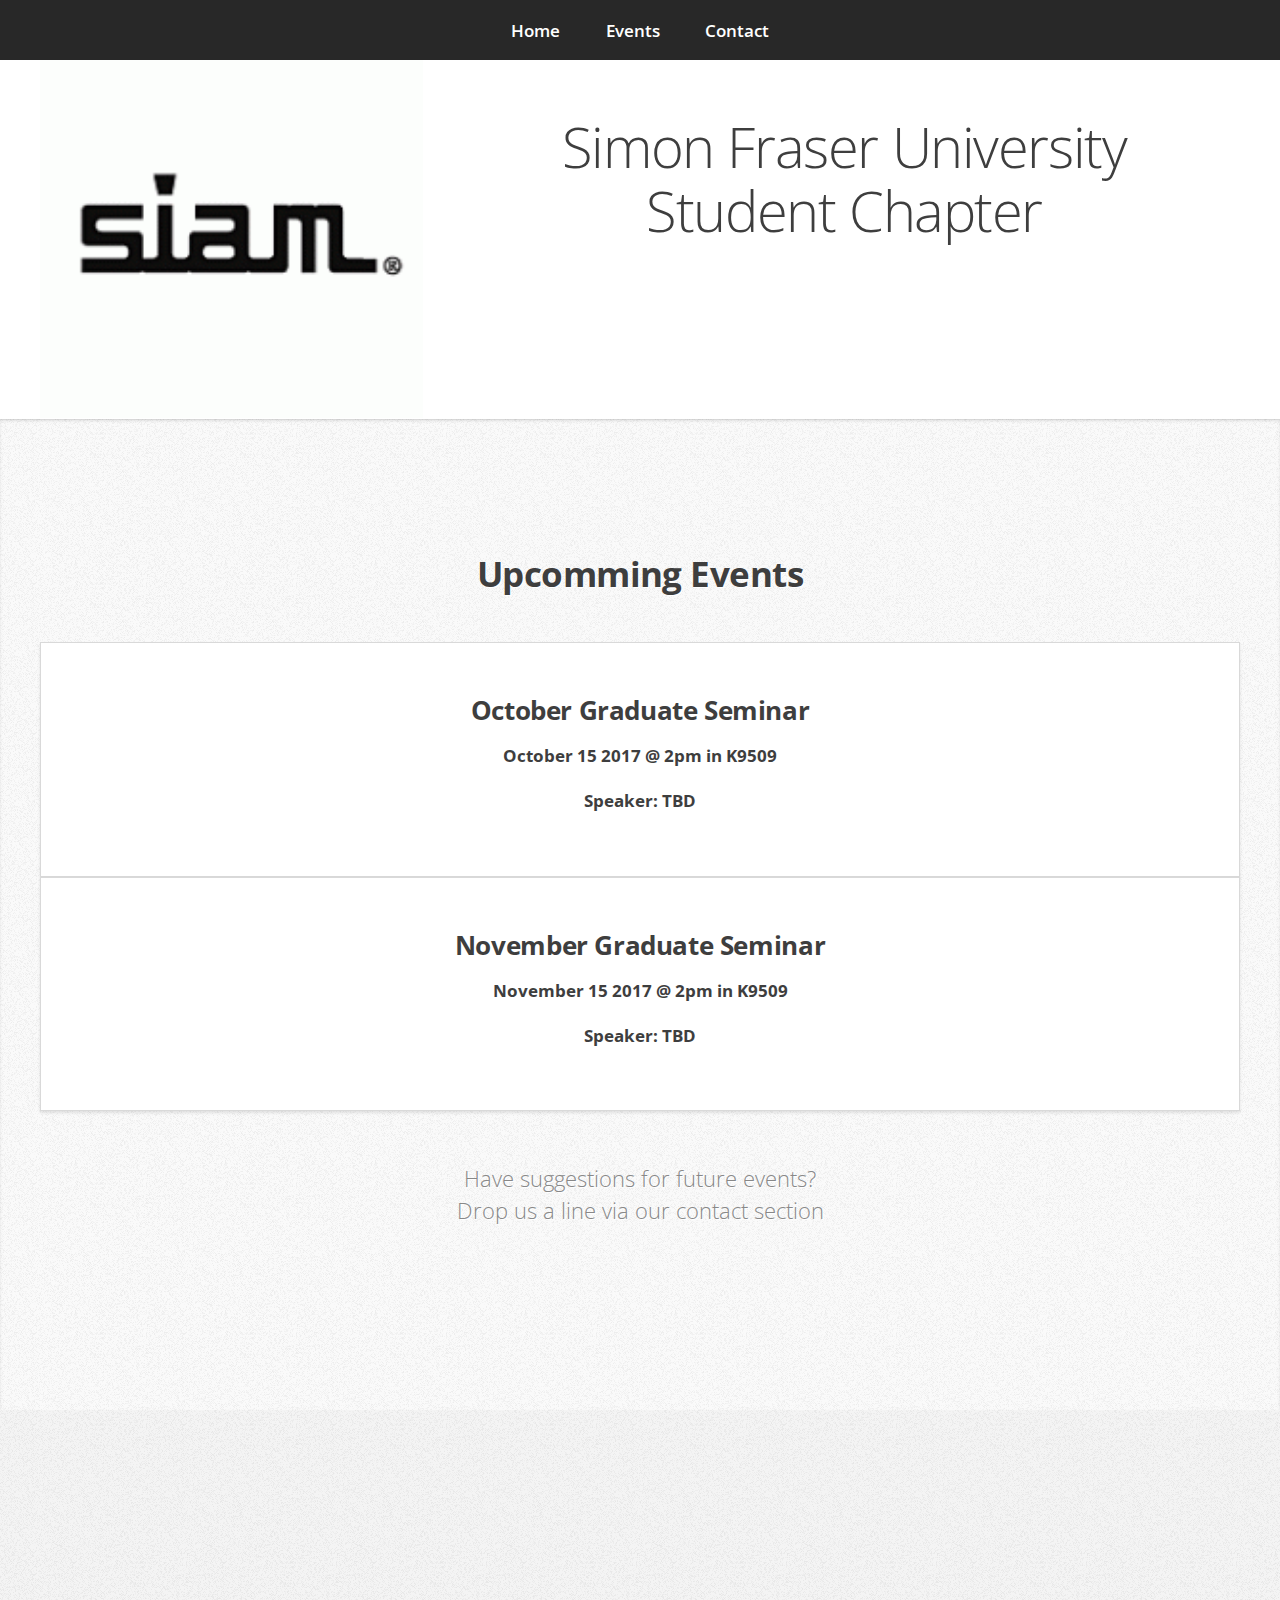
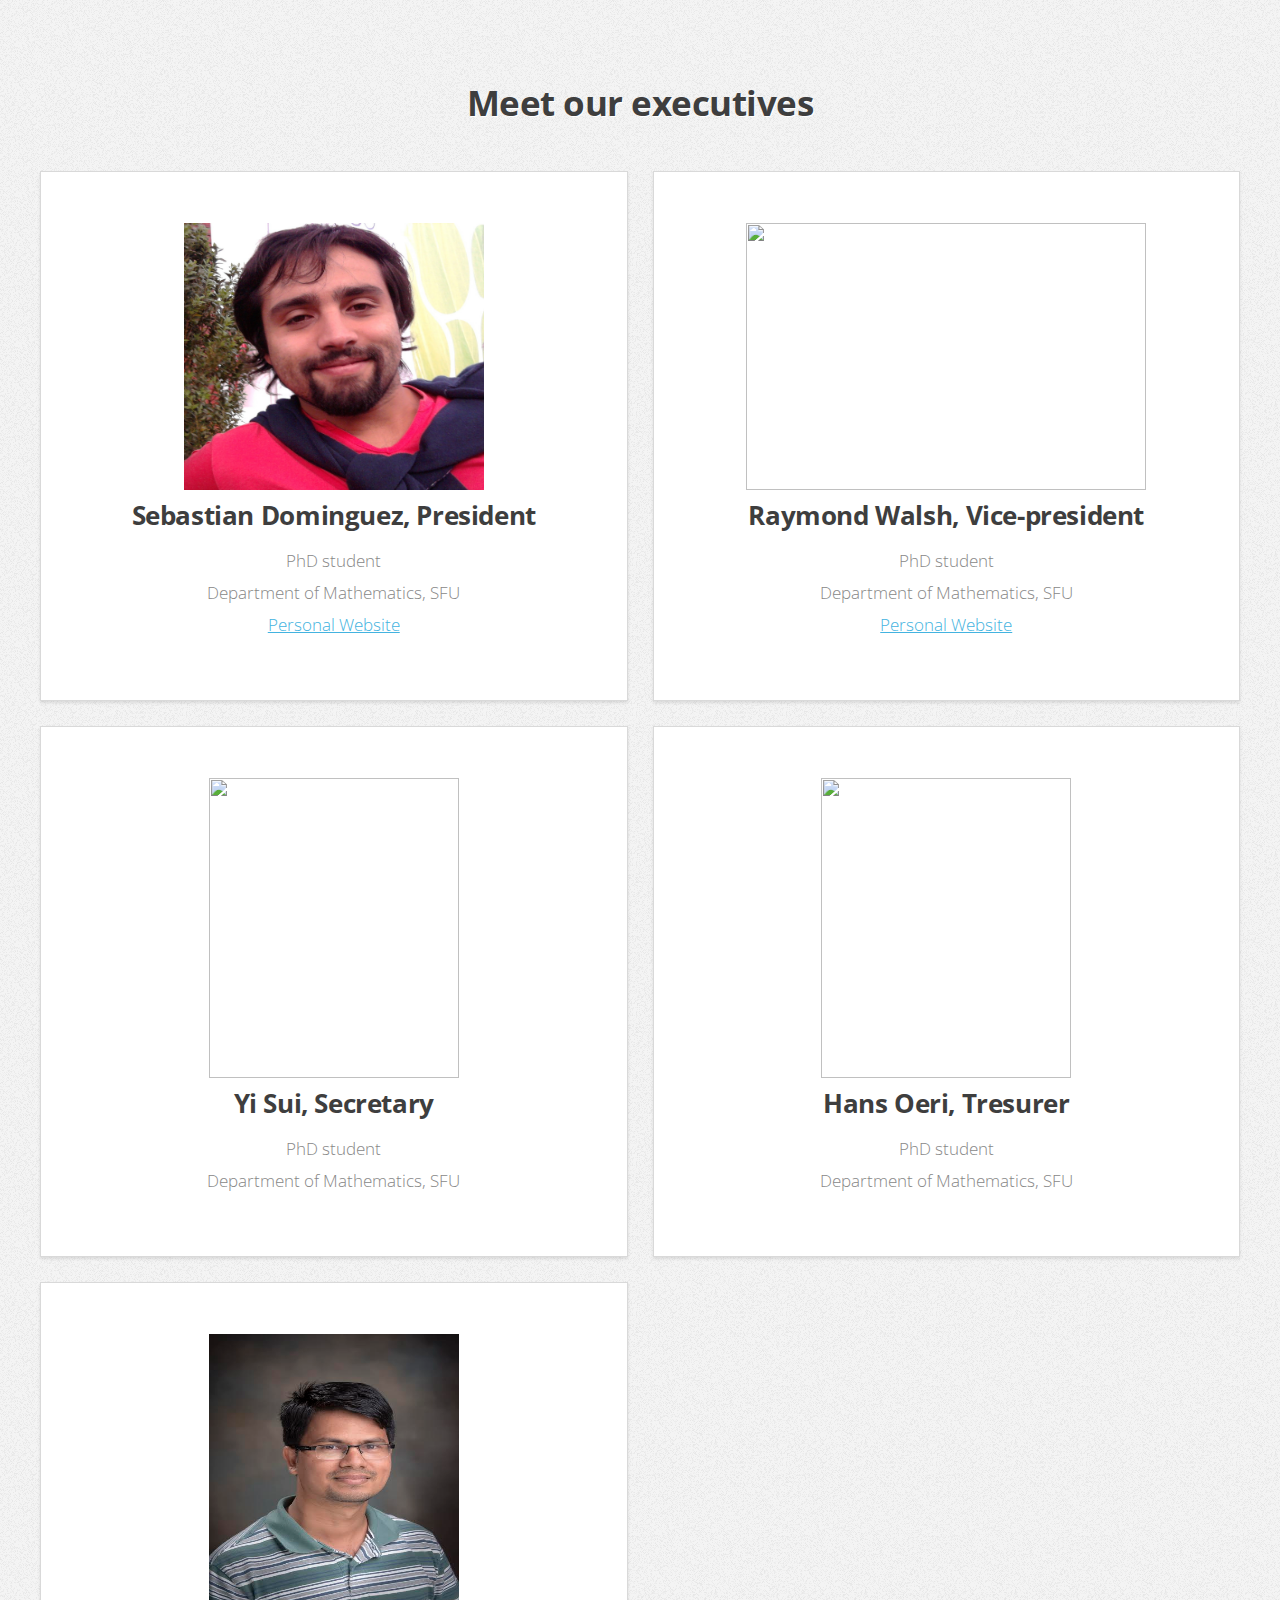
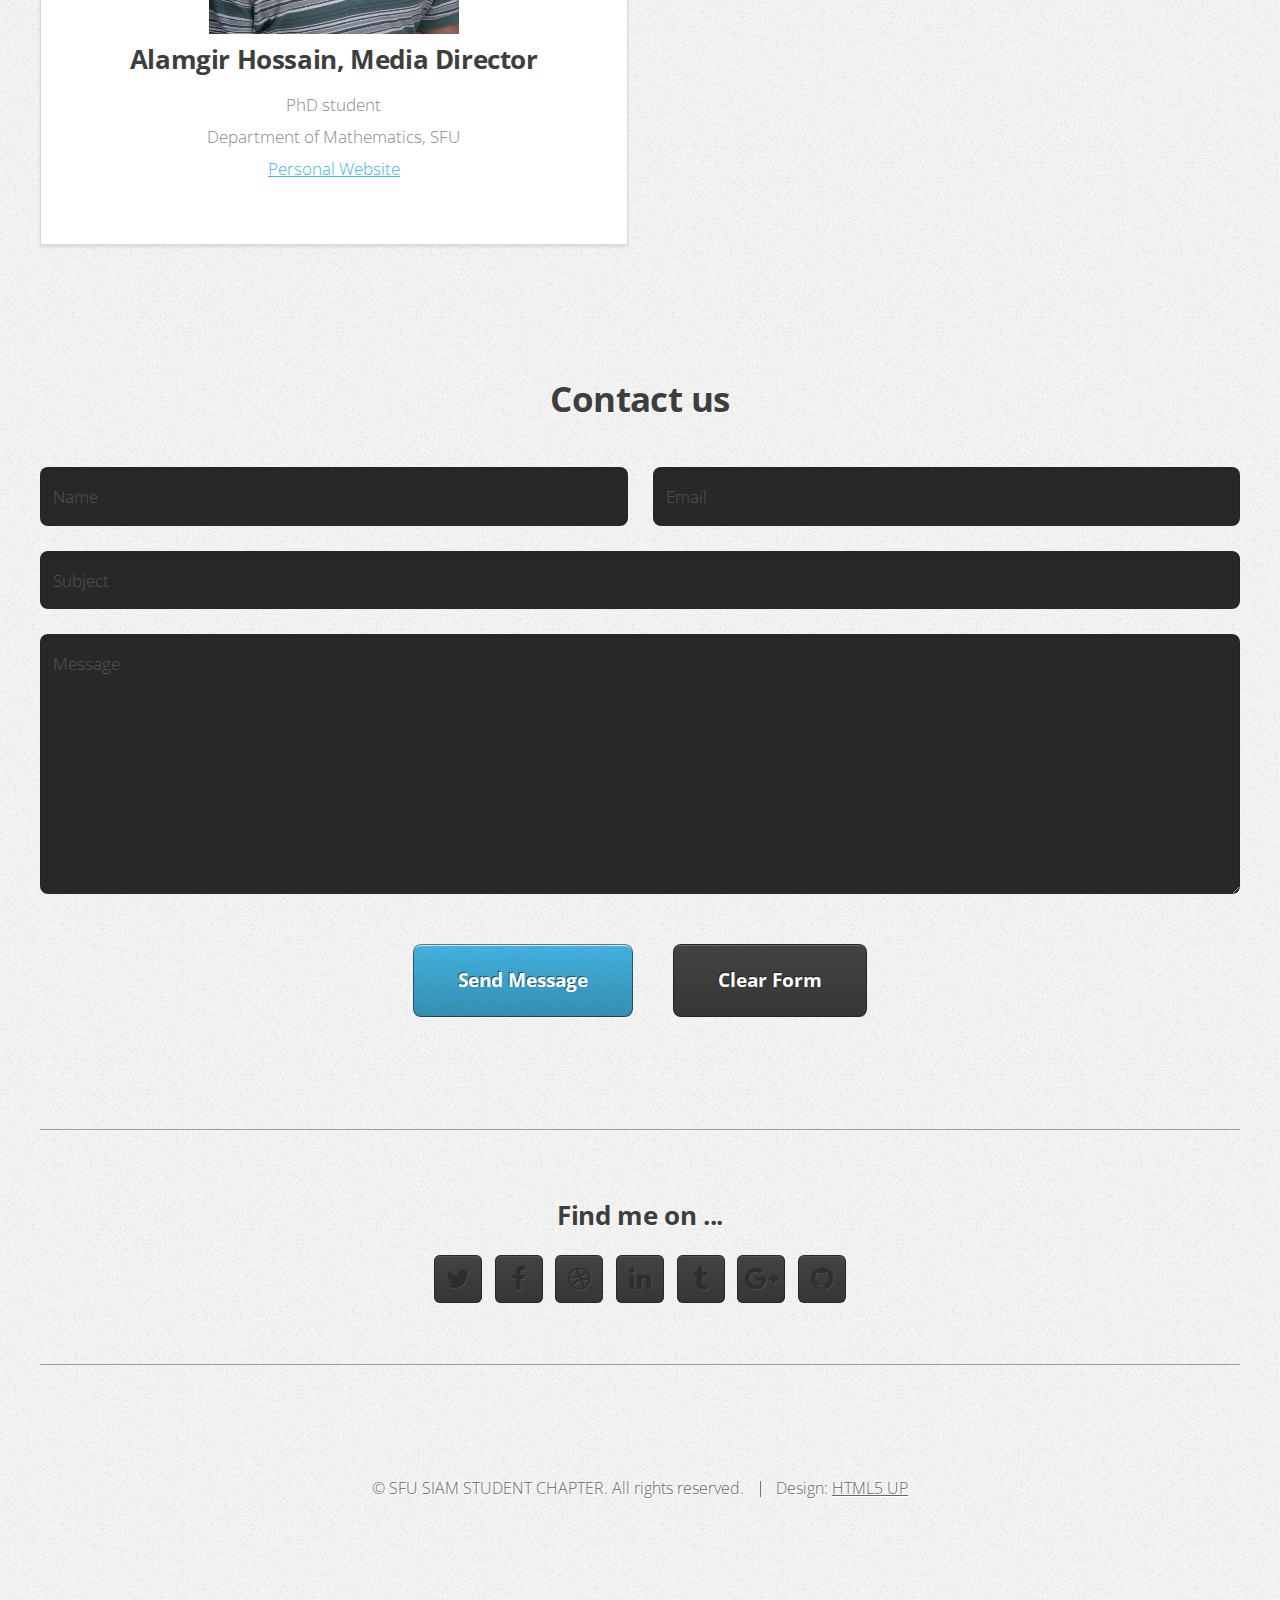
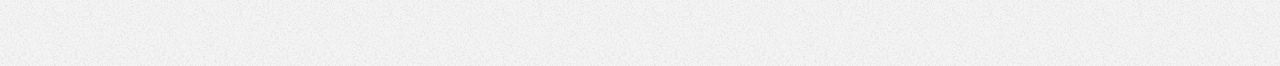
==== commit ad57a8f5: "Add files via upload" ====
--- a/index.html
+++ b/index.html
@@ -152,40 +152,59 @@
 		<h2>Meet our executives</h2>
 	      </header>
 	      <div class="row">
+
+		<div class="6u 16u(mobile)">
+		  <section class="box style1">
+		    <img src="images/avatar-sdr.jpg" width = "300" height="267" alt="" />
+		    <h3>Sebastian Dominguez, President</h3>
+		    <p>PhD student <br/> Department of Mathematics, SFU <br/> <a href="http://www.sfu.ca/~domingue" target="_blank">Personal Website</a> </p>
+		  </section>
+		</div>
+
 		<div class="6u 16u(mobile)">
 		  <section class="box style1">
 		    <img src="images/Ray.jpg" width = "400" height="267" alt="" />
-		    <h3>Raymond Walsh, President</h3>
-		    <p>PhD student <br/> Department of Mathematics, SFU <br/> <a href="http://www.sfu.ca/~rpwalsh" target="_blank">Personal Website</a> </p>
-		  </section>
-		</div>
-		<div class="6u 16u(mobile)">
-		  <section class="box style1">
-		    <img src="images/pic01.jpg" alt="" />
-		    <h3>Benjamin Goodman, Vice-president</h3>
-		    <p>PhD student <br/> Department of Mathematics, SFU <br/> <a href="http://www.sfu.ca/~bgoodman" target="_blank">Personal Website</a></p>
-		  </section>
-		</div>
-		<div class="6u 16u(mobile)">
-		  <section class="box style1">
-		    <img src="images/pic01.jpg" alt="" />
-		    <h3>Ross Churchley, Secretary</h3>
-		    <p>PhD student <br/> Department of Mathematics, SFU <br/> <a href="http://www.rosschurchley.com" target="_blank">Personal Website</a></p>
-		  </section>
-		</div>
-		<div class="6u 16u(mobile)">
-		  <section class="box style1">
-		    <img src="images/avatar-sdr.jpg" width = "250" height="300" alt="" />
-		    
-		    <h3>Sebastian Dominguez, Tresurer</h3>
-		    <p>PhD student <br/> Department of Mathematics, SFU <br/> <a href="http://www.sfu.ca/~domingue" target="_blank">Personal Website</a></p>
-		  </section>
-		</div>
+		    <h3>Raymond Walsh, Vice-president</h3>
+		    <p>PhD student <br/> Department of Mathematics, SFU <br/> <a href="http://www.sfu.ca/~rpwalsh" target="_blank">Personal Website</a></p>
+		  </section>
+		</div>
+
+		<div class="6u 16u(mobile)">
+		  <section class="box style1">
+		    <img src="images/SuiYi22Hr.jpg" width = "250" height="300" alt="" />
+		    <h3>Yi Sui, Secretary</h3>
+		    <p>PhD student <br/> Department of Mathematics, SFU <br/>
+		      <!--<a href="" target="_blank">Personal Website</a> -->
+		    </p>
+		  </section>
+		</div>
+
+		<div class="6u 16u(mobile)">
+		  <section class="box style1">
+		    <img src="images/Oeri_Hans05.jpg" width = "250" height="300" alt="" />
+		    <h3>Hans Oeri, Tresurer</h3>
+		    <p>PhD student <br/> Department of Mathematics, SFU <br/>
+		      <!--<a href="" target="_blank">Personal Website</a> -->
+		    </p>
+		  </section>
+		</div>
+
+		<div class="6u 16u(mobile)">
+		  <section class="box style1">
+		    <img src="images/alamgir-ca.jpg" width = "250" height="300" alt="" />
+		    <h3>Alamgir Hossain, Media Director</h3>
+		    <p>PhD student <br/> Department of Mathematics, SFU <br/> <a href="http://www.sfu.ca/~mahossai" target="_blank">Personal Website</a></p>
+		  </section>
+		</div>
+
 	      </div>
 	    </div>
 	  </article>
 	</div>
 	<!--<p>Ornare nulla proin odio consequat sapien vestibulum ipsum sed lorem.</p>-->
+
+
+
 	<div>
 	  <header>
 	    <h2>Contact us</h2>
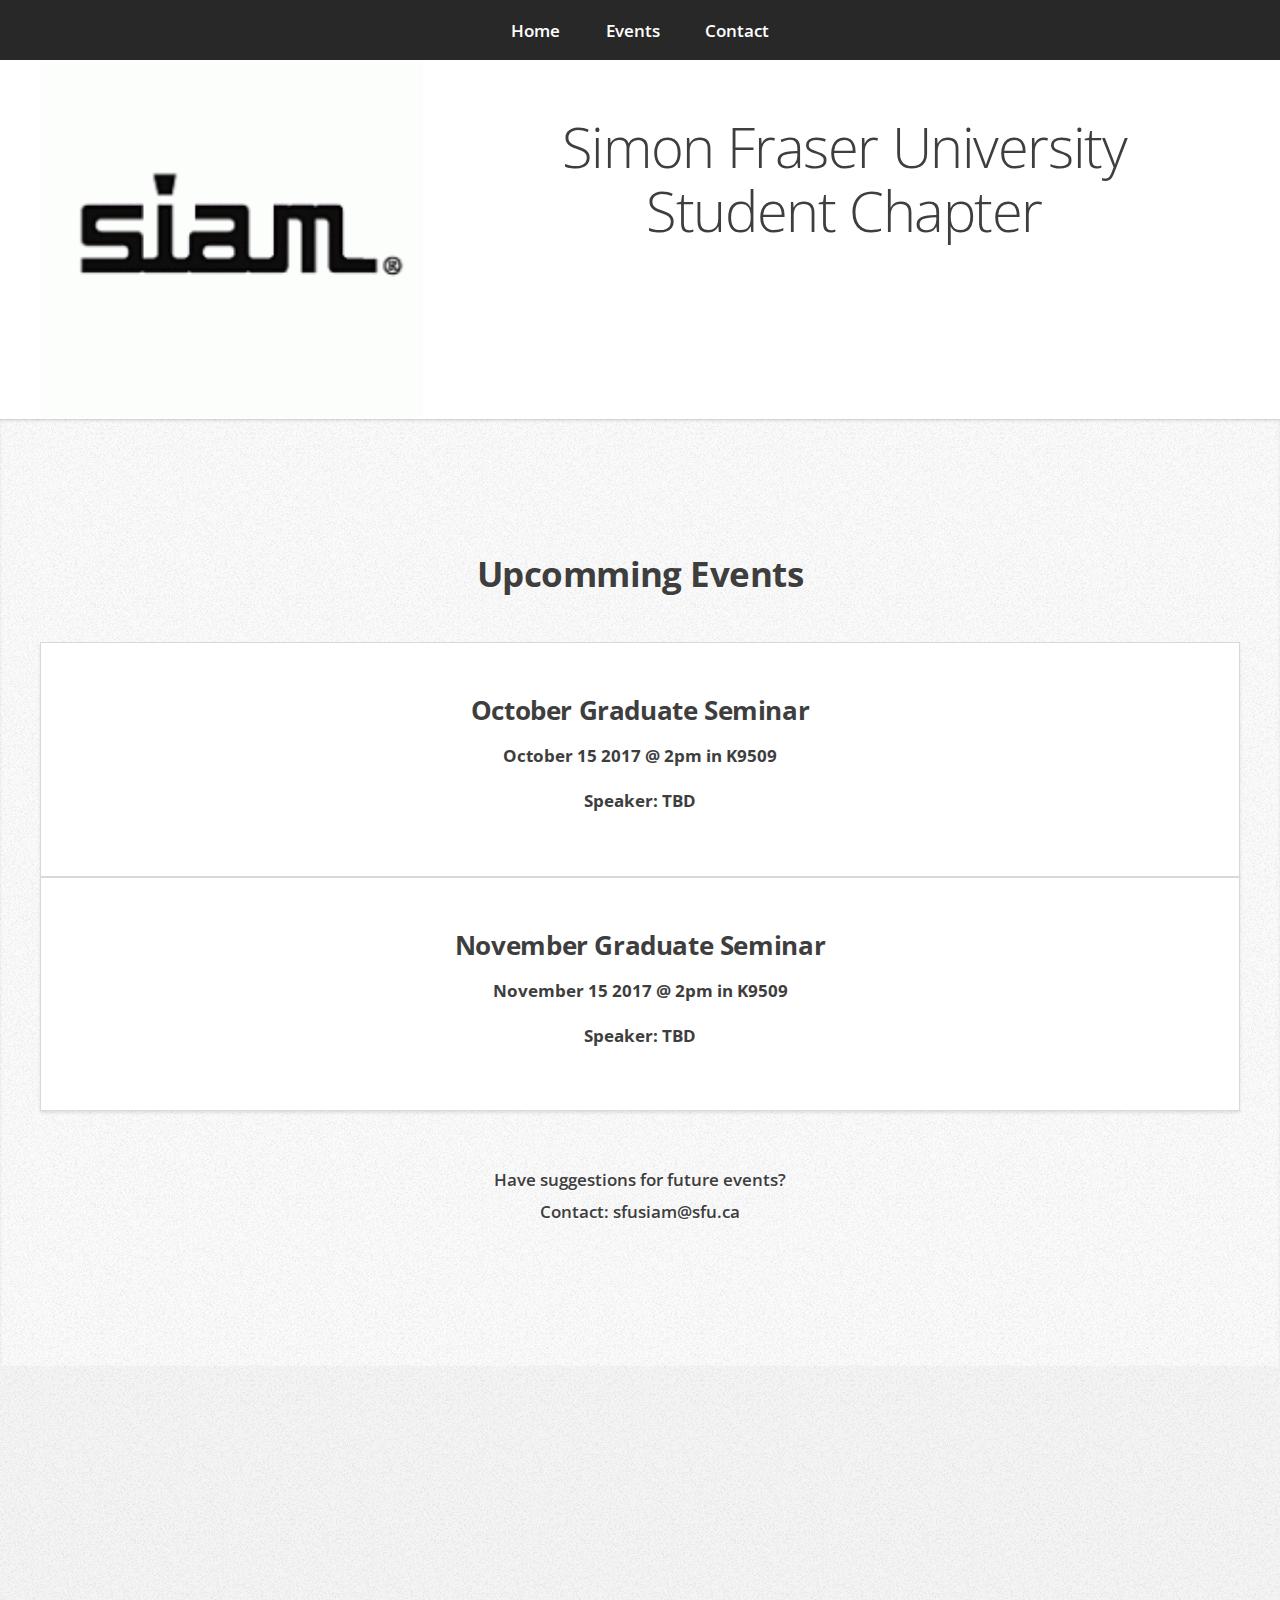
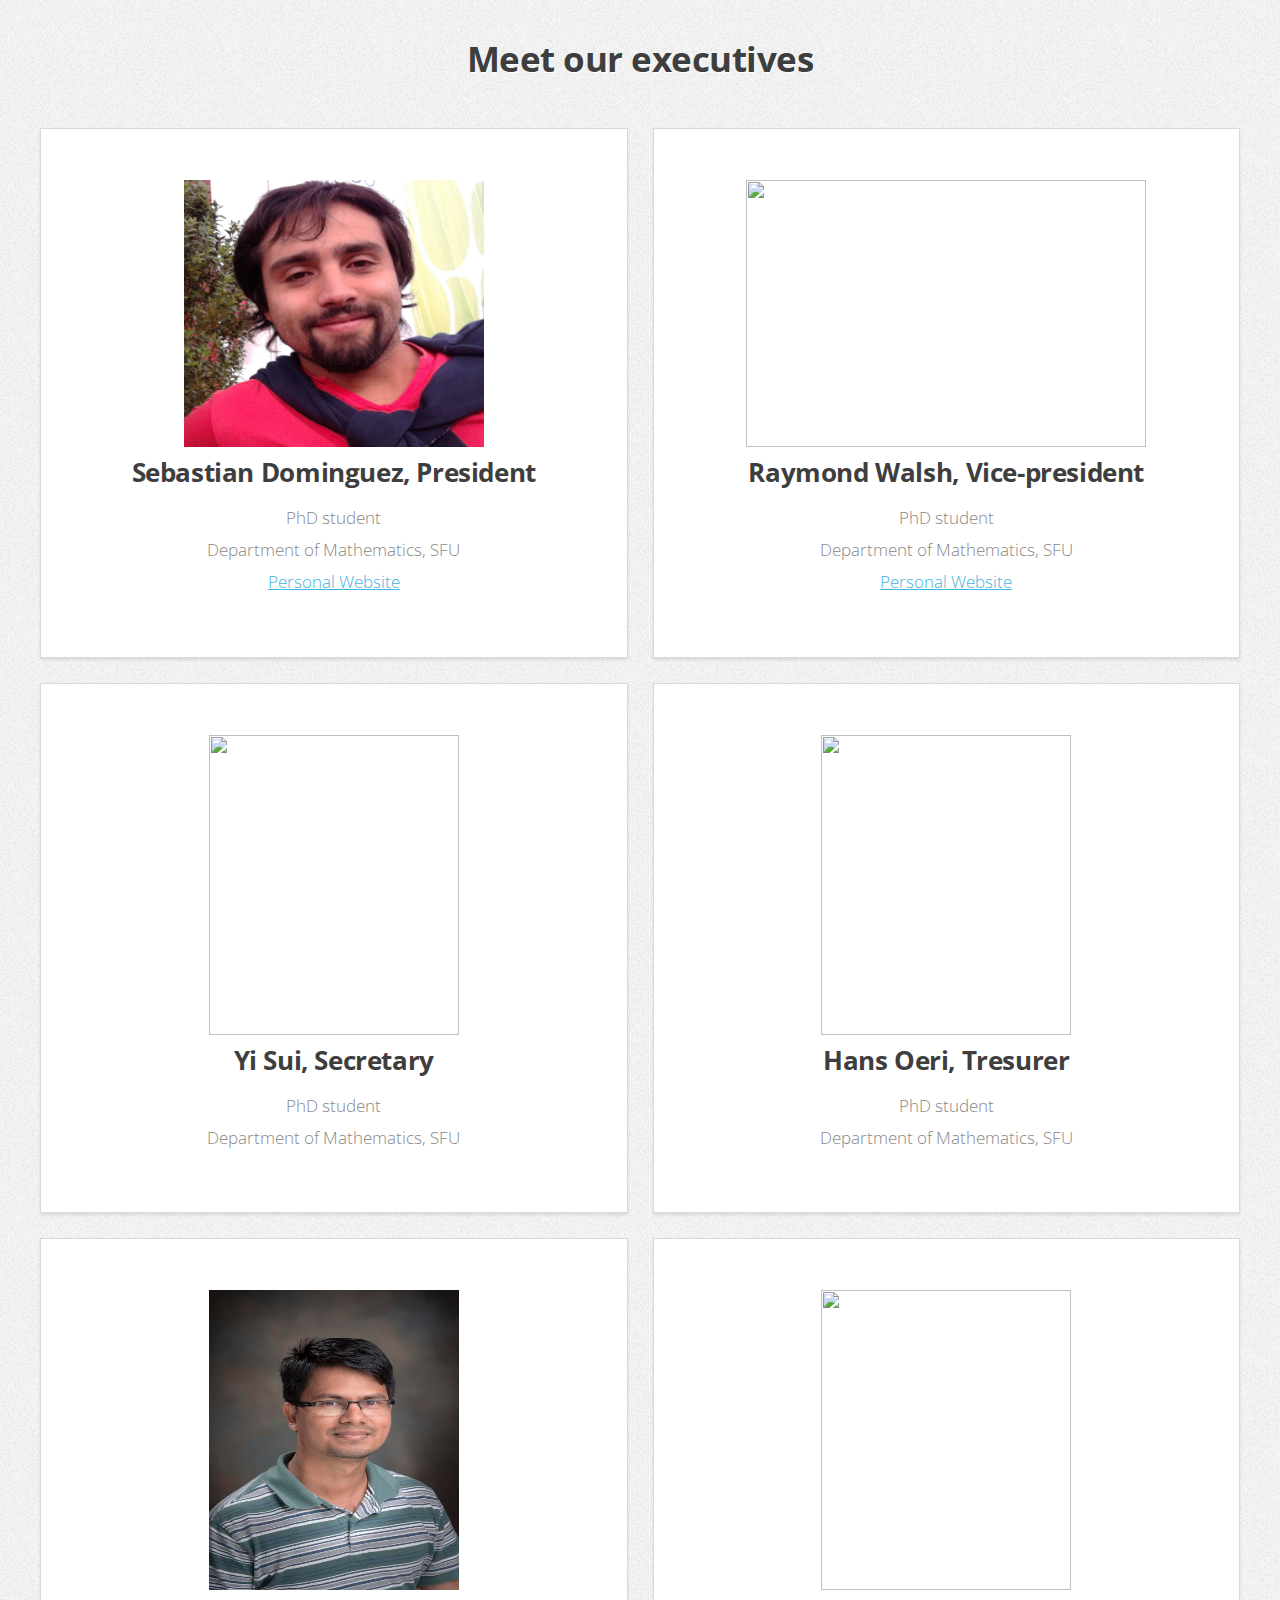
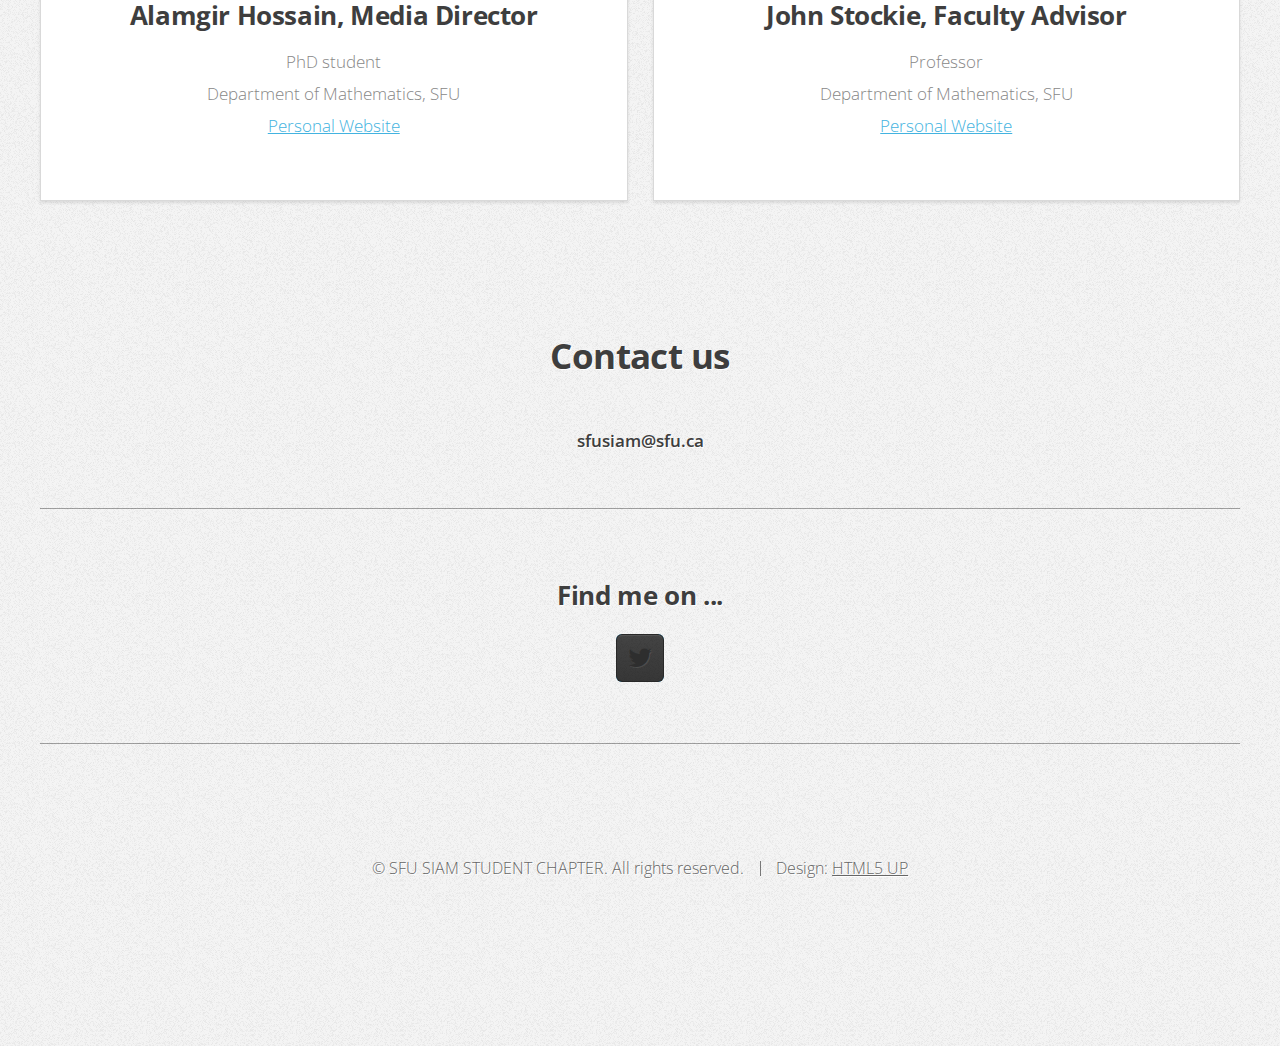
==== commit bc1a8526: "Add files via upload" ====
--- a/index.html
+++ b/index.html
@@ -33,7 +33,9 @@
       <article class="container" id="home">
 	<div class="row">
 	  <div class="4u 12u(mobile)">
-	    <span class="image fit"><img src="images/logo.gif" alt="" /></span>
+	    <span class="image fit">
+	      <a href="http://www.siam.org/" target="_blank"><img src="images/logo.gif" alt="" /></a>
+	       </span> 
 	  </div>
 	  <div class="8u 12u(mobile)">
 	    <header>
@@ -74,7 +76,7 @@
 	  <!-- </div>-->
 	</div>
 	<footer>
-	  <p>Have suggestions for future events? <br/> Drop us a line via our contact section</p>
+	  <b>Have suggestions for future events? <br/> Contact: sfusiam@sfu.ca</b>
 	  <!--<a href="#portfolio" class="button big scrolly">See some of my recent work</a>-->
 	</footer>
       </article>
@@ -141,9 +143,9 @@
 	  </footer>
 	</article>
     </div>-->
-    
     <!-- Contact -->
-    <div class="wrapper style4">
+    
+    <div class="wrapper style4"> 
       <article id="contact" class="container">
 	<div class="wrapper style4">
 	  <article id="team">
@@ -197,19 +199,28 @@
 		  </section>
 		</div>
 
+		<div class="6u 16u(mobile)">
+		  <section class="box style1">
+		    <img src="images/....jpg" width = "250" height="300" alt="" /> 
+		    <h3>John Stockie, Faculty Advisor</h3>
+		    <p>Professor <br/> Department of Mathematics, SFU <br/> <a href="http://people.math.sfu.ca/~stockie/" target="_blank">Personal Website</a></p>
+		  </section>
+		</div>
+
+
 	      </div>
 	    </div>
 	  </article>
 	</div>
 	<!--<p>Ornare nulla proin odio consequat sapien vestibulum ipsum sed lorem.</p>-->
 
-
-
+	
 	<div>
 	  <header>
 	    <h2>Contact us</h2>
 	  </header>
-	  <div class="row">
+	  <b> sfusiam@sfu.ca </b>
+	  <!--<div class="row">
 	    <div class="12u">
 	      <form method="post" action="#">
 		<div>
@@ -243,20 +254,24 @@
 	      </form>
 	    </div>
 	  </div>
+	  -->
+
+
+
 	  <div class="row">
 	    <div class="12u">
 	      <hr />
 	      <h3>Find me on ...</h3>
 	      <ul class="social">
 		<li><a href="#" class="icon fa-twitter"><span class="label">Twitter</span></a></li>
+		<!--
 		<li><a href="#" class="icon fa-facebook"><span class="label">Facebook</span></a></li>
 		<li><a href="#" class="icon fa-dribbble"><span class="label">Dribbble</span></a></li>
 		<li><a href="#" class="icon fa-linkedin"><span class="label">LinkedIn</span></a></li>
 		<li><a href="#" class="icon fa-tumblr"><span class="label">Tumblr</span></a></li>
 		<li><a href="#" class="icon fa-google-plus"><span class="label">Google+</span></a></li>
 		<li><a href="#" class="icon fa-github"><span class="label">Github</span></a></li>
-		<!--
-		    <li><a href="#" class="icon fa-rss"><span>RSS</span></a></li>
+		<li><a href="#" class="icon fa-rss"><span>RSS</span></a></li>
 		<li><a href="#" class="icon fa-instagram"><span>Instagram</span></a></li>
 		<li><a href="#" class="icon fa-foursquare"><span>Foursquare</span></a></li>
 		<li><a href="#" class="icon fa-skype"><span>Skype</span></a></li>
